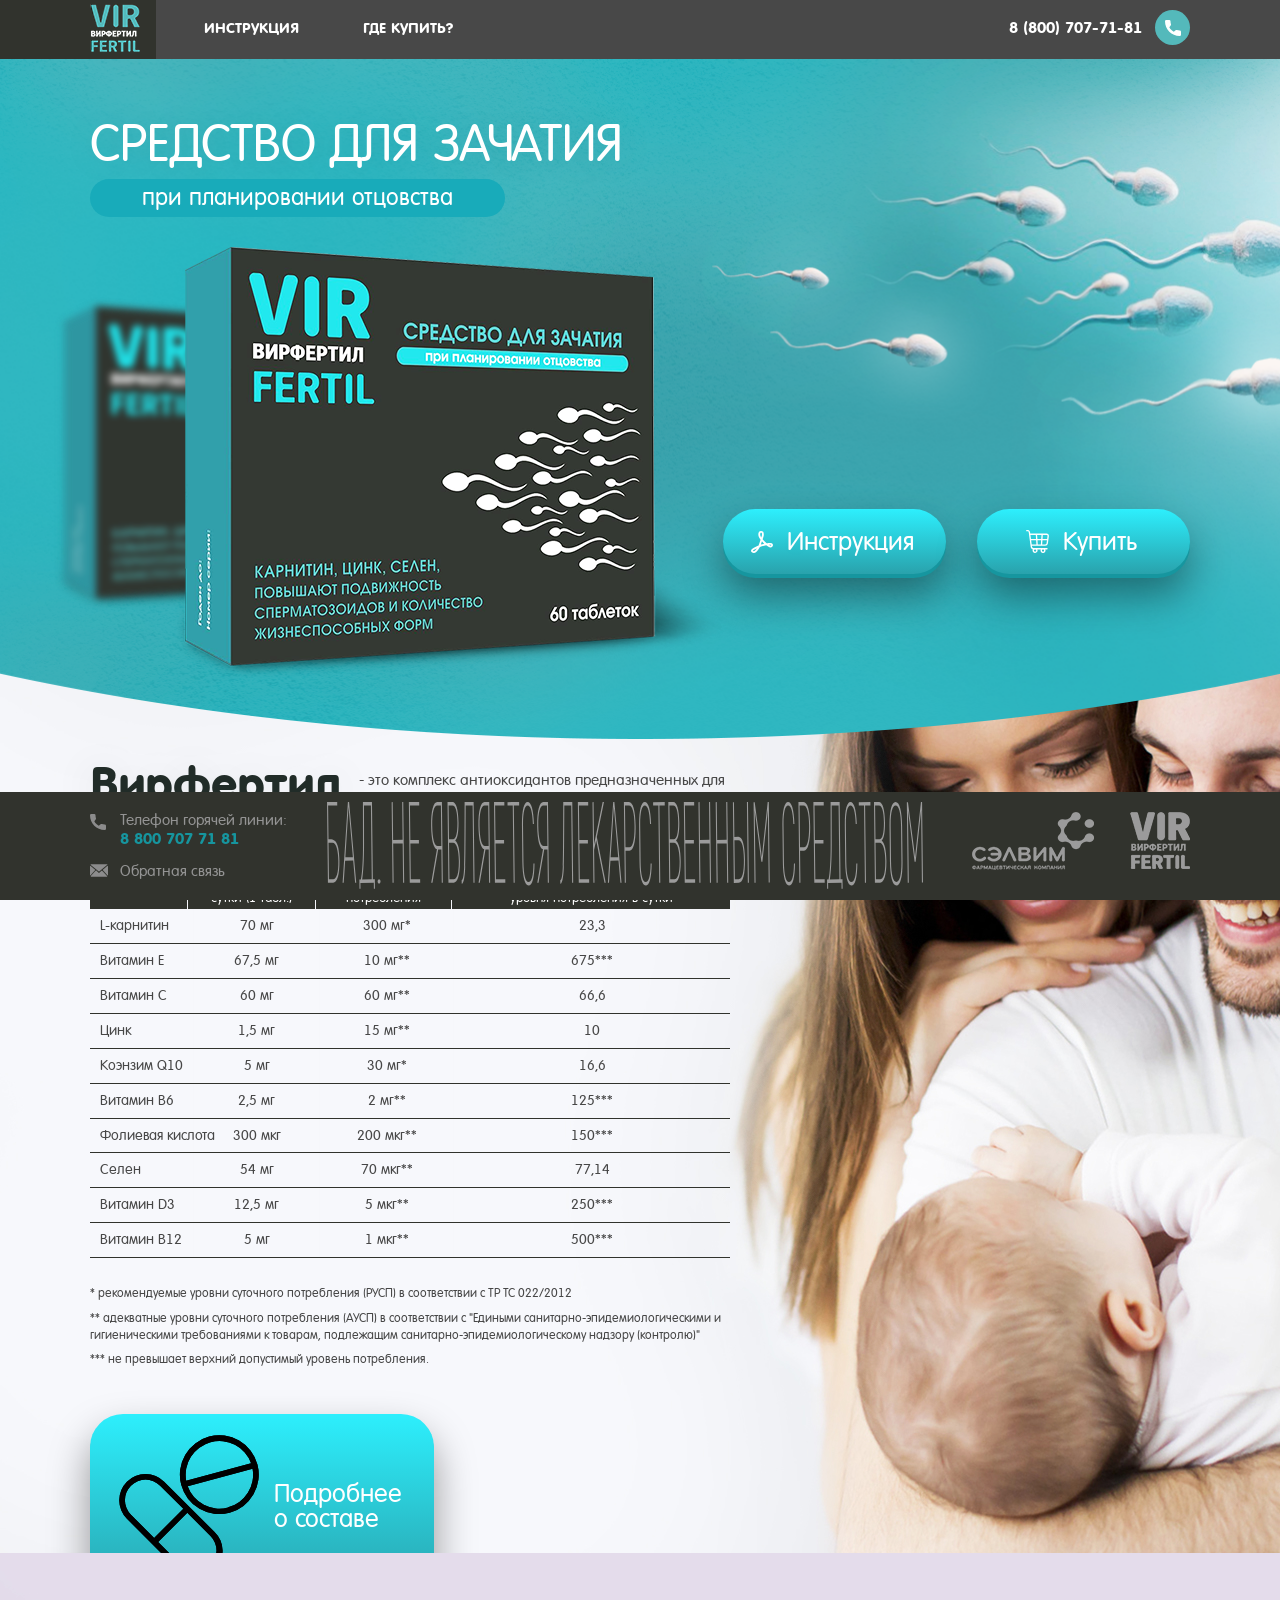
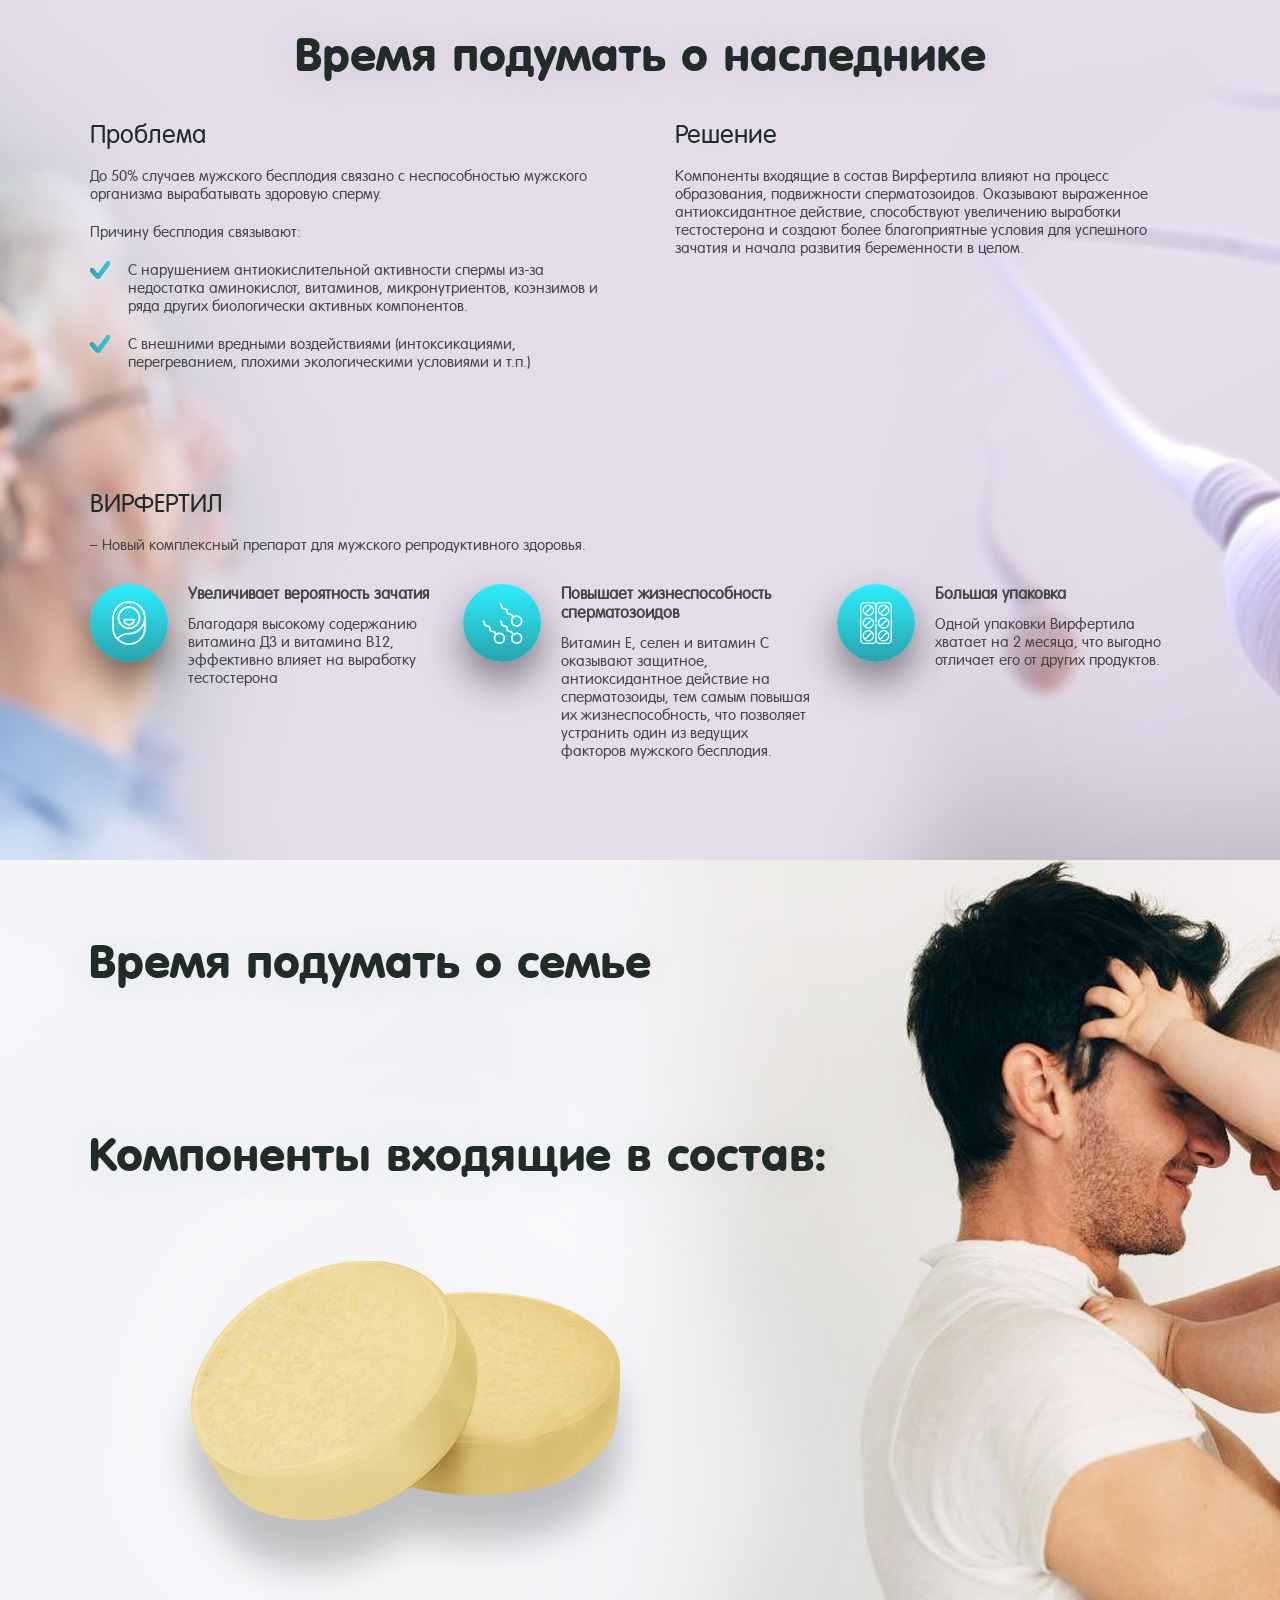
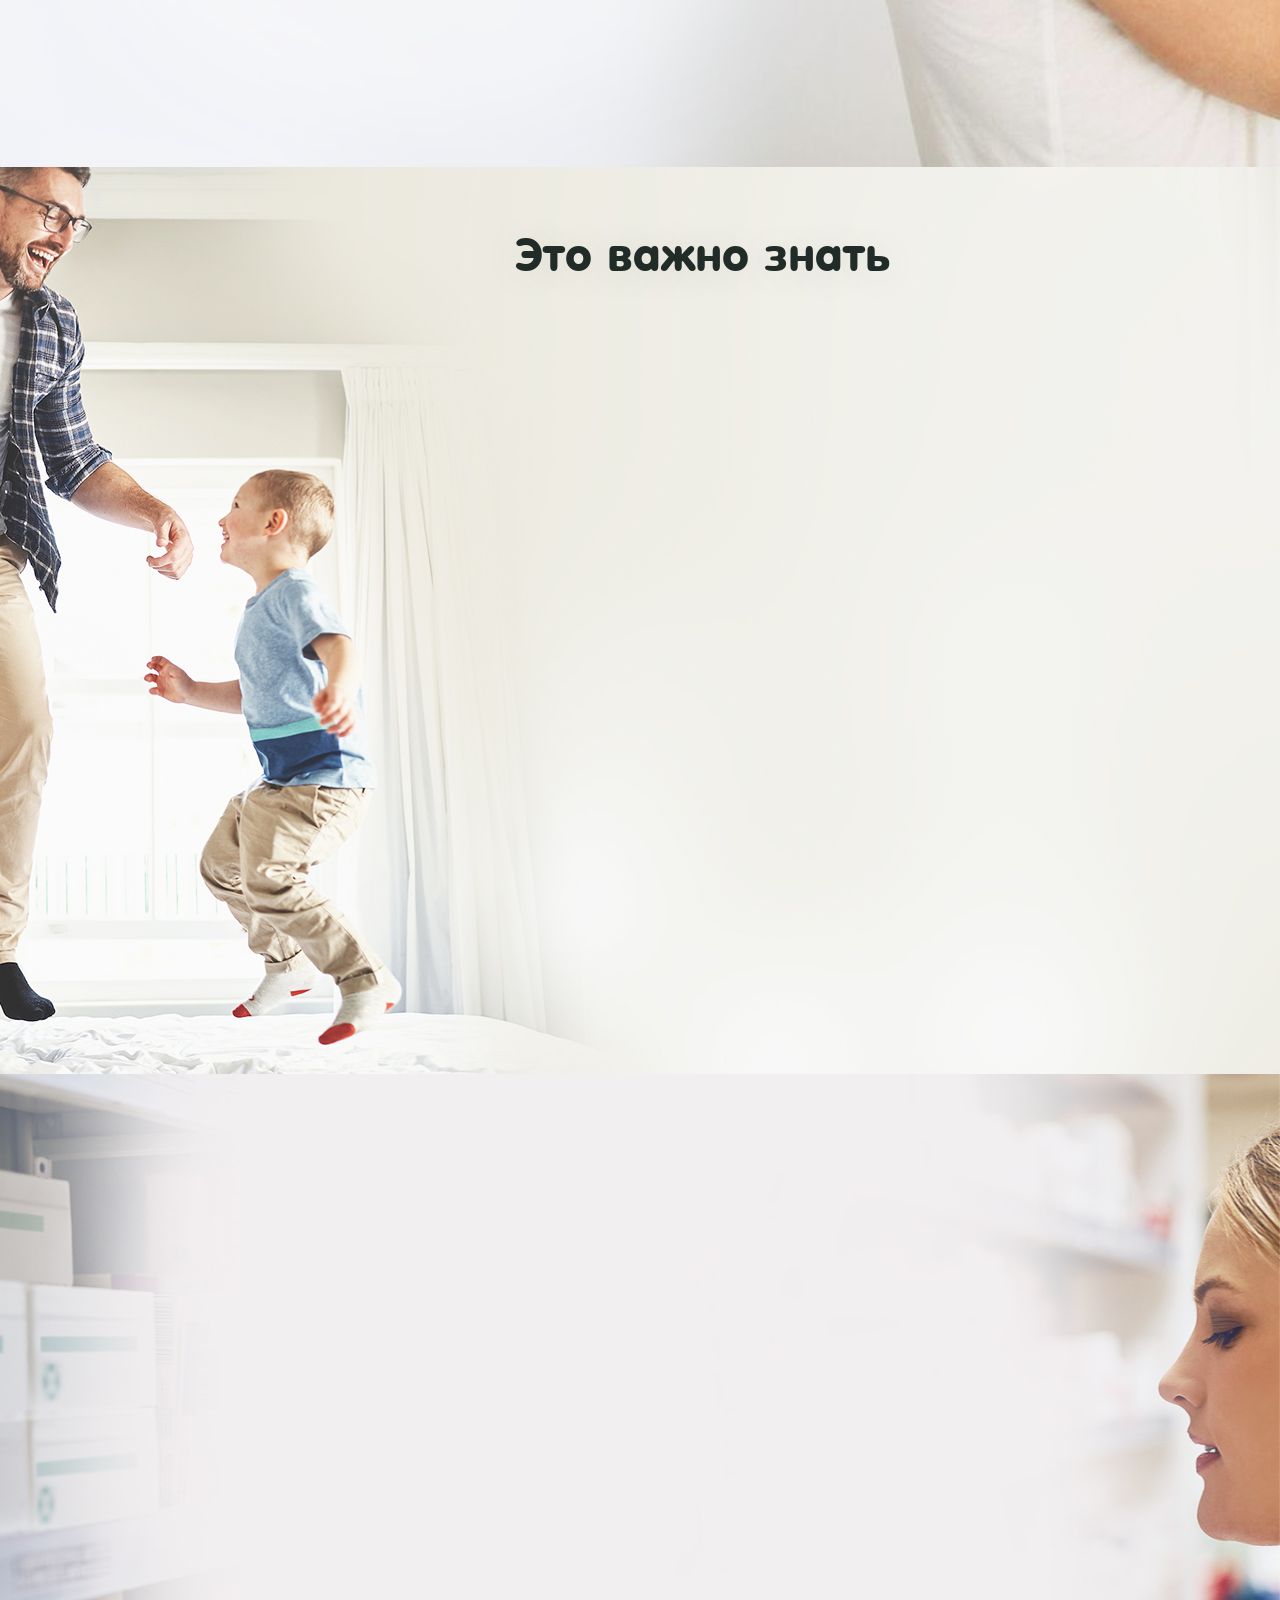
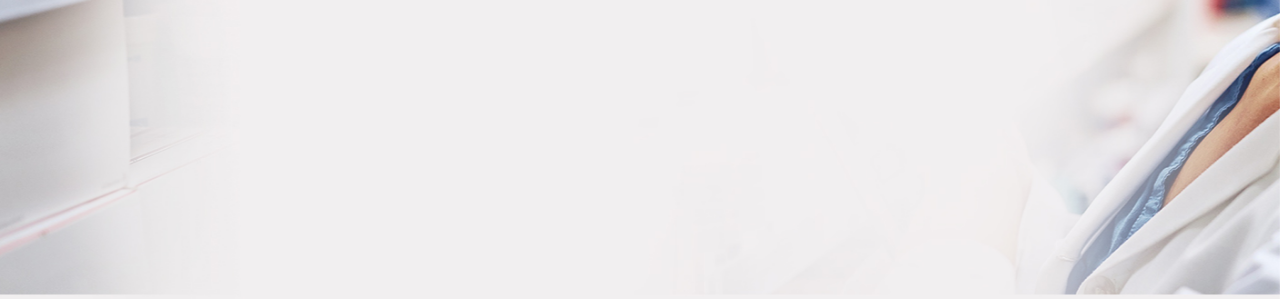
==== docs/index.html @ 2bfd4ef9 "init" ====
<!DOCTYPE html>
<html lang="ru">

<head>
    <meta charset="utf-8">
    <meta name="viewport" content="width=device-width, initial-scale=1.0">
    <meta http-equiv="X-UA-Compatible" content="IE=edge,chrome=1">
    <title>Вирфертил</title>
    
    <link rel="stylesheet" href="styles/vendor/slick/slick.css">
    <link rel="stylesheet" href="styles/vendor/aos/aos.css">
    <link rel="stylesheet" href="fonts/fonts.css">

    <link rel="stylesheet" href="styles/index.css">
</head>
<body>
    <div class="site">
        <header class="header">
            <div class="header-body">
                <div class="container">
                    <div class="header-body-content">
                        <div class="header-logo">
                            <a href="/">
                                <img src="assets/img/logo.png" alt="Вирфертил">
                            </a>
                        </div>
                        <nav class="header-menu">
                            <ul class="header-menu-list">
                                <li class="header-menu-list__item">
                                    <a href="">Инструкция</a>
                                </li>
                                <li class="header-menu-list__item">
                                    <a class="js-link" href="#buy">Где купить?</a>
                                </li>
                            </ul>
                        </nav>
                        <div class="header-phone">
                            <a href="tel:88007077181">
                                <span class="header-phone__number">8 (800) 707-71-81</span>
                                <div class="header-phone__img">
                                    <svg xmlns="http://www.w3.org/2000/svg" xmlns:xlink="http://www.w3.org/1999/xlink" viewBox="0 0 384 384">
                                        <g>
                                            <path d="M353.19,252.05a218.26,218.26,0,0,1-68.47-10.9c-10.72-3.66-23.9-.31-30.44,6.41l-43.18,32.6C161,253.43,130.19,222.59,103.82,172.9l31.64-42.06a31,31,0,0,0,7.63-31.44,218.39,218.39,0,0,1-10.94-68.59A30.85,30.85,0,0,0,101.33,0H30.81A30.84,30.84,0,0,0,0,30.81C0,225.56,158.44,384,353.19,384A30.84,30.84,0,0,0,384,353.19V282.86a30.84,30.84,0,0,0-30.81-30.81" transform="translate(0 0)"/>
                                        </g>
                                    </svg>
                                </div>
                                <div class="header-phone-popup">
                                    Бесплатная горячая линия
                                </div>
                            </a>
                        </div>
                    </div>
                </div>
            </div>
        </header>
        <div class="content">
            <section class="head">
                <div class="head-content">
                    
                    <div class="head__title">
                        Средство для зачатия
                    </div>
                    <div class="head__subtitle">
                        при планировании отцовства
                    </div>
                    <div class="head__img-back">
                        <div class="head__img-front">
                            
                        </div>
                        
                    </div>
                    <div class="head-buttons">
                        <a href="/" class="ui-button">
                            <div class="ui-button-content">
                                <svg class="icon-instruction" xmlns="http://www.w3.org/2000/svg" xmlns:xlink="http://www.w3.org/1999/xlink" viewBox="0 0 256 256">
                                    <g class="b"><path d="M182.38,142.47a309.47,309.47,0,0,1-25.5-22c-8.13-8.13-15.37-16-21.66-23.5,9.81-30.32,14.11-46,14.11-54.29,0-35.41-12.79-42.67-32-42.67-14.59,0-32,7.58-32,43.69,0,15.91,8.72,35.24,26,57.7-4.22,12.9-9.19,27.79-14.78,44.57-2.68,8-5.6,15.51-8.68,22.4-2.51,1.12-5,2.25-7.31,3.43-8.48,4.24-16.53,8.05-24,11.6C22.5,199.51,0,210.18,0,231.24,0,246.53,16.62,256,32,256c19.83,0,49.78-26.49,71.66-71.12,22.7-8.95,50.93-15.59,73.22-19.75C194.73,178.86,214.45,192,224,192c26.45,0,32-15.29,32-28.12,0-25.21-28.81-25.21-42.67-25.21-4.3,0-15.84,1.27-31,3.8M32,234.67c-6.09,0-10.22-2.88-10.67-3.43,0-7.56,22.56-18.25,44.37-28.58l4.22-2c-16,23.23-31.87,34-37.92,34m74.67-191c0-22.36,6.94-22.36,10.66-22.36,7.55,0,10.67,0,10.67,21.34,0,4.5-3,15.75-8.49,33.31-8.37-12.9-12.84-24-12.84-32.29m8.17,114.64q1-2.78,1.94-5.62c4-11.88,7.52-22.54,10.7-32.15q6.64,7.32,14.31,15c2,2,7,6.5,13.57,12.14-13.15,2.86-27.14,6.41-40.52,10.65m119.83,5.56c0,4.79,0,6.78-9.9,6.84-2.9-.62-9.62-4.58-17.92-10.23,3-.33,5.23-.5,6.48-.5,15.76,0,20.23,1.54,21.34,3.89" transform="translate(0 0)"/></g>
                                </svg>
                                Инструкция
                            </div>
                        </a>
                        <a href="#buy" class="ui-button js-link">
                            <div class="ui-button-content">
                                <svg class="icon-cart" xmlns="http://www.w3.org/2000/svg" xmlns:xlink="http://www.w3.org/1999/xlink" viewBox="0 0 507.05 512">
                                    <g class="b"><path d="M494.93,97.15c-9.49-10.84-23-16.82-38.1-16.82H92.4l-3.67-27.5C84.78,23.21,64.16,0,41.78,0H15a15,15,0,0,0,0,30H41.78c4.81,0,15,10.18,17.22,26.8l42.93,322a60.68,60.68,0,0,0,20.54,37.42,62,62,0,0,0,28.79,14.32,55.17,55.17,0,1,0,97.57,1.09h78.6a55.17,55.17,0,1,0,98.14,0h39.3a15,15,0,0,0,0-30H162.28c-14.66,0-28.67-12.27-30.61-26.8l-3.14-23.54H424.7A62.25,62.25,0,0,0,485,298.5l21.52-161.37c2-14.94-2.14-29.14-11.63-40m-270,359.68a25.17,25.17,0,1,1-25.16-25.16,25.19,25.19,0,0,1,25.16,25.16m176.74,0a25.17,25.17,0,1,1-25.17-25.16,25.2,25.2,0,0,1,25.17,25.16m70.69-339.92a20.15,20.15,0,0,1,4.46,16.25l-9,67.67H365.74l6-90.5h85.06a20.21,20.21,0,0,1,15.53,6.58m-213,204.42-6-90.5h80.37l-6,90.5Zm-8-120.5-6-90.5H341.7l-6,90.5Zm-36.1-90.5,6,90.5H108.47L96.4,110.33ZM112.47,230.83H223.23l6,90.5H124.53Zm312.23,90.5h-67l6-90.5H463.8l-8.49,63.71c-1.94,14.52-16,26.79-30.61,26.79" transform="translate(0)"/></g>
                                </svg>
                                Купить
                            </div>
                        </a>
                    </div>

                </div>
            </section>
            <section class="compose">
                <div class="compose-content" data-aos="fade-up">
                    <div class="compose__title" data-aos="fade-up">
                        <div class="compose__name" data-aos="fade-up">Вирфертил</div>
                        <div class="compose__desc" data-aos="fade-up">
                            - это комплекс антиоксидантов предназначенных
                            для поддержания мужского репродуктивного здоровья.
                        </div>
                    </div>
                    <div class="compose-table" data-aos="fade-up">
                        <div class="compose-table-head">
                            <div class="compose-table-head__name">Показатель</div>
                            <div class="compose-table-head__provide">Поступление в сутки (1 табл.)</div>
                            <div class="compose-table-head__lvl">Уровни суточного потребления</div>
                            <div class="compose-table-head__percent">Процент от адекватного/рекомендуемого уровня потребления в сутки</div>
                        </div>
                        <div class="compose-table-row">
                            <div class="compose-table__name">L-карнитин</div>
                            <div class="compose-table__provide">70 мг</div>
                            <div class="compose-table__lvl">300 мг*</div>
                            <div class="compose-table__percent">23,3</div>
                        </div>
                        <div class="compose-table-row">
                            <div class="compose-table__name">Витамин Е</div>
                            <div class="compose-table__provide">67,5 мг</div>
                            <div class="compose-table__lvl">10 мг**</div>
                            <div class="compose-table__percent">675***</div>
                        </div>
                        <div class="compose-table-row">
                            <div class="compose-table__name">Витамин С</div>
                            <div class="compose-table__provide">60 мг</div>
                            <div class="compose-table__lvl">60 мг**</div>
                            <div class="compose-table__percent">66,6</div>
                        </div>
                        <div class="compose-table-row">
                            <div class="compose-table__name">Цинк</div>
                            <div class="compose-table__provide">1,5 мг</div>
                            <div class="compose-table__lvl">15 мг**</div>
                            <div class="compose-table__percent">10</div>
                        </div>
                        <div class="compose-table-row">
                            <div class="compose-table__name">Коэнзим Q10</div>
                            <div class="compose-table__provide">5 мг</div>
                            <div class="compose-table__lvl">30 мг*</div>
                            <div class="compose-table__percent">16,6</div>
                        </div>
                        <div class="compose-table-row">
                            <div class="compose-table__name">Витамин В6</div>
                            <div class="compose-table__provide">2,5 мг</div>
                            <div class="compose-table__lvl">2 мг**</div>
                            <div class="compose-table__percent">125***</div>
                        </div>
                        <div class="compose-table-row">
                            <div class="compose-table__name">Фолиевая кислота</div>
                            <div class="compose-table__provide">300 мкг</div>
                            <div class="compose-table__lvl">200 мкг**</div>
                            <div class="compose-table__percent">150***</div>
                        </div>
                        <div class="compose-table-row">
                            <div class="compose-table__name">Селен</div>
                            <div class="compose-table__provide">54 мг</div>
                            <div class="compose-table__lvl">70 мкг**</div>
                            <div class="compose-table__percent">77,14</div>
                        </div>
                        <div class="compose-table-row">
                            <div class="compose-table__name">Витамин D3</div>
                            <div class="compose-table__provide">12,5 мг</div>
                            <div class="compose-table__lvl">5 мкг**</div>
                            <div class="compose-table__percent">250***</div>
                        </div>
                        <div class="compose-table-row">
                            <div class="compose-table__name">Витамин В12</div>
                            <div class="compose-table__provide">5 мг</div>
                            <div class="compose-table__lvl">1 мкг**</div>
                            <div class="compose-table__percent">500***</div>
                        </div>

                    </div>
                    <div class="compose__text" data-aos="fade-up">*  рекомендуемые уровни суточного потребления (РУСП) в соответствии с ТР ТС 022/2012</div>
                    <div class="compose__text" data-aos="fade-up">**  адекватные уровни суточного потребления (АУСП) в соответствии с "Едиными санитарно-эпидемиологическими
                        и гигиеническими требованиями к товарам, подлежащим санитарно-эпидемиологическому надзору (контролю)" </div>
                    <div class="compose__text" data-aos="fade-up">***  не превышает верхний допустимый уровень потребления.</div>
                    <div class="compose-button" data-aos="fade-up">
                        <a href="#family" class="ui-button js-link">
                            <div class="ui-button-content">
                                <svg xmlns="http://www.w3.org/2000/svg" xmlns:xlink="http://www.w3.org/1999/xlink" viewBox="0 0 400.4 406.52">
                                    <g class="b"><path d="M272.26,276.37l-142.16-142A74.16,74.16,0,0,0,25.22,239.25l142,142a74.22,74.22,0,1,0,105-104.88M36.5,227.89a58.15,58.15,0,0,1,82.24-82.24L184.26,211l-82.4,82.24ZM260.82,370a58.17,58.17,0,0,1-82.24,0l-65.36-65.36,82.24-82.32,65.36,65.36a58.23,58.23,0,0,1,0,82.32" transform="translate(0 0)"/><path class="c" d="M272.26,276.37l-142.16-142A74.16,74.16,0,0,0,25.22,239.25l142,142a74.22,74.22,0,1,0,105-104.88ZM36.5,227.89a58.15,58.15,0,0,1,82.24-82.24L184.26,211l-82.4,82.24ZM260.82,370a58.17,58.17,0,0,1-82.24,0l-65.36-65.36,82.24-82.32,65.36,65.36A58.23,58.23,0,0,1,260.82,370Z" transform="translate(0 0)"/><path d="M393.14,86.05a111.2,111.2,0,1,0-78.76,136.12l.44-.12a111.36,111.36,0,0,0,78.32-136M261.06,23.17A95,95,0,0,1,375.3,82.61L192.26,132a95.19,95.19,0,0,1,68.8-108.8m49.6,183.68v.32a95,95,0,0,1-114.24-59.76L379.46,98a95.2,95.2,0,0,1-68.8,108.88" transform="translate(0 0)"/><path class="c" d="M393.14,86.05a111.2,111.2,0,1,0-78.76,136.12l.44-.12A111.36,111.36,0,0,0,393.14,86.05ZM261.06,23.17A95,95,0,0,1,375.3,82.61L192.26,132A95.19,95.19,0,0,1,261.06,23.17Zm49.6,183.68v.32a95,95,0,0,1-114.24-59.76L379.46,98A95.2,95.2,0,0,1,310.66,206.85Z" transform="translate(0 0)"/></g>
                                </svg>
                                Подробнее о составе
                            </div>
                        </a>
                    </div>
                </div>
                <div class="compose-virfertil" data-aos="fade-right">
                </div>
            </section>
            <section class="heir">
                <div class="heir-content" data-aos="fade-up">
                    <div class="heir__title" data-aos="fade-up">Время подумать о наследнике</div>
                    <div class="heir-row">
                        <div class="heir-problem" data-aos="fade-up">
                            <div class="heir__subtitle">Проблема</div>
                            <div class="heir__text">
                                До 50% случаев мужского бесплодия связано с неспособностью мужского
                                организма вырабатывать здоровую сперму. 
                            </div>
                            <div class="heir__text">
                                Причину бесплодия связывают:
                            </div>
                            <div class="heir-list">
                                <div class="heir-list__item">
                                    C нарушением антиокислительной активности спермы из-за недостатка
                                    аминокислот, витаминов, микронутриентов, коэнзимов и ряда других
                                    биологически активных компонентов.
                                </div>
                                <div class="heir-list__item">
                                    С внешними вредными воздействиями (интоксикациями,
                                    перегреванием, плохими экологическими условиями и т.п.)  
                                </div>
                            </div>
                        </div>
                        <div class="heir-solution" data-aos="fade-up">
                            <div class="heir__subtitle">Решение</div>
                            <div class="heir__text">
                                Компоненты входящие в состав Вирфертила влияют на процесс
                                образования, подвижности сперматозоидов. Оказывают выраженное
                                антиоксидантное действие, способствуют увеличению выработки
                                тестостерона и создают более благоприятные условия для успешного
                                зачатия и начала развития беременности в целом.
                            </div>
                            <div class="heir-sperms" data-aos="fade-up">
                                <canvas id="canv" class="heir-sperms-canvas" width="438" height="278"></canvas>
                            </div>
                        
                        </div>
                    </div>
                    <div class="heir-pluses" data-aos="fade-up">
                        <div class="heir__subtitle" data-aos="fade-up">ВИРФЕРТИЛ</div>
                        <div class="heir__text" data-aos="fade-up">
                            – Новый комплексный препарат для мужского репродуктивного здоровья.
                        </div>
                        <div class="heir-pluses-list">
                            <div class="heir-pluses-list__item" data-aos="fade-up">
                                <div class="heir-pluses-img">
                                    <svg class="icon-baby" xmlns="http://www.w3.org/2000/svg" xmlns:xlink="http://www.w3.org/1999/xlink" viewBox="0 0 304 400">
                                        <g class="b"><path class="c" d="M152,0A152.16,152.16,0,0,0,0,152v96a152,152,0,0,0,304,0V152A152.16,152.16,0,0,0,152,0M16,152A136,136,0,1,1,152,288,152.08,152.08,0,0,0,45.29,332.05,135.22,135.22,0,0,1,16,248Zm272,96A135.93,135.93,0,0,1,55.85,344.09,136.06,136.06,0,0,1,152,304a152,152,0,0,0,136-84.53Z"/><path class="c" d="M152,256A104,104,0,1,0,48,152,104,104,0,0,0,152,256m0-192a88,88,0,1,1-88,88,88,88,0,0,1,88-88"/><path class="c" d="M152,224a53.88,53.88,0,0,0,53.82-53.82,8,8,0,0,0-8-8H106.18a8,8,0,0,0-8,8A53.88,53.88,0,0,0,152,224m37-45.82a37.83,37.83,0,0,1-73.94,0Z"/></g>
                                    </svg>
                                </div>
                                <div class="heir-pluses-desc">
                                    <div class="heir__text-bold">
                                        Увеличивает вероятность зачатия
                                    </div>
                                    <div class="heir__text">
                                        Благодаря высокому содержанию
                                        витамина Д3 и витамина В12,
                                        эффективно влияет на выработку
                                        тестостерона
                                    </div>
                                </div>
                            </div>
                            <div class="heir-pluses-list__item" data-aos="fade-up">
                                <div class="heir-pluses-img">
                                    <svg class="icon-sperms" xmlns="http://www.w3.org/2000/svg" xmlns:xlink="http://www.w3.org/1999/xlink" viewBox="0 0 389.43 400">
                                        <g class="b"><path class="c" d="M332.91,288a55.68,55.68,0,0,0-32.05,10.14,31.54,31.54,0,0,0-9.43-18.25,34,34,0,0,0-24.05-10.08,18.34,18.34,0,0,1-19.52-17.09,16.42,16.42,0,0,1,0-2.43A34,34,0,0,0,214,216.2h-.22a18.32,18.32,0,0,1-19.49-17,20.19,20.19,0,0,1,0-2.46,34.31,34.31,0,0,0-13.15-26.85,8,8,0,1,0-10.24,12.3,18.66,18.66,0,0,1,7.45,15.9,34,34,0,0,0,33.85,34.09h.24a18.33,18.33,0,0,1,19.49,17.06,19.7,19.7,0,0,1,0,2.43,34,34,0,0,0,34,34.12H266a18.68,18.68,0,0,1,14.09,5.45c6.64,6.64,4.47,11.79,6.4,21.44A56,56,0,1,0,332.92,288Zm0,96a40,40,0,1,1,40-40,40,40,0,0,1-40,40" transform="translate(0 0)"/><path class="c" d="M178.33,30.05a34,34,0,0,0,33.85,34.09h.24A18.33,18.33,0,0,1,231.91,81.2a19.7,19.7,0,0,1,0,2.43,34,34,0,0,0,34,34.12H266c20.38,1.74,18,14.47,20.51,26.89a56.31,56.31,0,1,0,14.32-14.5,33.9,33.9,0,0,0-33.48-28.33,18.34,18.34,0,0,1-19.52-17.09,16.42,16.42,0,0,1,0-2.43A34,34,0,0,0,214,48.2h-.22a18.32,18.32,0,0,1-19.49-17,20.19,20.19,0,0,1,0-2.46A34.31,34.31,0,0,0,181.12,1.85a8,8,0,0,0-10.24,12.3,18.66,18.66,0,0,1,7.45,15.9M332.91,136a40,40,0,1,1-40,40,40,40,0,0,1,40-40" transform="translate(0 0)"/><path class="c" d="M164.9,288a55.68,55.68,0,0,0-32,10.14,33.9,33.9,0,0,0-33.48-28.33,18.34,18.34,0,0,1-19.52-17.09,16.43,16.43,0,0,1,0-2.43A34,34,0,0,0,46,216.2h-.22a18.31,18.31,0,0,1-19.49-17,20.19,20.19,0,0,1,0-2.46,34.31,34.31,0,0,0-13.15-26.85,8,8,0,1,0-10.24,12.3,18.66,18.66,0,0,1,7.45,15.9,34,34,0,0,0,33.85,34.09h.24A18.31,18.31,0,0,1,63.9,249.2a16.43,16.43,0,0,1,0,2.43,34.06,34.06,0,0,0,34,34.12H98c20.39,1.74,18,14.47,20.52,26.89A56,56,0,1,0,164.94,288Zm0,96a40,40,0,1,1,40-40,40,40,0,0,1-40,40" transform="translate(0 0)"/></g>
                                    </svg>
                                </div>
                                <div class="heir-pluses-desc">
                                    <div class="heir__text-bold">
                                        Повышает жизнеспособность сперматозоидов
                                    </div>
                                    <div class="heir__text">
                                        Витамин E, селен и витамин С
                                        оказывают защитное, антиоксидантное
                                        действие на сперматозоиды, тем самым
                                        повышая их жизнеспособность, что
                                        позволяет устранить один из ведущих
                                        факторов мужского бесплодия.
                                    </div>
                                </div>
                            </div>
                            <div class="heir-pluses-list__item" data-aos="fade-up">
                                <div class="heir-pluses-img">
                                    <svg class="icon-blister" xmlns="http://www.w3.org/2000/svg" xmlns:xlink="http://www.w3.org/1999/xlink" viewBox="0 0 386.33 512">
                                        <g class="b"><path d="M100.33,30a70.34,70.34,0,1,0,70.34,70.33A70.41,70.41,0,0,0,100.33,30m0,15a55,55,0,0,1,33.44,11.29L56.29,133.77a55.29,55.29,0,0,1,44-88.77m0,110.67a55,55,0,0,1-33.44-11.29l77.49-77.49a55.3,55.3,0,0,1-44,88.78"/><path d="M100.33,185.67A70.33,70.33,0,1,0,170.67,256a70.41,70.41,0,0,0-70.34-70.33m0,15A55,55,0,0,1,133.77,212L56.29,289.44a55.29,55.29,0,0,1,44-88.77m0,110.66a55.09,55.09,0,0,1-33.44-11.28l77.49-77.49a55.29,55.29,0,0,1-44,88.77"/><path d="M100.33,341.33a70.34,70.34,0,1,0,70.34,70.34,70.42,70.42,0,0,0-70.34-70.34m0,15a55,55,0,0,1,33.44,11.29L56.29,445.11a55.3,55.3,0,0,1,44-88.78m0,110.67a55,55,0,0,1-33.44-11.29l77.49-77.48a55.29,55.29,0,0,1-44,88.77"/><path d="M286,30a70.34,70.34,0,1,0,70.33,70.33A70.41,70.41,0,0,0,286,30m0,15a55,55,0,0,1,33.44,11.29L242,133.77A55.3,55.3,0,0,1,286,45m0,110.67a55,55,0,0,1-33.44-11.29l77.49-77.49A55.31,55.31,0,0,1,286,155.67"/><path d="M286,185.67A70.33,70.33,0,1,0,356.33,256,70.41,70.41,0,0,0,286,185.67m0,15A55.07,55.07,0,0,1,319.44,212L242,289.44A55.3,55.3,0,0,1,286,200.67m0,110.66a55,55,0,0,1-33.44-11.28l77.49-77.49A55.3,55.3,0,0,1,286,311.33"/><path d="M286,341.33a70.34,70.34,0,1,0,70.33,70.34A70.42,70.42,0,0,0,286,341.33m0,15a55,55,0,0,1,33.44,11.29L242,445.11A55.31,55.31,0,0,1,286,356.33M286,467a55,55,0,0,1-33.44-11.29l77.49-77.48A55.3,55.3,0,0,1,286,467"/><path d="M333.83,0H238.17a52.51,52.51,0,0,0-45,25.49A52.53,52.53,0,0,0,148.17,0H52.5A52.56,52.56,0,0,0,0,52.5v407A52.56,52.56,0,0,0,52.5,512h95.67a52.53,52.53,0,0,0,45-25.49,52.51,52.51,0,0,0,45,25.49h95.66a52.56,52.56,0,0,0,52.5-52.5V52.5A52.56,52.56,0,0,0,333.83,0m37.5,459.5a37.54,37.54,0,0,1-37.5,37.5H238.17a37.54,37.54,0,0,1-37.5-37.5V271a7.5,7.5,0,0,0-15,0V459.5a37.54,37.54,0,0,1-37.5,37.5H52.5A37.54,37.54,0,0,1,15,459.5V52.5A37.54,37.54,0,0,1,52.5,15h95.67a37.54,37.54,0,0,1,37.5,37.5V241a7.5,7.5,0,0,0,15,0V52.5A37.54,37.54,0,0,1,238.17,15h95.66a37.54,37.54,0,0,1,37.5,37.5Z"/></g>
                                    </svg>
                                </div>
                                <div class="heir-pluses-desc">
                                    <div class="heir__text-bold">
                                        Большая упаковка
                                    </div>
                                    <div class="heir__text">
                                        Одной упаковки Вирфертила хватает
                                        на 2 месяца, что выгодно отличает
                                        его от других продуктов.
                                    </div>
                                </div>
                            </div>

                        </div>
                    </div>
                </div>
            </section>
            <section id="family" class="family">
                <div class="family-content">
                    <div class="family__title" data-aos="fade-up">Время подумать о семье </div>
                    <div class="family__text" data-aos="fade-up">ВИРФЕРТИЛ позволяет комплексно решать вопросы успешного зачатия, </br>благоприятного начала беременности. </div>
                    <div class="family__title" data-aos="fade-up">Компоненты входящие в состав: </div>
                    <div class="family-components" data-aos="fade-up">
                        <div class="family-components-item mod-carnitin" data-aos="fade-up">
                            <span class="mod-component">L- карнитин</span> 
                            <span class="mod-text"> - повышают подвижность сперматозоидов</span>
                            <div class="family-components-item-circle">
                                <div class="family-components-item-circle-inside">
                                
                                </div>
                            </div>
                        </div>
                        <div class="family-components-item mod-cink" data-aos="fade-up">
                            <span class="mod-component">Цинк </span> 
                            <span class="mod-text"> - необходим для воспроизведения генетического материала (ДНК и РНК)</span>
                            <div class="family-components-item-circle">
                                <div class="family-components-item-circle-inside">
                                
                                </div>
                            </div>
                        </div>
                        <div class="family-components-item mod-d3" data-aos="fade-up">
                            <span class="mod-component">Витамины D3 и B12</span> 
                            <span class="mod-text">  - повышают выработку тестостерона</span>
                            <div class="family-components-item-circle">
                                <div class="family-components-item-circle-inside">
                                
                                </div>
                            </div>
                        </div>
                        <div class="family-components-item mod-arginin" data-aos="fade-up">
                            <span class="mod-component">L- аргинин</span> 
                            <span class="mod-text"> - улучшает процесс образования сперматозоидов</span>
                            <div class="family-components-item-circle">
                                <div class="family-components-item-circle-inside">
                                
                                </div>
                            </div>
                        </div>
                        <div class="family-components-item mod-selen" data-aos="fade-up">
                            <span class="mod-component">Селен и Витамин Е</span> 
                            <span class="mod-text"> - уменьшают окислительный стресс в тканях яичек, повышают концентрацию</span>
                            <div class="family-components-item-circle">
                                <div class="family-components-item-circle-inside">
                                
                                </div>
                            </div>
                        </div>

                    </div>
                </div>
                <div class="family-man-mobile">
                    
                </div>
            </section>
            <section class="important">
                <div class="important-content">
                    <div class="important__title" data-aos="fade-up">Это важно знать</div>
                    <div class="important__text" data-aos="fade-up">
                        <p>Время созревания сперматозоидов составляет 72 дня (2,5 месяца).
                            Компоненты, которые положительно влияют на сперматогенез,
                            должны поступать в организм в течении всего периода.</p>
                        <p>Оптимально начинать курс за 3 месяца до предполагаемого
                        зачатия, продолжать – до наступления беременности.<span class="mod-cyan">*</span></p>
                    
                    </div>
                    <div class="important__title" data-aos="fade-up">Рекомендации по приему</div>
                    <div class="important__text" data-aos="fade-up">
                        <p>
                            <span class="mod-cyan">Противопоказания для применения: </span> 
                            индивидуальная непереносимость компонентов продукта.
                        </p>
                    </div>
                    <div class="important-tablet" data-aos="fade-up">
                        <div class="important-tablet-item mod-day" data-aos="fade-up">
                            <div class="important-tablet-item__number">
                                1
                            </div>
                            <div class="important-tablet-item-desc">
                                <div class="important-tablet-item-desc__title">
                                    таблетка в день<span class="mod-cyan">* </span>
                                </div>
                                <div class="important-tablet-item-desc__text">
                                    Независимо от приема пищи
                                </div>
                                
                            </div>
                            <div class="important-tablet-item-decor">
                                <svg 
                                    xmlns="http://www.w3.org/2000/svg"
                                    xmlns:xlink="http://www.w3.org/1999/xlink"
                                    width="105.5px" height="69.5px">
                                    <path fill-rule="evenodd"  fill="rgb(255, 255, 255)"
                                    d="M62.500,0.999 L62.500,-0.000 L105.500,-0.000 L105.500,0.999 L62.500,0.999 ZM20.876,49.329 L20.124,48.671 L62.124,0.670 L62.876,1.329 L20.876,49.329 Z"/>
                                    <path fill-rule="evenodd"  stroke-width="1px" stroke="rgb(255, 255, 255)" fill-opacity="0" fill="rgb(255, 255, 255)"
                                    d="M13.500,46.000 C19.023,46.000 23.500,50.477 23.500,56.000 C23.500,61.523 19.023,66.000 13.500,66.000 C7.977,66.000 3.500,61.523 3.500,56.000 C3.500,50.477 7.977,46.000 13.500,46.000 Z"/>
                                    <path fill-rule="evenodd"  fill="rgb(255, 255, 255)"
                                    d="M13.219,50.906 C16.187,50.906 18.594,53.312 18.594,56.281 C18.594,59.250 16.187,61.656 13.219,61.656 C10.250,61.656 7.844,59.250 7.844,56.281 C7.844,53.312 10.250,50.906 13.219,50.906 Z"/>
                                </svg>
                            </div>
                        </div>
                        <div class="important-tablet-item mod-month" data-aos="fade-up">
                            <div class="important-tablet-item__number">
                                1
                            </div>
                            <div class="important-tablet-item-desc">
                                <div class="important-tablet-item-desc__title">
                                    месяц
                                </div>
                                <div class="important-tablet-item-desc__text">
                                    При необходимости прием можно повторить
                                </div>
                                
                            </div>
                            <div class="important-tablet-item-decor">
                                <svg 
                                    xmlns="http://www.w3.org/2000/svg"
                                    xmlns:xlink="http://www.w3.org/1999/xlink"
                                    width="84.5px" height="120.5px">
                                    <path fill-rule="evenodd"  fill="rgb(255, 255, 255)"
                                    d="M1.470,77.735 L0.811,76.983 L62.811,19.983 L63.470,20.735 L1.470,77.735 ZM1.141,120.359 L0.140,120.359 L0.140,77.359 L1.141,77.359 L1.141,120.359 Z"/>
                                    <path fill-rule="evenodd"  stroke-width="1px" stroke="rgb(255, 255, 255)" fill-opacity="0" fill="rgb(255, 255, 255)"
                                    d="M71.000,3.500 C76.523,3.500 81.000,7.977 81.000,13.500 C81.000,19.023 76.523,23.500 71.000,23.500 C65.477,23.500 61.000,19.023 61.000,13.500 C61.000,7.977 65.477,3.500 71.000,3.500 Z"/>
                                    <path fill-rule="evenodd"  fill="rgb(255, 255, 255)"
                                    d="M70.719,8.406 C73.687,8.406 76.094,10.812 76.094,13.781 C76.094,16.750 73.687,19.156 70.719,19.156 C67.750,19.156 65.344,16.750 65.344,13.781 C65.344,10.812 67.750,8.406 70.719,8.406 Z"/>
                                </svg>
                            </div>
                        </div>
                        <div class="important-tablet-item mod-attention" data-aos="fade-up">
                            <div class="important-tablet-item__number">
                                *
                            </div>
                            <div class="important-tablet-item-desc">
                                <div class="important-tablet-item-desc__text">
                                    Перед применение необходимо проконсультироваться с врачом.
                                </div>
                            </div>
                        </div>

                    </div>
                </div>
            </section>
            <section id="buy" class="buy">
                <div class="buy-content" data-aos="fade-up">
                    <div class="buy__title" data-aos="fade-up">Где купить?</div>
                    <div class="buy__text" data-aos="fade-up">Наш продукт представлен во всех крупных интернет-аптеках:</div>
                    <div class="buy-slider js-buy-slider" data-aos="fade-up">
                        <div class="buy-slider-item">
                            <a href="/">
                                <div class="buy-slider-item__img">
                                    <img src="assets/img/slider-logo-1.png" alt="apteka.ru">
                                </div>
                                <div class="buy-slider-item__site">
                                    apteka.ru 
                                </div>
                                <div class="buy-slider-item__price">
                                    1569.27 руб
                                </div>

                            </a>
                            <a href="/" class="ui-button">
                                <div class="ui-button-content">
                                    <svg class="icon-cart" xmlns="http://www.w3.org/2000/svg" xmlns:xlink="http://www.w3.org/1999/xlink" viewBox="0 0 507.05 512">
                                        <g class="b"><path d="M494.93,97.15c-9.49-10.84-23-16.82-38.1-16.82H92.4l-3.67-27.5C84.78,23.21,64.16,0,41.78,0H15a15,15,0,0,0,0,30H41.78c4.81,0,15,10.18,17.22,26.8l42.93,322a60.68,60.68,0,0,0,20.54,37.42,62,62,0,0,0,28.79,14.32,55.17,55.17,0,1,0,97.57,1.09h78.6a55.17,55.17,0,1,0,98.14,0h39.3a15,15,0,0,0,0-30H162.28c-14.66,0-28.67-12.27-30.61-26.8l-3.14-23.54H424.7A62.25,62.25,0,0,0,485,298.5l21.52-161.37c2-14.94-2.14-29.14-11.63-40m-270,359.68a25.17,25.17,0,1,1-25.16-25.16,25.19,25.19,0,0,1,25.16,25.16m176.74,0a25.17,25.17,0,1,1-25.17-25.16,25.2,25.2,0,0,1,25.17,25.16m70.69-339.92a20.15,20.15,0,0,1,4.46,16.25l-9,67.67H365.74l6-90.5h85.06a20.21,20.21,0,0,1,15.53,6.58m-213,204.42-6-90.5h80.37l-6,90.5Zm-8-120.5-6-90.5H341.7l-6,90.5Zm-36.1-90.5,6,90.5H108.47L96.4,110.33ZM112.47,230.83H223.23l6,90.5H124.53Zm312.23,90.5h-67l6-90.5H463.8l-8.49,63.71c-1.94,14.52-16,26.79-30.61,26.79" transform="translate(0)"/></g>
                                    </svg>
                                    Купить
                                </div>
                            </a>
                        </div>
                        <div class="buy-slider-item">
                            <a href="/">
                                <div class="buy-slider-item__img">
                                    <img src="assets/img/slider-logo-2.png" alt="apteka.ru">
                                </div>
                                <div class="buy-slider-item__site">
                                    zdravcity.ru
                                </div>
                                <div class="buy-slider-item__price">
                                    1495.00 руб
                                </div>
                            </a>
                            <a href="/" class="ui-button">
                                <div class="ui-button-content">
                                    <svg class="icon-cart" xmlns="http://www.w3.org/2000/svg" xmlns:xlink="http://www.w3.org/1999/xlink" viewBox="0 0 507.05 512">
                                        <g class="b"><path d="M494.93,97.15c-9.49-10.84-23-16.82-38.1-16.82H92.4l-3.67-27.5C84.78,23.21,64.16,0,41.78,0H15a15,15,0,0,0,0,30H41.78c4.81,0,15,10.18,17.22,26.8l42.93,322a60.68,60.68,0,0,0,20.54,37.42,62,62,0,0,0,28.79,14.32,55.17,55.17,0,1,0,97.57,1.09h78.6a55.17,55.17,0,1,0,98.14,0h39.3a15,15,0,0,0,0-30H162.28c-14.66,0-28.67-12.27-30.61-26.8l-3.14-23.54H424.7A62.25,62.25,0,0,0,485,298.5l21.52-161.37c2-14.94-2.14-29.14-11.63-40m-270,359.68a25.17,25.17,0,1,1-25.16-25.16,25.19,25.19,0,0,1,25.16,25.16m176.74,0a25.17,25.17,0,1,1-25.17-25.16,25.2,25.2,0,0,1,25.17,25.16m70.69-339.92a20.15,20.15,0,0,1,4.46,16.25l-9,67.67H365.74l6-90.5h85.06a20.21,20.21,0,0,1,15.53,6.58m-213,204.42-6-90.5h80.37l-6,90.5Zm-8-120.5-6-90.5H341.7l-6,90.5Zm-36.1-90.5,6,90.5H108.47L96.4,110.33ZM112.47,230.83H223.23l6,90.5H124.53Zm312.23,90.5h-67l6-90.5H463.8l-8.49,63.71c-1.94,14.52-16,26.79-30.61,26.79" transform="translate(0)"/></g>
                                    </svg>
                                    Купить
                                </div>
                            </a>
                        </div>
                        <div class="buy-slider-item">
                            <a href="/">
                                <div class="buy-slider-item__img">
                                    <img src="assets/img/slider-logo-3.png" alt="apteka.ru">
                                </div>
                                <div class="buy-slider-item__site">
                                    asna.ru  
                                </div>
                                <div class="buy-slider-item__price">
                                    1299.59 руб
                                </div>

                            </a>
                            <a href="/" class="ui-button">
                                <div class="ui-button-content">
                                    <svg class="icon-cart" xmlns="http://www.w3.org/2000/svg" xmlns:xlink="http://www.w3.org/1999/xlink" viewBox="0 0 507.05 512">
                                        <g class="b"><path d="M494.93,97.15c-9.49-10.84-23-16.82-38.1-16.82H92.4l-3.67-27.5C84.78,23.21,64.16,0,41.78,0H15a15,15,0,0,0,0,30H41.78c4.81,0,15,10.18,17.22,26.8l42.93,322a60.68,60.68,0,0,0,20.54,37.42,62,62,0,0,0,28.79,14.32,55.17,55.17,0,1,0,97.57,1.09h78.6a55.17,55.17,0,1,0,98.14,0h39.3a15,15,0,0,0,0-30H162.28c-14.66,0-28.67-12.27-30.61-26.8l-3.14-23.54H424.7A62.25,62.25,0,0,0,485,298.5l21.52-161.37c2-14.94-2.14-29.14-11.63-40m-270,359.68a25.17,25.17,0,1,1-25.16-25.16,25.19,25.19,0,0,1,25.16,25.16m176.74,0a25.17,25.17,0,1,1-25.17-25.16,25.2,25.2,0,0,1,25.17,25.16m70.69-339.92a20.15,20.15,0,0,1,4.46,16.25l-9,67.67H365.74l6-90.5h85.06a20.21,20.21,0,0,1,15.53,6.58m-213,204.42-6-90.5h80.37l-6,90.5Zm-8-120.5-6-90.5H341.7l-6,90.5Zm-36.1-90.5,6,90.5H108.47L96.4,110.33ZM112.47,230.83H223.23l6,90.5H124.53Zm312.23,90.5h-67l6-90.5H463.8l-8.49,63.71c-1.94,14.52-16,26.79-30.61,26.79" transform="translate(0)"/></g>
                                    </svg>
                                    Купить
                                </div>
                            </a>
                        </div>
                        <div class="buy-slider-item">
                            <a href="/">
                                <div class="buy-slider-item__img">
                                    <img src="assets/img/slider-logo-1.png" alt="apteka.ru">
                                </div>
                                <div class="buy-slider-item__site">
                                    apteka.ru 
                                </div>
                                <div class="buy-slider-item__price">
                                    1569.27 руб
                                </div>

                            </a>
                            <a href="/" class="ui-button">
                                <div class="ui-button-content">
                                    <svg class="icon-cart" xmlns="http://www.w3.org/2000/svg" xmlns:xlink="http://www.w3.org/1999/xlink" viewBox="0 0 507.05 512">
                                        <g class="b"><path d="M494.93,97.15c-9.49-10.84-23-16.82-38.1-16.82H92.4l-3.67-27.5C84.78,23.21,64.16,0,41.78,0H15a15,15,0,0,0,0,30H41.78c4.81,0,15,10.18,17.22,26.8l42.93,322a60.68,60.68,0,0,0,20.54,37.42,62,62,0,0,0,28.79,14.32,55.17,55.17,0,1,0,97.57,1.09h78.6a55.17,55.17,0,1,0,98.14,0h39.3a15,15,0,0,0,0-30H162.28c-14.66,0-28.67-12.27-30.61-26.8l-3.14-23.54H424.7A62.25,62.25,0,0,0,485,298.5l21.52-161.37c2-14.94-2.14-29.14-11.63-40m-270,359.68a25.17,25.17,0,1,1-25.16-25.16,25.19,25.19,0,0,1,25.16,25.16m176.74,0a25.17,25.17,0,1,1-25.17-25.16,25.2,25.2,0,0,1,25.17,25.16m70.69-339.92a20.15,20.15,0,0,1,4.46,16.25l-9,67.67H365.74l6-90.5h85.06a20.21,20.21,0,0,1,15.53,6.58m-213,204.42-6-90.5h80.37l-6,90.5Zm-8-120.5-6-90.5H341.7l-6,90.5Zm-36.1-90.5,6,90.5H108.47L96.4,110.33ZM112.47,230.83H223.23l6,90.5H124.53Zm312.23,90.5h-67l6-90.5H463.8l-8.49,63.71c-1.94,14.52-16,26.79-30.61,26.79" transform="translate(0)"/></g>
                                    </svg>
                                    Купить
                                </div>
                            </a>
                        </div>
                        <div class="buy-slider-item">
                            <a href="/">
                                <div class="buy-slider-item__img">
                                    <img src="assets/img/slider-logo-3.png" alt="apteka.ru">
                                </div>
                                <div class="buy-slider-item__site">
                                    asna.ru  
                                </div>
                                <div class="buy-slider-item__price">
                                    1299.59 руб
                                </div>

                            </a>
                            <a href="/" class="ui-button">
                                <div class="ui-button-content">
                                    <svg class="icon-cart" xmlns="http://www.w3.org/2000/svg" xmlns:xlink="http://www.w3.org/1999/xlink" viewBox="0 0 507.05 512">
                                        <g class="b"><path d="M494.93,97.15c-9.49-10.84-23-16.82-38.1-16.82H92.4l-3.67-27.5C84.78,23.21,64.16,0,41.78,0H15a15,15,0,0,0,0,30H41.78c4.81,0,15,10.18,17.22,26.8l42.93,322a60.68,60.68,0,0,0,20.54,37.42,62,62,0,0,0,28.79,14.32,55.17,55.17,0,1,0,97.57,1.09h78.6a55.17,55.17,0,1,0,98.14,0h39.3a15,15,0,0,0,0-30H162.28c-14.66,0-28.67-12.27-30.61-26.8l-3.14-23.54H424.7A62.25,62.25,0,0,0,485,298.5l21.52-161.37c2-14.94-2.14-29.14-11.63-40m-270,359.68a25.17,25.17,0,1,1-25.16-25.16,25.19,25.19,0,0,1,25.16,25.16m176.74,0a25.17,25.17,0,1,1-25.17-25.16,25.2,25.2,0,0,1,25.17,25.16m70.69-339.92a20.15,20.15,0,0,1,4.46,16.25l-9,67.67H365.74l6-90.5h85.06a20.21,20.21,0,0,1,15.53,6.58m-213,204.42-6-90.5h80.37l-6,90.5Zm-8-120.5-6-90.5H341.7l-6,90.5Zm-36.1-90.5,6,90.5H108.47L96.4,110.33ZM112.47,230.83H223.23l6,90.5H124.53Zm312.23,90.5h-67l6-90.5H463.8l-8.49,63.71c-1.94,14.52-16,26.79-30.61,26.79" transform="translate(0)"/></g>
                                    </svg>
                                    Купить
                                </div>
                            </a>
                        </div>
                    </div>
                </div>
            </section>
        </div>
        <footer class="footer">
            <div class="footer-top">
                <div class="container">
                    <div class="footer-top-content">
                        <div class="footer-contacts">
                            <div class="footer-phone">
                                <a href="tel:88007077181">
                                    <svg xmlns="http://www.w3.org/2000/svg" xmlns:xlink="http://www.w3.org/1999/xlink" viewBox="0 0 384 384">
                                        <g>
                                            <path d="M353.19,252.05a218.26,218.26,0,0,1-68.47-10.9c-10.72-3.66-23.9-.31-30.44,6.41l-43.18,32.6C161,253.43,130.19,222.59,103.82,172.9l31.64-42.06a31,31,0,0,0,7.63-31.44,218.39,218.39,0,0,1-10.94-68.59A30.85,30.85,0,0,0,101.33,0H30.81A30.84,30.84,0,0,0,0,30.81C0,225.56,158.44,384,353.19,384A30.84,30.84,0,0,0,384,353.19V282.86a30.84,30.84,0,0,0-30.81-30.81" transform="translate(0 0)"/>
                                        </g>
                                    </svg>
                                    <span class="footer__text">
                                        Телефон горячей линии: </br>
                                        <span class="footer__number">8 800 707 71 81</span>
                                    </span>
                                </a>
                            </div>
                            <div class="footer-mail">
                                <a href="mailto:testmail@test.ru">
                                    <svg xmlns="http://www.w3.org/2000/svg" xmlns:xlink="http://www.w3.org/1999/xlink" viewBox="0 0 305.62 215.05">
                                        <g><path class="c" d="M24.82,215.05c-24.46,0-.4-24.82-.4-24.82L86.78,121.7c6.07-6.66,17.77-16.78,24.61-11.2s16,16.89,22.35,23.27l12.89,12.91c6.92,6.12,12.23,0,12.23,0l13.2-13c6.42-6.33,15.61-17.36,22.46-22.5s18.51,4.63,24.56,11.31l62,68.5c24.47,24.06.4,24.06.4,24.06ZM35.4,158.67c-6.06,6.67-14.92,18.26-20.91,25C7.73,191.27,0,197,0,183.73L.29,50c0-9-.22-26.2,5.93-23.12,2.29,1.15,5.43,3.54,9.68,7.8L66.36,76c7,5.7,16.8,12.68,20,17.34,2,2.93,3,6.34,0,9.29Zm136-47.5c-7,5.72-14.54,13.83-18.4,13.84s-11.58-7.92-18.58-13.6L24.63,22.34c-7-5.67-19-17.1-13.06-20.16C15.9,0,23.46,0,23.46,0h258c23.23,0,11.42,11.47,11.42,11.47Zm119.69,72.5c-6-6.73-14.86-18.33-20.92-25l-51-56c-3-3-2-6.36,0-9.29,3.21-4.65,13-11.63,20-17.33l37.85-31c7-5.71,16.14-15,22.29-18.13S305.27,41,305.29,50l.33,133.7c0,13.31-7.74,7.54-14.51-.06" transform="translate(0 0)"/></g>
                                    </svg>
                                    <span class="footer__text">Обратная связь</span>
                                </a>
                            </div>
                        </div>
                        <div class="footer__bad">
                            <svg xmlns="http://www.w3.org/2000/svg" xmlns:xlink="http://www.w3.org/1999/xlink" viewBox="0 0 2140.86 312.02">
                                <polygon class="b" points="273.89 0 270.07 0.04 271.6 135.91 237.52 136.3 235.99 0.43 232.17 0.47 235.44 290.44 239.26 290.39 237.67 149.14 271.75 148.75 273.34 290.01 277.16 289.96 273.89 0"/>
                                <polygon class="b" points="331.07 0 294 0.42 297.28 290.38 334.7 289.96 334.56 277.54 300.96 277.92 299.51 149.09 330.24 148.74 330.1 136.31 299.37 136.66 297.97 12.8 331.21 12.43 331.07 0"/>
                                <g class="c">
                                    <path class="b" d="M394.84,170.06c-12-3.59-20.22-33.33-20.8-84.28C373.42,30.28,382.41.34,395.91.19L412.77,0,416,290l-3.82.05L410.87,170.3l-11.6.13-20.41,120-4.54.05Zm15.89-12.2L409.09,12.47l-13,.15c-11.6.13-18.75,23.83-18.2,72.7.55,48.47,8.24,72.82,19.72,72.69Z" transform="translate(0 0)"/>
                                    <path class="b" d="M477.35,211c.57,50.54-8,78.81-22.55,79l-18.65.21L432.88.2,450.46,0c13.15-.15,21.35,26.69,21.87,73.08.36,31.9-3.05,58-11.81,66C472,146.83,477,175.36,477.35,211m-40.5-198.4L438.22,134l14.46-.16c11.48-.13,16.21-26.7,15.82-60.66-.44-39.77-6.9-60.83-17.9-60.7ZM473.53,211c-.42-36.45-7.31-65-20.58-64.81l-14.59.16,1.48,131.31,14.82-.16c12.44-.14,19.36-23,18.87-66.5" transform="translate(0 0)"/>
                                    <path class="b" d="M526.65,0l3.27,290-3.83.05L523,12.47l-24.86.28c-.32,130.51-.65,186.85-1.71,219.59-.69,24-3.85,61.36-12.58,61.46L483.67,281c6.33-.07,8.48-32,9-50.23C493.55,203.38,494,145,494.25.37Z" transform="translate(0 0)"/>
                                    <path class="b" d="M564.82,170.06c-12-3.59-20.22-33.33-20.8-84.28C543.4,30.28,552.38.34,565.89.19L582.75,0,586,290l-3.83.05L580.85,170.3l-11.6.13-20.41,120-4.54.05Zm15.89-12.2L579.07,12.47l-13,.15c-11.59.13-18.74,23.83-18.19,72.7.55,48.47,8.24,72.82,19.72,72.69Z" transform="translate(0 0)"/>
                                    <polygon class="b" points="690.19 12.43 671.06 12.64 674.19 290.18 670.36 290.22 667.23 12.69 648.46 12.9 648.32 0.47 690.05 0 690.19 12.43"/>
                                    <path class="b" d="M701.76,214.81,700.31,85.57C699.67,29.24,707.71.14,720.38,0c13.28-.15,21.23,26.69,22.89,78.87l-3.82,0c-1.59-45.14-7.93-66.62-18.93-66.49-10.4.11-16.94,23.8-16.39,73.1l1.46,129.24c.56,49.3,7.64,72.83,18.16,72.71,11.24-.13,17.33-21.74,17.89-66.9l3.71-.05c-.36,52.21-8,79.23-21.46,79.38-12.67.14-21.49-28.76-22.13-85.1" transform="translate(0 0)"/>
                                    <path class="b" d="M775.83,170.06c-12-3.59-20.23-33.33-20.8-84.28C754.4,30.28,763.39.34,776.9.19L793.76,0,797,290l-3.83.05L791.85,170.3l-11.6.13-20.4,120-4.55.05Zm15.88-12.2L790.07,12.47l-13,.15c-11.6.13-18.74,23.83-18.19,72.7.54,48.47,8.23,72.82,19.71,72.69Z" transform="translate(0 0)"/>
                                    <path class="b" d="M881,0l3.27,290-3.83.05L877.27,12.47l-24.87.28c-.32,130.51-.64,186.85-1.7,219.59-.69,24-3.86,61.36-12.58,61.46L838,281c6.34-.07,8.49-32,9-50.23.89-27.35,1.31-85.78,1.59-230.36Z" transform="translate(0 0)"/>
                                    <polygon class="b" points="941.62 277.54 941.76 289.96 904.34 290.38 901.07 0.42 938.13 0 938.27 12.43 905.04 12.8 906.43 136.66 937.16 136.31 937.3 148.74 906.58 149.09 908.03 277.91 941.62 277.54"/>
                                    <polygon class="b" points="640.42 277.54 640.56 289.96 603.14 290.38 599.87 0.42 636.93 0 637.07 12.43 603.84 12.8 605.23 136.66 635.96 136.31 636.1 148.74 605.37 149.09 606.83 277.91 640.42 277.54"/>
                                    <polygon class="b" points="966.84 137.03 959.47 172.33 960.8 290.39 956.97 290.43 953.7 0.47 957.53 0.42 959.23 151.62 963.09 132.52 990.17 0.06 994.95 0 969.22 125.4 1001.21 289.93 996.79 289.98 966.84 137.03"/>
                                    <path class="b" d="M1047,210.29l-28.93.33-5.08,79.6-4.07,0L1028,.05l4.3,0L1058,289.71l-4.06.05Zm-1.09-12-10.18-118c-1.92-21.93-3.72-44.28-5.37-62.9-1.22,18.65-2.53,41-4,63l-7.51,118.15Z" transform="translate(0 0)"/>
                                    <path class="b" d="M1086.34,174.81l-14.11.16,1.3,115.15-3.83.05L1066.43.2l17.94-.2c14.82-.17,23.43,31.64,24.16,85.9.76,56.34-7.37,88.74-22.19,88.91m-1.83-162L1070.4,13l1.69,149.54,14.11-.16c12.67-.14,18.94-27.55,18.51-76.44-.41-46.81-7.53-73.24-20.2-73.1" transform="translate(0 0)"/>
                                    <path class="b" d="M1122.63,214.81l-1.46-129.24c-.63-56.33,7.41-85.43,20.08-85.57,13.27-.15,21.23,26.69,22.89,78.87l-3.83,0c-1.58-45.14-7.92-66.62-18.92-66.49-10.4.11-17,23.8-16.39,73.1l1.46,129.24c.55,49.3,7.63,72.83,18.15,72.71,11.24-.13,17.34-21.74,17.9-66.9l3.7-.05c-.36,52.21-8,79.23-21.46,79.38-12.67.14-21.49-28.76-22.12-85.1" transform="translate(0 0)"/>
                                    <polygon class="b" points="1213.21 12.43 1194.08 12.64 1197.21 290.18 1193.38 290.22 1190.26 12.69 1171.48 12.9 1171.35 0.47 1213.07 0 1213.21 12.43"/><path class="b" d="M1270.47,211c.57,50.54-8,78.81-22.54,79l-18.66.21L1226,.2l17.58-.2c13.15-.15,21.34,26.69,21.87,73.08.36,31.9-3,58-11.81,66,11.44,7.74,16.43,36.27,16.83,71.89M1230,12.58,1231.34,134l14.47-.16c11.47-.13,16.2-26.7,15.81-60.66-.44-39.77-6.9-60.83-17.9-60.7ZM1266.65,211c-.42-36.45-7.32-65-20.59-64.81l-14.58.16L1233,277.69l14.83-.16c12.43-.14,19.35-23,18.86-66.5" transform="translate(0 0)"/><polygon class="b" points="1322.3 277.54 1322.44 289.96 1285.02 290.38 1281.75 0.42 1318.81 0 1318.95 12.43 1285.71 12.8 1287.11 136.66 1317.84 136.31 1317.98 148.74 1287.25 149.09 1288.7 277.91 1322.3 277.54"/><polygon class="b" points="1376.11 0 1379.38 289.96 1375.55 290.01 1373.96 148.75 1339.88 149.14 1341.48 290.39 1337.65 290.44 1334.38 0.47 1338.21 0.43 1339.74 136.3 1373.82 135.91 1372.28 0.04 1376.11 0"/><polygon class="b" points="1437.94 0 1441.22 289.96 1437.39 290.01 1435.8 148.75 1401.72 149.14 1403.32 290.39 1399.49 290.44 1396.22 0.47 1400.05 0.43 1401.58 136.3 1435.65 135.91 1434.12 0.04 1437.94 0"/><path class="b" d="M1458.06.61l3.83,0,1.41,124.68,14.1-.16c14.83-.16,23.41,29.15,24,81.76.6,53.44-7.32,83.36-22.14,83.52l-17.94.21Zm21.06,276.92c12.68-.14,19-23.82,18.46-70.63-.52-46-7.36-69.52-20-69.38l-14.1.16,1.58,140ZM1508.4,0l3.83,0,3.27,290-3.83.05Z" transform="translate(0 0)"/><path class="b" d="M1587.11,0l3.26,289.14-3.82,0-2.41-213.75c-.18-15.74-.24-31.06-.28-45.56h-.13l-4.31,41.06-15.36,143.52-3.83,0L1541.76,71.36c-1.84-14.48-3.79-28.55-5.25-41h-.12c.28,14.5.46,29.82.63,45.56l2.41,213.75-3.82,0L1532.35.62l4.07-.05,20.41,156c1.7,13.24,3.56,29.37,5.13,41.79h.12c1.18-12.44,2.79-28.61,4.19-41.89L1583,.05Z" transform="translate(0 0)"/><path class="b" d="M1637.47,214.81,1636,85.57c-.64-56.33,7.4-85.43,20.08-85.57,13.27-.15,21.23,26.69,22.89,78.87l-3.83,0c-1.58-45.14-7.92-66.62-18.92-66.49-10.4.11-17,23.8-16.39,73.1l1.46,129.24c.55,49.3,7.64,72.83,18.15,72.71,11.24-.13,17.34-21.74,17.9-66.9l3.71-.05c-.37,52.21-8,79.23-21.47,79.38-12.67.14-21.49-28.76-22.12-85.1" transform="translate(0 0)"/><path class="b" d="M1713.38,174.81l-14.11.16,1.3,115.15-3.83.05L1693.47.2l17.94-.2c14.82-.17,23.43,31.64,24.17,85.9.75,56.34-7.38,88.74-22.2,88.91m-1.83-162-14.1.16,1.68,149.54,14.11-.16c12.67-.14,18.94-27.55,18.51-76.44-.41-46.81-7.53-73.24-20.2-73.1" transform="translate(0 0)"/><polygon class="b" points="1787.73 277.54 1787.87 289.96 1750.46 290.38 1747.18 0.42 1784.24 0 1784.38 12.43 1751.15 12.8 1752.55 136.66 1783.27 136.31 1783.41 148.74 1752.68 149.09 1754.14 277.92 1787.73 277.54"/><path class="b" d="M1851.81,277.46l.39,33.93-3.83.05-.24-21.1-48.06.54.23,21.1-3.7,0-.38-33.93,5.37-.06c4.7-19.12,7.8-72.59,7.68-125.62L1809,.37,1841.51,0l3.13,277.54Zm-14.11-265-24.86.28.16,141.69c0,50.54-2.47,98.63-6.74,123.53l34.43-.39Z" transform="translate(0 0)"/><path class="b" d="M94,210.29l-28.93.33L60,290.22l-4.07,0L75,.05l4.3,0L105,289.71l-4.06.05Zm-1.09-12-10.18-118C80.83,58.4,79,36.05,77.38,17.43c-1.22,18.65-2.53,41-4,63L65.91,198.59Z" transform="translate(0 0)"/><path class="b" d="M27.64,139.09c11.44,7.74,16.43,36.27,16.83,71.89.57,50.54-8,78.81-22.54,79l-18.66.21L0,.2,36.58,0l.14,12.43L4,12.58,5.34,134c9.77-.56,13.77-.56,22.3,5.14m13,71.94c-.42-36.45-7.32-65-20.59-64.82l-14.58.17L7,277.69l14.83-.16c12.43-.14,19.35-23,18.86-66.5" transform="translate(0 0)"/><path class="b" d="M171.81,277.46l.39,33.93-3.83.05-.24-21.1-48.06.54.23,21.1-3.7,0-.38-33.93,5.37-.06c4.7-19.12,7.8-72.59,7.68-125.62L129,.37,161.51,0l3.13,277.54Zm-14.11-265-24.86.28L133,154.44c0,50.54-2.47,98.63-6.74,123.53l34.43-.39Z" transform="translate(0 0)"/><path class="b" d="M1861.51,214.81l-1.45-129.24c-.64-56.33,7.4-85.43,20.07-85.57,13.28-.15,21.23,26.69,22.89,78.87l-3.83,0c-1.58-45.14-7.92-66.62-18.92-66.49-10.4.11-17,23.8-16.39,73.1l1.46,129.24c.55,49.3,7.64,72.83,18.15,72.71,11.25-.13,17.34-21.74,17.9-66.9l3.71-.05c-.37,52.21-7.95,79.23-21.47,79.38-12.67.14-21.48-28.76-22.12-85.1" transform="translate(0 0)"/><polygon class="b" points="1952.09 12.43 1932.96 12.64 1936.09 290.18 1932.27 290.22 1929.14 12.69 1910.37 12.9 1910.23 0.47 1951.95 0 1952.09 12.43"/><path class="b" d="M2009.36,211c.57,50.54-8,78.81-22.55,79l-18.65.21L1964.89.2l17.58-.2c13.15-.15,21.34,26.69,21.87,73.08.36,31.9-3.06,58-11.81,66,11.44,7.74,16.43,36.27,16.83,71.89m-40.51-198.4L1970.22,134l14.47-.16c11.48-.13,16.2-26.7,15.82-60.66-.45-39.77-6.91-60.83-17.91-60.7ZM2005.53,211c-.41-36.45-7.31-65-20.58-64.81l-14.59.16,1.48,131.31,14.83-.16c12.44-.14,19.35-23,18.86-66.5" transform="translate(0 0)"/><path class="b" d="M2022.14,212.76l-1.41-124.68c-.64-57.17,7.74-87.92,21.61-88.08s22.94,30.4,23.58,87.57l1.41,124.68c.63,56.33-7.74,87.5-21.61,87.66s-22.94-30.82-23.58-87.15m41.36-.46-1.4-124.69c-.56-49.71-8-74.9-19.61-74.76S2024.11,38.32,2024.68,88l1.4,124.69c.56,49.29,7.9,74.48,19.5,74.35s18.48-25.48,17.92-74.77" transform="translate(0 0)"/><path class="b" d="M2137.6,0l3.26,289.14-3.83,0-2.41-213.75c-.18-15.74-.23-31.06-.28-45.56h-.12l-4.31,41.06-15.37,143.52-3.82,0L2092.24,71.36c-1.84-14.48-3.79-28.55-5.24-41h-.12c.28,14.5.45,29.82.63,45.56l2.41,213.75-3.83,0L2082.83.62l4.07-.05,20.41,156c1.7,13.24,3.56,29.37,5.14,41.79h.12c1.18-12.44,2.78-28.61,4.19-41.89L2133.53.05Z" transform="translate(0 0)"/>
                                    <path class="b" d="M192.11,285.19c0,4.31-2.3,7.81-5.15,7.81s-5.14-3.5-5.14-7.81,2.3-7.82,5.14-7.82,5.15,3.5,5.15,7.82" transform="translate(0 0)"/>
                                </g>
                            </svg>
                        </div>
                        <div class="footer__logo">
                            <a href="/">
                                <img class="footer-top__logo" src="assets/img/logo-selvim.png" alt="logo">
                            </a>
                        </div>
                        <div class="footer__logo">
                            <a href="/">
                                <img class="footer-top__logo" src="assets/img/logo-footer.png" alt="logo">
                            </a>
                        </div>
                    </div>
                    <div class="footer-top__text">
                        Информация, представленная на сайте, не должна использоваться для самостоятельной диагностики и лечения </br>
                        и не может служить заменой очной консультации врача. Имеются противопоказания. </br>
                        Перед использованием ознакомьтесь с инструкцией и проконсультируйтесь со специалистом. 
                    </div>
                    <div class="footer-top__text">
                        СоГР № RU.77.99.88.003.Е.003271.08.18 от 03.08.2018. Фирма-изготовитель: Pharmacy Laboratories s.c., Wisełki 57, 04-830 Warszawa, Польша </br>
                        Импортер: ООО «Сэлвим», 123290, г. Москва, 1-й Магистальный тупик 5А, ком. 91
                    </div>
                        <div class="footer-logos-mobile">
                            <div class="footer__logo-mobile">
                                <a href="/">
                                    <img class="footer-top__logo" src="assets/img/logo-selvim.png" alt="logo">
                                </a>
                            </div>
                            <div class="footer__logo-mobile">
                                <a href="/">
                                    <img class="footer-top__logo" src="assets/img/logo-footer.png" alt="logo">
                                </a>
                            </div>

                        </div>
                </div>
            </div>
            <div class="footer-bottom">
                <div class="container">
                    <div class="footer-bottom-content">
                        <div class="footer-bottom__copy">© 2020, ООО «СЭЛВИМ», Все права защищены</div>
                        <a class="footer-bottom__person" href="/">Условия использования материалов сайта</a>
                        <div class="footer-bottom__company">Разработка сайта <a href="https://leeft.ru/">Leeft.ru</a></div>
                    </div>
                </div>
            </div>
        </footer>
        <div class="cd-top is-visible">
            <svg xmlns="http://www.w3.org/2000/svg" xmlns:xlink="http://www.w3.org/1999/xlink" viewBox="0 0 238.92 443.52">
                <g class="b"><path d="M41.19,221.86,233.93,29.13A17.06,17.06,0,0,0,209.8,5L5,209.8a17.05,17.05,0,0,0,0,24.13l204.8,204.8a17.07,17.07,0,0,0,24.13-24.13Z" transform="translate(0 0)"/></g>
            </svg>

        </div>
    </div>
    <script src="https://unpkg.com/aos@2.3.1/dist/aos.js"></script>
    <script>
      AOS.init();
    </script>
    <script src="scripts/vendor/jquery-1.8.3.min.js"></script>
    <script src="scripts/vendor/slick/slick.js"></script>
    <script src="scripts_old/canvas.js"></script>
    <script src="scripts/bundle.js"></script>
</body>
</html>
---- docs/fonts/fonts.css ----
@font-face {
    font-family: 'Roboto';
    src: local('Roboto Thin'), local('Roboto-Thin'), url('Robotothin.woff2') format('woff2'), url('Robotothin.woff') format('woff'), url('Robotothin.ttf') format('truetype');
    font-weight: 100;
    font-style: normal;
}
@font-face {
    font-family: 'Roboto';
    src: local('Roboto Light'), local('Roboto-Light'), url('Robotolight.woff2') format('woff2'), url('Robotolight.woff') format('woff'), url('Robotolight.ttf') format('truetype');
    font-weight: 300;
    font-style: normal;
}
@font-face {
    font-family: 'Roboto';
    src: local('Roboto'), local('Roboto-Regular'), url('Roboto.woff2') format('woff2'), url('Roboto.woff') format('woff'), url('Roboto.ttf') format('truetype');
    font-weight: 400;
    font-style: normal;
}
@font-face {
    font-family: 'Roboto';
    src: local('Roboto Italic'), local('Roboto-Italic'), url('Robotoitalic.woff2') format('woff2'), url('Robotoitalic.woff') format('woff'), url('Robotoitalic.ttf') format('truetype');
    font-weight: 400;
    font-style: italic;
}
@font-face {
    font-family: 'Roboto';
    src: local('Roboto Bold'), local('Roboto-Bold'), url('Robotobold.woff2') format('woff2'), url('Robotobold.woff') format('woff'), url('Robotobold.ttf') format('truetype');
    font-weight: 700;
    font-style: normal;
}
@font-face {
    font-family: 'Roboto';
    src: local('Roboto Black'), local('Roboto-Black'), url('Robotoblack.woff2') format('woff2'), url('Robotoblack.woff') format('woff'), url('Robotoblack.ttf') format('truetype');
    font-weight: 900;
    font-style: normal;
}
@font-face { 
    font-family: "FuturaRound";
    src: url('FuturaRound.eot');
    src: url('FuturaRound.eot?#iefix')format('embedded-opentype'),
    url('FuturaRound.woff') format('woff'),
    url('FuturaRound.woff2') format('woff2'),
    url('FuturaRound.ttf') format('truetype');
    font-style: normal;
    font-weight: 400;
}
@font-face { 
    font-family: "FuturaRoundBold";
    src: url('FuturaRoundBold.eot');
    src: url('FuturaRoundBold.eot?#iefix')format('embedded-opentype'),
    url('FuturaRoundBold.woff') format('woff'),
    url('FuturaRoundBold.woff2') format('woff2'),
    url('FuturaRoundBold.ttf') format('truetype');
    font-style: normal;
    font-weight: 700;
}
@font-face { 
    font-family: "FuturaRoundBoldItalic";
    src: url('FuturaRoundBoldItalic.eot');
    src: url('FuturaRoundBoldItalic.eot?#iefix')format('embedded-opentype'),
    url('FuturaRoundBoldItalic.woff') format('woff'),
    url('FuturaRoundBoldItalic.woff2') format('woff2'),
    url('FuturaRoundBoldItalic.ttf') format('truetype');
    font-style: italic;
    font-weight: 700;
}
---- docs/styles/index.css ----
html, body, div, span, object, iframe,
h1, h2, h3, h4, h5, h6, p, blockquote, pre,
abbr, address, cite, code,
del, dfn, em, img, ins, kbd, q, samp,
small, strong, var,
b, i,
dl, dt, dd, ol, ul, li,
fieldset, form, label, legend,
article, aside, canvas, details, figcaption, figure,
footer, header, hgroup, menu, nav, section, summary,
time, mark, audio, video, button {
  margin: 0;
  padding: 0;
  border: 0;
  outline: 0;
  font-size: 100%;
  vertical-align: baseline;
  background: transparent;
  box-sizing: border-box; }
  html:before, html:after, body:before, body:after, div:before, div:after, span:before, span:after, object:before, object:after, iframe:before, iframe:after,
  h1:before,
  h1:after, h2:before, h2:after, h3:before, h3:after, h4:before, h4:after, h5:before, h5:after, h6:before, h6:after, p:before, p:after, blockquote:before, blockquote:after, pre:before, pre:after,
  abbr:before,
  abbr:after, address:before, address:after, cite:before, cite:after, code:before, code:after,
  del:before,
  del:after, dfn:before, dfn:after, em:before, em:after, img:before, img:after, ins:before, ins:after, kbd:before, kbd:after, q:before, q:after, samp:before, samp:after,
  small:before,
  small:after, strong:before, strong:after, var:before, var:after,
  b:before,
  b:after, i:before, i:after,
  dl:before,
  dl:after, dt:before, dt:after, dd:before, dd:after, ol:before, ol:after, ul:before, ul:after, li:before, li:after,
  fieldset:before,
  fieldset:after, form:before, form:after, label:before, label:after, legend:before, legend:after,
  article:before,
  article:after, aside:before, aside:after, canvas:before, canvas:after, details:before, details:after, figcaption:before, figcaption:after, figure:before, figure:after,
  footer:before,
  footer:after, header:before, header:after, hgroup:before, hgroup:after, menu:before, menu:after, nav:before, nav:after, section:before, section:after, summary:before, summary:after,
  time:before,
  time:after, mark:before, mark:after, audio:before, audio:after, video:before, video:after, button:before, button:after {
    box-sizing: border-box; }

sub,
sup {
  margin: 0;
  padding: 0;
  border: 0;
  outline: 0;
  font-size: 100%;
  background: transparent;
  box-sizing: border-box; }
  sub:before, sub:after,
  sup:before,
  sup:after {
    box-sizing: border-box; }

a:before, a:after {
  box-sizing: border-box; }

table, caption, tbody, tfoot, thead, tr, th, td {
  margin: 0;
  padding: 0;
  border: 0;
  outline: 0;
  font-size: 100%;
  background: transparent; }

article, aside, details, figcaption, figure,
footer, header, hgroup, menu, nav, section {
  display: block; }

ol, ul, li {
  list-style: none; }

blockquote, q {
  quotes: none; }

blockquote:before, blockquote:after {
  content: none; }

q:before, q:after {
  content: none; }

:focus {
  outline: 0; }

input[type="text"], textarea {
  -webkit-appearance: none; }
  input[type="text"]::-ms-clear, textarea::-ms-clear {
    display: none; }

input,
textarea {
  border-radius: 0;
  box-sizing: border-box; }
  input::-webkit-input-placeholder,
  textarea::-webkit-input-placeholder {
    color: #555451; }
  input::-moz-placeholder,
  textarea::-moz-placeholder {
    color: #555451; }
  input:-ms-input-placeholder,
  textarea:-ms-input-placeholder {
    color: #555451; }
  input:focus::-webkit-input-placeholder,
  textarea:focus::-webkit-input-placeholder {
    color: transparent; }
  input:focus::-moz-placeholder,
  textarea:focus::-moz-placeholder {
    color: transparent; }
  input:focus:-ms-input-placeholder,
  textarea:focus:-ms-input-placeholder {
    color: transparent; }

textarea {
  resize: none; }

ins {
  text-decoration: none; }

del {
  text-decoration: line-through; }

table {
  border-collapse: collapse;
  border-spacing: 0; }

* {
  box-sizing: border-box;
  word-wrap: break-word; }

div {
  display: block; }

html, body {
  height: 100%; }

a {
  text-decoration: none; }

.site {
  display: flex;
  flex-direction: column;
  min-height: 100%;
  font-family: "Roboto"; }

.content {
  flex: 1 0 auto;
  display: flex;
  flex-direction: column;
  padding: 0;
  margin: 0; }

.header {
  position: relative;
  z-index: 10; }
  .header-body {
    background: #31332d;
    background: linear-gradient(90deg, #31332d 0%, #31332d 50%, #484848 50%, #484848 100%);
    filter: progid:DXImageTransform.Microsoft.gradient(startColorstr="#31332d",endColorstr="#484848",GradientType=1); }
    .header-body-content {
      display: flex;
      flex-direction: row;
      width: 100%; }
  .header-logo {
    flex: 0 0 auto;
    margin: 4px 16px 4px 0; }
    @media screen and (max-width: 1140px) {
      .header-logo {
        margin: 4px 16px; } }
    .header-logo img {
      display: block;
      width: 100%; }
  .header-menu {
    flex: 1 1 auto;
    background: #484848;
    width: 100%; }
    .header-menu-list {
      display: flex;
      flex-direction: row;
      flex-wrap: wrap;
      padding: 8px 16px 12px; }
      .header-menu-list__item {
        padding: 10px 32px; }
        @media screen and (max-width: 1140px) {
          .header-menu-list__item {
            padding: 10px 20px; } }
        @media screen and (max-width: 1140px) {
          .header-menu-list__item:not(:first-child) {
            display: none; } }
        .header-menu-list__item a {
          font-size: 14px;
          font-family: "FuturaRoundBold";
          color: white;
          text-transform: uppercase;
          line-height: 16px;
          text-shadow: 0px 3px 43px rgba(0, 0, 0, 0.11); }
  .header-phone {
    position: relative;
    flex: 0 0 auto;
    background: #484848;
    margin: 0 0 0 auto;
    padding: 10px 0; }
    @media screen and (max-width: 1140px) {
      .header-phone {
        background: #54b9bb;
        padding: 10px; } }
    .header-phone a {
      display: flex;
      flex-direction: row;
      align-items: center; }
      .header-phone a:hover .header-phone-popup {
        opacity: 1;
        visibility: visible;
        top: 42px; }
    @media screen and (max-width: 1140px) {
      .header-phone span {
        display: none; } }
    .header-phone__number {
      font-size: 15px;
      font-family: "FuturaRoundBold";
      color: white;
      text-transform: uppercase;
      line-height: 16px;
      text-shadow: 0px 3px 43px rgba(0, 0, 0, 0.11); }
    .header-phone__img {
      display: flex;
      flex-direction: row;
      justify-content: center;
      align-items: center;
      width: 35px;
      height: 35px;
      background: #54b9bb;
      margin-left: 13px;
      border-radius: 50%; }
      @media screen and (max-width: 1140px) {
        .header-phone__img {
          margin: 0; } }
      .header-phone__img svg {
        width: 16px;
        height: 16px;
        fill: white; }
    .header-phone-popup {
      opacity: 0;
      visibility: hidden;
      position: absolute;
      font-size: 12px;
      font-family: "Roboto";
      color: #31332d;
      line-height: 1;
      text-shadow: 0px 3px 43px rgba(0, 0, 0, 0.11);
      text-align: center;
      padding: 10px;
      width: 100%;
      top: 50px;
      left: 0;
      border-radius: 5px;
      background: white;
      box-shadow: 0px 2px 10px 0px rgba(0, 0, 0, 0.22);
      transition: all .4s ease; }
      @media screen and (max-width: 1140px) {
        .header-phone-popup {
          display: none; } }

.container {
  max-width: 1200px;
  padding: 0 50px;
  width: 100%;
  display: flex;
  flex-direction: column;
  margin: 0 auto; }
  @media screen and (max-width: 1140px) {
    .container {
      padding: 0; } }

.footer {
  position: fixed;
  bottom: 0;
  left: 0;
  width: 100%;
  max-height: 106px;
  overflow: hidden;
  flex: 0 0 auto;
  background: #31332d;
  z-index: 2;
  transition: all .3s ease; }
  @media screen and (max-width: 1140px) {
    .footer {
      padding: 0 16px;
      position: static;
      max-height: 1000px !important; } }
  .footer.open {
    max-height: 1000px !important; }
  .footer-top-content {
    display: flex;
    flex-direction: row;
    justify-content: space-between; }
    @media screen and (max-width: 1140px) {
      .footer-top-content {
        flex-direction: column; } }
  .footer-top__text {
    font-size: 13px;
    font-family: "FuturaRound";
    color: #949494;
    line-height: 1;
    text-align: center;
    text-shadow: 0px 3px 43px rgba(0, 0, 0, 0.11);
    margin-bottom: 7px; }
  .footer-bottom-content {
    display: flex;
    flex-direction: row;
    justify-content: space-between;
    border-top: 1px solid #4e4e4e;
    padding: 12px 0 16px;
    margin-top: 10px; }
    @media screen and (max-width: 1140px) {
      .footer-bottom-content {
        flex-direction: column;
        align-items: center; } }
  .footer-bottom__copy {
    font-size: 13px;
    font-family: "FuturaRound";
    color: #949494;
    line-height: 1;
    text-shadow: 0px 3px 43px rgba(0, 0, 0, 0.11); }
    @media screen and (max-width: 1140px) {
      .footer-bottom__copy {
        font-size: 12px;
        order: 2;
        margin-bottom: 4px; } }
  .footer-bottom__person {
    font-size: 13px;
    font-family: "FuturaRound";
    color: #949494;
    border-bottom: 1px solid #949494;
    line-height: 1;
    text-shadow: 0px 3px 43px rgba(0, 0, 0, 0.11); }
    @media screen and (max-width: 1140px) {
      .footer-bottom__person {
        font-size: 12px;
        order: 1;
        margin-bottom: 6px; } }
  .footer-bottom__company {
    font-size: 13px;
    font-family: "FuturaRound";
    color: #949494;
    line-height: 1;
    text-shadow: 0px 3px 43px rgba(0, 0, 0, 0.11); }
    @media screen and (max-width: 1140px) {
      .footer-bottom__company {
        font-size: 12px;
        order: 3; } }
    .footer-bottom__company a {
      color: #48bdc4; }
  @media screen and (max-width: 1140px) {
    .footer-contacts {
      order: 2;
      display: flex;
      flex-direction: row;
      justify-content: space-around;
      margin-bottom: 8px; } }
  .footer-phone {
    margin: 20px 12px 12px 0; }
    @media screen and (max-width: 1140px) {
      .footer-phone {
        margin: 0 10px 0 0; } }
    .footer-phone a {
      display: flex;
      flex-direction: row; }
    .footer-phone svg {
      position: relative;
      top: 2px;
      fill: #8c8c8c;
      width: 16px;
      height: 16px;
      margin-right: 14px; }
      @media screen and (max-width: 1140px) {
        .footer-phone svg {
          margin-right: 9px; } }
  .footer-mail {
    margin: 0 12px 12px 0; }
    .footer-mail a {
      display: flex;
      flex-direction: row; }
    .footer-mail svg {
      position: relative;
      top: 1px;
      fill: #8c8c8c;
      width: 18px;
      height: 13px;
      margin-right: 12px; }
      @media screen and (max-width: 1140px) {
        .footer-mail svg {
          margin-right: 9px; } }
  .footer__text {
    font-size: 15px;
    font-family: "FuturaRound";
    color: #949494;
    line-height: 1;
    text-shadow: 0px 3px 43px rgba(0, 0, 0, 0.11); }
    @media screen and (max-width: 1140px) {
      .footer__text {
        font-size: 12px; } }
  .footer__number {
    font-size: 15px;
    font-family: "FuturaRoundBold";
    color: #16959e;
    line-height: 24px;
    text-shadow: 0px 3px 43px rgba(0, 0, 0, 0.11); }
    @media screen and (max-width: 1140px) {
      .footer__number {
        font-size: 14px; } }
  .footer__bad {
    width: 596px;
    margin: 10px 12px 7px; }
    @media screen and (max-width: 1140px) {
      .footer__bad {
        order: 1;
        width: 100%;
        margin: 15px 0; } }
    .footer__bad svg {
      width: 596px;
      height: auto;
      fill: #9b9b9b; }
      @media screen and (max-width: 1140px) {
        .footer__bad svg {
          width: 100%; } }
  .footer__logo {
    margin: 20px 0 12px 20px; }
    @media screen and (max-width: 1140px) {
      .footer__logo {
        display: none; } }
    .footer__logo-mobile {
      display: none;
      margin: 10px 0 12px 20px; }
      @media screen and (max-width: 1140px) {
        .footer__logo-mobile {
          display: block; } }
  .footer-logos-mobile {
    display: none; }
    @media screen and (max-width: 1140px) {
      .footer-logos-mobile {
        display: flex;
        flex-direction: row;
        justify-content: center; } }

.head {
  position: relative;
  height: 680px;
  background: url(../assets/img/head.png) 50% 50% no-repeat;
  background-size: cover;
  z-index: 2; }
  @media screen and (max-width: 1140px) {
    .head {
      height: auto; } }
  .head-content {
    position: relative;
    max-width: 1200px;
    padding: 50px 50px;
    width: 100%;
    display: flex;
    flex-direction: column;
    margin: 0 auto; }
    @media screen and (max-width: 1140px) {
      .head-content {
        padding: 30px 16px; } }
  .head__title {
    font-size: 50px;
    font-family: "FuturaRound";
    color: white;
    text-transform: uppercase;
    line-height: 1.4;
    text-shadow: 0px 3px 43px rgba(0, 0, 0, 0.11); }
    @media screen and (max-width: 1140px) {
      .head__title {
        font-size: 24px;
        margin-bottom: 2px; } }
  .head__subtitle {
    display: inline-block;
    align-self: flex-start;
    border-radius: 19px;
    background: #18abba;
    padding: 7px 52px 8px;
    font-size: 23px;
    font-family: "FuturaRound";
    color: white;
    line-height: 1;
    text-align: center;
    text-shadow: 0px 3px 43px rgba(0, 0, 0, 0.11);
    margin-bottom: 30px; }
    @media screen and (max-width: 1140px) {
      .head__subtitle {
        font-size: 12px;
        padding: 7px 22px 8px; } }
  .head__img-front {
    position: absolute;
    width: 575px;
    height: 433px;
    background: url(../assets/img/virfertil.png) 50% 50% no-repeat;
    background-size: cover;
    top: -50px;
    left: 120px;
    z-index: 5; }
    @media screen and (max-width: 1140px) {
      .head__img-front {
        top: -10px;
        left: 62px;
        width: 239px;
        height: 180px;
        background-size: contain; } }
  .head__img-back {
    position: relative;
    width: 388px;
    height: 315px;
    background: url(../assets/img/virfertil-blurred.png) 50% 50% no-repeat;
    background-size: cover;
    left: -36px;
    z-index: 2;
    margin-top: 50px; }
    @media screen and (max-width: 1140px) {
      .head__img-back {
        top: 0;
        left: 0;
        width: 184px;
        height: 148px;
        background-size: contain;
        margin: 0; } }
  .head-buttons {
    position: absolute;
    display: flex;
    flex-direction: row;
    justify-content: space-between;
    width: 467px;
    bottom: 84px;
    right: 50px; }
    @media screen and (max-width: 1140px) {
      .head-buttons {
        position: relative;
        top: 0;
        left: 0;
        right: 0;
        bottom: 0;
        width: 100%;
        max-width: 300px;
        justify-content: space-between;
        margin-top: 44px; } }

.ui-button {
  position: relative;
  display: flex;
  background: #16969f;
  border-radius: 33px;
  min-width: 213px;
  box-shadow: 0px 17px 40px 0px rgba(0, 0, 0, 0.4);
  transition: all .3s ease; }
  @media screen and (max-width: 1140px) {
    .ui-button {
      min-width: 120px;
      border-radius: 18px; } }
  .ui-button:hover {
    background: #14878f; }
    .ui-button:hover .ui-button-content {
      background: #29d7e4;
      background: linear-gradient(0deg, #25929b 0%, #2deffd 100%);
      filter: progid:DXImageTransform.Microsoft.gradient(startColorstr="#25929b",endColorstr="#2deffd",GradientType=1); }
  .ui-button-content {
    position: relative;
    display: flex;
    flex-direction: row;
    align-items: center;
    justify-content: center;
    padding: 20px 32px 20px 28px;
    top: -4px;
    left: 0;
    width: 100%;
    height: 100%;
    font-size: 25px;
    font-family: "FuturaRound";
    color: white;
    line-height: 1;
    text-shadow: 0px 3px 43px rgba(0, 0, 0, 0.11);
    background: #29a2ac;
    background: linear-gradient(0deg, #29a2ac 0%, #2deffd 100%);
    filter: progid:DXImageTransform.Microsoft.gradient(startColorstr="#29a2ac",endColorstr="#2deffd",GradientType=1);
    border-radius: 33px;
    transition: all .3s ease; }
    @media screen and (max-width: 1140px) {
      .ui-button-content {
        padding: 11px 15px;
        font-size: 15px;
        top: -2px; } }
  .ui-button svg {
    margin-right: 14px; }
    @media screen and (max-width: 1140px) {
      .ui-button svg {
        margin-right: 8px; } }

.compose {
  position: relative;
  background-color: #f6f7fb;
  background: url(../assets/img/section-1.jpg) 50% 50% no-repeat;
  background-size: cover;
  height: 984px;
  margin-top: -170px;
  padding-top: 170px;
  z-index: 1; }
  @media screen and (max-width: 1140px) {
    .compose {
      height: auto;
      background: url(../assets/img/section-1.jpg) 40% 50% no-repeat; } }
  .compose-content {
    position: relative;
    max-width: 1200px;
    padding: 20px 50px;
    width: 100%;
    display: flex;
    flex-direction: column;
    margin: 0 auto; }
    @media screen and (max-width: 1140px) {
      .compose-content {
        padding: 20px 16px 40px; } }
  .compose__title {
    display: flex;
    flex-direction: row;
    max-width: 640px;
    padding-bottom: 40px;
    border-bottom: 2px solid #31332d;
    margin-bottom: 20px; }
    @media screen and (max-width: 1140px) {
      .compose__title {
        display: inline-block;
        padding-bottom: 18px;
        margin-bottom: 18px; } }
  .compose__name {
    font-size: 45px;
    font-family: "FuturaRoundBold";
    color: #212c28;
    line-height: 1.133;
    text-shadow: 0px 3px 43px rgba(0, 0, 0, 0.11); }
    @media screen and (max-width: 1140px) {
      .compose__name {
        font-size: 30px;
        display: inline-block; } }
  .compose__desc {
    font-size: 15px;
    font-family: "FuturaRound";
    color: #474747;
    line-height: 1.133;
    text-shadow: 0px 3px 43px rgba(0, 0, 0, 0.11);
    margin: 12px 0 0 18px; }
    @media screen and (max-width: 1140px) {
      .compose__desc {
        margin: 0;
        display: inline; } }
  .compose-table {
    width: 640px;
    margin-bottom: 27px; }
    @media screen and (max-width: 1140px) {
      .compose-table {
        width: 100%;
        overflow-x: scroll;
        margin-bottom: 22px; } }
    .compose-table-head {
      display: flex;
      flex-direction: row;
      font-size: 13px;
      font-family: "FuturaRound";
      color: white;
      line-height: 1.133;
      text-shadow: 0px 3px 43px rgba(0, 0, 0, 0.11);
      align-items: stretch;
      text-align: center; }
      @media screen and (max-width: 1140px) {
        .compose-table-head {
          width: 640px; } }
      .compose-table-head__name {
        display: flex;
        flex-direction: row;
        align-items: center;
        justify-content: flex-start;
        background: #31332d;
        border-right: 1px solid #f6f7fb;
        padding: 4px 10px;
        font-size: 15px;
        width: 98px;
        text-align: left; }
      .compose-table-head__provide {
        display: flex;
        flex-direction: row;
        align-items: center;
        justify-content: center;
        background: #31332d;
        border-right: 1px solid #f6f7fb;
        padding: 4px 10px;
        width: 128px; }
      .compose-table-head__lvl {
        display: flex;
        flex-direction: row;
        align-items: center;
        justify-content: center;
        background: #31332d;
        border-right: 1px solid #f6f7fb;
        padding: 4px 10px;
        width: 136px; }
      .compose-table-head__percent {
        display: flex;
        flex-direction: row;
        align-items: center;
        justify-content: center;
        background: #31332d;
        padding: 4px 10px;
        width: 278px; }
    .compose-table-row {
      display: flex;
      flex-direction: row;
      font-size: 14px;
      font-family: "FuturaRound";
      color: #474747;
      line-height: 1.133;
      text-shadow: 0px 3px 43px rgba(0, 0, 0, 0.11);
      align-items: stretch;
      text-align: center;
      border-bottom: 1px solid #31332d; }
      @media screen and (max-width: 1140px) {
        .compose-table-row {
          width: 640px; } }
    .compose-table__name {
      display: flex;
      flex-direction: row;
      align-items: center;
      justify-content: flex-start;
      border-right: 1px solid #f6f7fb;
      padding: 9px 10px;
      width: 104px;
      text-align: left;
      white-space: nowrap; }
    .compose-table__provide {
      display: flex;
      flex-direction: row;
      align-items: center;
      justify-content: center;
      border-right: 1px solid #f6f7fb;
      padding: 9px 10px;
      width: 126px; }
    .compose-table__lvl {
      display: flex;
      flex-direction: row;
      align-items: center;
      justify-content: center;
      border-right: 1px solid #f6f7fb;
      padding: 9px 10px;
      width: 134px; }
    .compose-table__percent {
      display: flex;
      flex-direction: row;
      align-items: center;
      justify-content: center;
      padding: 9px 10px;
      width: 276px; }
  .compose__text {
    max-width: 640px;
    font-size: 12px;
    font-family: "FuturaRound";
    color: #474747;
    line-height: 1.4;
    text-shadow: 0px 3px 43px rgba(0, 0, 0, 0.11);
    margin-bottom: 8px; }
  .compose-button {
    margin-top: 42px;
    width: 344px; }
    @media screen and (max-width: 1140px) {
      .compose-button {
        margin-top: 16px;
        width: 230px;
        margin: 16px auto 0; } }
  .compose-virfertil {
    position: absolute;
    width: 563px;
    height: 429px;
    background: url(../assets/img/sec-1-virfertil.png) 50% 50% no-repeat;
    background-size: cover;
    left: calc(50% - 1120px);
    bottom: 160px;
    z-index: 2; }
    @media screen and (max-width: 1140px) {
      .compose-virfertil {
        display: none; } }

.heir {
  position: relative;
  background-color: #f6f7fb;
  background: url(../assets/img/section-2.jpg) 50% 50% no-repeat;
  background-size: cover;
  height: 907px;
  z-index: 1; }
  @media screen and (max-width: 1140px) {
    .heir {
      height: auto; } }
  .heir-content {
    position: relative;
    max-width: 1200px;
    padding: 80px 50px;
    width: 100%;
    display: flex;
    flex-direction: column;
    margin: 0 auto; }
    @media screen and (max-width: 1140px) {
      .heir-content {
        padding: 30px 16px; } }
  .heir__title {
    font-size: 45px;
    font-family: "FuturaRoundBold";
    color: #212c28;
    line-height: 1;
    text-align: center;
    text-shadow: 0px 3px 43px rgba(0, 0, 0, 0.11);
    margin-bottom: 44px; }
    @media screen and (max-width: 1140px) {
      .heir__title {
        font-size: 30px;
        margin-bottom: 20px; } }
  .heir-row {
    display: flex;
    flex-direction: row; }
    @media screen and (max-width: 1140px) {
      .heir-row {
        flex-direction: column; } }
  .heir-problem {
    width: 50%;
    margin-bottom: 100px; }
    @media screen and (max-width: 1140px) {
      .heir-problem {
        width: 100%;
        margin-bottom: 0; } }
  .heir-solution {
    position: relative;
    width: 50%;
    margin-left: 70px; }
    @media screen and (max-width: 1140px) {
      .heir-solution {
        width: 100%;
        margin-left: 0; } }
  .heir__subtitle {
    font-size: 25px;
    font-family: "FuturaRound";
    color: #212c28;
    line-height: 1;
    text-shadow: 0px 3px 43px rgba(0, 0, 0, 0.11);
    margin-bottom: 20px; }
    @media screen and (max-width: 1140px) {
      .heir__subtitle {
        margin-bottom: 20px; } }
  .heir__text {
    font-size: 15px;
    font-family: "FuturaRound";
    color: #474747;
    line-height: 1.2;
    text-shadow: 0px 3px 43px rgba(0, 0, 0, 0.11);
    margin-bottom: 20px; }
    .heir__text-bold {
      font-size: 16px;
      font-family: "FuturaRound";
      color: #474747;
      line-height: 1.2;
      font-weight: bold;
      text-shadow: 0px 3px 43px rgba(0, 0, 0, 0.11);
      margin-bottom: 12px; }
  .heir-list__item {
    position: relative;
    padding-left: 38px;
    font-size: 15px;
    font-family: "FuturaRound";
    color: #474747;
    line-height: 1.2;
    text-shadow: 0px 3px 43px rgba(0, 0, 0, 0.11);
    margin-bottom: 20px; }
    .heir-list__item:before {
      content: '';
      display: block;
      position: absolute;
      width: 20px;
      height: 18px;
      background: url(../assets/img/check.svg) 50% 50% no-repeat;
      background-size: cover;
      top: 0;
      left: 0; }
  .heir-sperms {
    position: absolute;
    top: 140px;
    left: 20px;
    width: 438px;
    height: 278px;
    overflow: hidden;
    border-radius: 45%; }
    @media screen and (max-width: 1140px) {
      .heir-sperms {
        position: relative;
        top: 0;
        left: 0;
        right: 0;
        bottom: 0;
        width: 100%;
        max-width: 438px;
        height: 228px;
        margin: 0 auto 12px; } }
    .heir-sperms-canvas {
      width: 100%;
      height: 100%; }
  .heir-pluses-list {
    display: flex;
    flex-direction: row;
    margin-top: 30px; }
    @media screen and (max-width: 1140px) {
      .heir-pluses-list {
        flex-direction: column;
        margin: 0; } }
    .heir-pluses-list__item {
      display: flex;
      flex-direction: row;
      width: 100%; }
      .heir-pluses-list__item:not(:last-child) {
        margin-right: 20px; }
        @media screen and (max-width: 1140px) {
          .heir-pluses-list__item:not(:last-child) {
            margin: 0; } }
  .heir-pluses-img {
    display: flex;
    flex-direction: row;
    justify-content: center;
    align-items: center;
    width: 78px;
    height: 78px;
    flex: 0 0 auto;
    border-radius: 50%;
    background: #29a2ac;
    background: linear-gradient(0deg, #29a2ac 0%, #2deffd 100%);
    box-shadow: 0px 19px 40px 0px rgba(0, 0, 0, 0.47);
    margin-right: 20px; }
    @media screen and (max-width: 1140px) {
      .heir-pluses-img {
        width: 61px;
        height: 61px;
        margin-right: 15px; } }

.family {
  position: relative;
  background-color: #f6f7fb;
  background: url(../assets/img/section-3.jpg) 50% 50% no-repeat;
  background-size: cover;
  height: 907px;
  z-index: 1; }
  @media screen and (max-width: 1140px) {
    .family {
      height: auto;
      background: none 50% 50% no-repeat;
      background-color: #f2f3f8; } }
  .family-content {
    position: relative;
    max-width: 1200px;
    padding: 80px 50px;
    width: 100%;
    display: flex;
    flex-direction: column;
    margin: 0 auto; }
    @media screen and (max-width: 1140px) {
      .family-content {
        padding: 34px 16px 0; } }
  .family__title {
    font-size: 45px;
    font-family: "FuturaRoundBold";
    color: #212c28;
    line-height: 1;
    text-shadow: 0px 3px 43px rgba(0, 0, 0, 0.11);
    margin-bottom: 30px;
    margin-left: -2px; }
    @media screen and (max-width: 1140px) {
      .family__title {
        font-size: 30px;
        text-align: center;
        margin-bottom: 20px; } }
  .family__text {
    font-size: 21px;
    font-family: "Roboto";
    color: #565656;
    line-height: 1.286;
    text-shadow: 0px 3px 43px rgba(0, 0, 0, 0.11);
    margin-bottom: 64px; }
    @media screen and (max-width: 1140px) {
      .family__text {
        font-size: 15px;
        margin-bottom: 24px; } }
  .family-components {
    position: relative;
    background-color: #f6f7fb;
    background: url(../assets/img/sec-3-tablets.png) 50% 50% no-repeat;
    background-size: cover;
    width: 496px;
    height: 344px;
    margin: 48px 68px; }
    @media screen and (max-width: 1140px) {
      .family-components {
        margin: 0 auto;
        height: auto;
        background: url(../assets/img/sec-3-tablets.png) 0% 0% no-repeat;
        background-size: contain;
        padding-top: 340px; } }
    @media screen and (max-width: 640px) {
      .family-components {
        width: 100%;
        height: auto;
        margin: 0 auto;
        background: url(../assets/img/sec-3-tablets.png) 0% 0% no-repeat;
        background-size: contain;
        padding-top: 65%; } }
    .family-components-item {
      position: absolute;
      cursor: pointer; }
      @media screen and (max-width: 1140px) {
        .family-components-item {
          position: static;
          padding-left: 34px;
          margin-bottom: 20px; } }
      .family-components-item:hover .family-components-item-circle {
        transform: scale(1.1); }
      .family-components-item .mod-component {
        font-size: 20px;
        font-family: "FuturaRound";
        color: #474747;
        font-weight: bold;
        line-height: 18px;
        text-shadow: 0px 3px 43px rgba(0, 0, 0, 0.11); }
      .family-components-item .mod-text {
        font-size: 15px;
        font-family: "FuturaRound";
        font-weight: normal;
        color: #474747;
        line-height: 18px;
        text-shadow: 0px 3px 43px rgba(0, 0, 0, 0.11); }
      .family-components-item.mod-carnitin {
        left: -66px;
        top: -18px;
        width: 210px; }
        @media screen and (max-width: 1140px) {
          .family-components-item.mod-carnitin {
            width: 100%; } }
        .family-components-item.mod-carnitin .family-components-item-circle {
          right: -76px;
          top: -12px; }
          @media screen and (max-width: 1140px) {
            .family-components-item.mod-carnitin .family-components-item-circle {
              top: 0;
              left: 0;
              right: 0;
              bottom: 0; } }
      .family-components-item.mod-cink {
        right: -228px;
        top: -2px;
        width: 230px; }
        @media screen and (max-width: 1140px) {
          .family-components-item.mod-cink {
            width: 100%; } }
        .family-components-item.mod-cink .family-components-item-circle {
          left: -78px;
          top: -4px; }
          @media screen and (max-width: 1140px) {
            .family-components-item.mod-cink .family-components-item-circle {
              top: 0;
              left: 0;
              right: 0;
              bottom: 0; } }
      .family-components-item.mod-d3 {
        left: -95px;
        bottom: 22px;
        width: 240px;
        text-align: right; }
        @media screen and (max-width: 1140px) {
          .family-components-item.mod-d3 {
            width: 100%;
            text-align: left; } }
        .family-components-item.mod-d3 .family-components-item-circle {
          right: -8px;
          top: -92px;
          border: 3px solid white; }
          @media screen and (max-width: 1140px) {
            .family-components-item.mod-d3 .family-components-item-circle {
              top: 0;
              left: 0;
              right: 0;
              bottom: 0;
              border: 2px solid #4dcecd; } }
          .family-components-item.mod-d3 .family-components-item-circle-inside {
            background: white; }
            @media screen and (max-width: 1140px) {
              .family-components-item.mod-d3 .family-components-item-circle-inside {
                background: #4dcecd; } }
      .family-components-item.mod-arginin {
        right: -206px;
        bottom: 120px;
        width: 240px; }
        @media screen and (max-width: 1140px) {
          .family-components-item.mod-arginin {
            width: 100%; } }
        .family-components-item.mod-arginin .family-components-item-circle {
          left: -92px;
          top: -10px;
          border: 3px solid white; }
          @media screen and (max-width: 1140px) {
            .family-components-item.mod-arginin .family-components-item-circle {
              top: 0;
              left: 0;
              right: 0;
              bottom: 0;
              border: 2px solid #4dcecd; } }
          .family-components-item.mod-arginin .family-components-item-circle-inside {
            background: white; }
            @media screen and (max-width: 1140px) {
              .family-components-item.mod-arginin .family-components-item-circle-inside {
                background: #4dcecd; } }
      .family-components-item.mod-selen {
        right: -130px;
        bottom: -23px;
        width: 284px; }
        @media screen and (max-width: 1140px) {
          .family-components-item.mod-selen {
            width: 100%; } }
        .family-components-item.mod-selen .family-components-item-circle {
          left: -84px;
          top: -5px; }
          @media screen and (max-width: 1140px) {
            .family-components-item.mod-selen .family-components-item-circle {
              top: 0;
              left: 0;
              right: 0;
              bottom: 0; } }
      .family-components-item-circle {
        position: absolute;
        display: flex;
        flex-direction: row;
        justify-content: center;
        align-items: center;
        border: 3px solid #4dcecd;
        border-radius: 50%;
        width: 61px;
        height: 61px;
        transition: all .3s ease; }
        @media screen and (max-width: 1140px) {
          .family-components-item-circle {
            width: 23px;
            height: 23px;
            border: 2px solid #4dcecd; } }
        .family-components-item-circle-inside {
          width: 42px;
          height: 42px;
          background: #4dcecd;
          border-radius: 50%; }
          @media screen and (max-width: 1140px) {
            .family-components-item-circle-inside {
              width: 15px;
              height: 15px; } }
  .family-man-mobile {
    display: none; }
    @media screen and (max-width: 1140px) {
      .family-man-mobile {
        display: block;
        width: 320px;
        height: 259px;
        background: #4dcecd;
        background-color: #f6f7fb;
        background: url(../assets/img/man-mobile.png) 50% 50% no-repeat;
        background-size: cover;
        margin-right: auto; } }

.important {
  position: relative;
  background-color: #f6f7fb;
  background: url(../assets/img/section-4.jpg) 50% 50% no-repeat;
  background-size: cover;
  height: 907px;
  z-index: 1; }
  @media screen and (max-width: 1140px) {
    .important {
      height: auto;
      background: none 50% 50% no-repeat;
      background-color: #f3f3f0; } }
  .important-content {
    position: relative;
    max-width: 1200px;
    padding: 66px 50px 60px 475px;
    width: 100%;
    display: flex;
    flex-direction: column;
    margin: 0 auto; }
    @media screen and (max-width: 1140px) {
      .important-content {
        padding: 30px 16px 0; } }
  .important__title {
    font-size: 45px;
    font-family: "FuturaRoundBold";
    color: #212c28;
    line-height: 1;
    text-shadow: 0px 3px 43px rgba(0, 0, 0, 0.11);
    margin-bottom: 16px; }
    @media screen and (max-width: 1140px) {
      .important__title {
        font-size: 30px;
        text-align: center; } }
  .important__text {
    font-size: 21px;
    font-family: "Roboto";
    color: #565656;
    line-height: 1.286;
    text-shadow: 0px 3px 43px rgba(0, 0, 0, 0.11);
    margin-bottom: 28px; }
    @media screen and (max-width: 1140px) {
      .important__text {
        font-size: 15px;
        margin-bottom: 0; } }
    .important__text p {
      margin-bottom: 24px; }
      @media screen and (max-width: 1140px) {
        .important__text p {
          margin-bottom: 16px; } }
  .important-tablet {
    position: relative;
    width: 352px;
    height: 283px;
    background: url(../assets/img/sec-4-tablet.png) 50% 50% no-repeat;
    background-size: cover;
    margin: 0 0 0 40px; }
    @media screen and (max-width: 1140px) {
      .important-tablet {
        margin: 96px auto 80px; } }
    @media screen and (max-width: 640px) {
      .important-tablet {
        width: 62%;
        height: 0;
        padding-top: 49.6%;
        margin: 96px auto 80px; } }
    .important-tablet-item {
      position: absolute;
      display: flex;
      flex-direction: row;
      align-items: center;
      transition: all .2s ease;
      cursor: pointer; }
      .important-tablet-item:hover .important-tablet-item-decor {
        transform: Scale(1.2); }
      .important-tablet-item__number {
        font-size: 120px;
        font-family: "Roboto";
        color: #4dcecd;
        line-height: 1;
        text-shadow: 0px 3px 43px rgba(0, 0, 0, 0.11);
        font-weight: 300; }
        @media screen and (max-width: 1140px) {
          .important-tablet-item__number {
            font-size: 90px; } }
      .important-tablet-item-desc__title {
        font-size: 30px;
        font-family: "FuturaRound";
        color: #212c28;
        line-height: 25px;
        text-shadow: 0px 3px 43px rgba(0, 0, 0, 0.11);
        margin-bottom: 12px; }
        @media screen and (max-width: 1140px) {
          .important-tablet-item-desc__title {
            font-size: 22px;
            line-height: 20px;
            margin-bottom: 6px; } }
      .important-tablet-item-desc__text {
        font-size: 15px;
        font-family: "FuturaRound";
        color: #727272;
        line-height: 16px;
        text-shadow: 0px 3px 43px rgba(0, 0, 0, 0.11); }
        @media screen and (max-width: 1140px) {
          .important-tablet-item-desc__text {
            font-size: 12px;
            line-height: 14px; } }
      .important-tablet-item-decor {
        position: absolute;
        transition: all .3s ease; }
      .important-tablet-item.mod-day {
        right: -180px;
        top: -32px; }
        @media screen and (max-width: 1140px) {
          .important-tablet-item.mod-day {
            right: -74px;
            top: -102px; } }
        .important-tablet-item.mod-day .important-tablet-item-desc {
          width: 120px; }
          @media screen and (max-width: 1140px) {
            .important-tablet-item.mod-day .important-tablet-item-desc {
              width: 100px; } }
        .important-tablet-item.mod-day .important-tablet-item-decor {
          left: -113px;
          top: 36px; }
          @media screen and (max-width: 1140px) {
            .important-tablet-item.mod-day .important-tablet-item-decor {
              left: -13px;
              top: 90px; } }
      .important-tablet-item.mod-month {
        left: -53px;
        bottom: -43px; }
        @media screen and (max-width: 1140px) {
          .important-tablet-item.mod-month {
            left: -70px;
            bottom: -60px; } }
        .important-tablet-item.mod-month .important-tablet-item-desc {
          width: 172px; }
        .important-tablet-item.mod-month .important-tablet-item-decor {
          left: 104px;
          top: -106px; }
          @media screen and (max-width: 1140px) {
            .important-tablet-item.mod-month .important-tablet-item-decor {
              left: 60px;
              top: -106px; } }
      .important-tablet-item.mod-attention {
        right: -190px;
        bottom: -24px; }
        @media screen and (max-width: 1140px) {
          .important-tablet-item.mod-attention {
            left: -50px;
            top: -90px;
            right: auto;
            bottom: auto; } }
        .important-tablet-item.mod-attention .important-tablet-item__number {
          font-size: 30px;
          margin-right: 6px;
          margin-bottom: 20px; }
        .important-tablet-item.mod-attention .important-tablet-item-desc {
          width: 236px; }
          @media screen and (max-width: 1140px) {
            .important-tablet-item.mod-attention .important-tablet-item-desc {
              width: 130px; } }
  .important .mod-cyan {
    color: #4dcecd; }

.buy {
  position: relative;
  background-color: #f6f7fb;
  background: url(../assets/img/section-5.jpg) 50% 50% no-repeat;
  background-size: cover;
  height: 825px;
  z-index: 1; }
  @media screen and (max-width: 1140px) {
    .buy {
      height: auto; } }
  .buy-content {
    position: relative;
    max-width: 1200px;
    padding: 120px 50px 50px;
    width: 100%;
    display: flex;
    flex-direction: column;
    margin: 0 auto; }
    @media screen and (max-width: 1140px) {
      .buy-content {
        padding: 30px 16px 0px; } }
  .buy__title {
    font-size: 45px;
    font-family: "FuturaRoundBold";
    color: #212c28;
    line-height: 1;
    text-shadow: 0px 3px 43px rgba(0, 0, 0, 0.11);
    text-align: center;
    margin-bottom: 12px; }
    @media screen and (max-width: 1140px) {
      .buy__title {
        font-size: 30px; } }
  .buy__text {
    font-size: 21px;
    font-family: "Roboto";
    color: #565656;
    line-height: 1.286;
    text-shadow: 0px 3px 43px rgba(0, 0, 0, 0.11);
    text-align: center;
    margin-bottom: 0; }
    @media screen and (max-width: 1140px) {
      .buy__text {
        font-size: 15px; } }
  .buy-slider {
    display: flex;
    flex-direction: row;
    align-items: center; }
    .buy-slider-item {
      display: flex;
      flex-direction: column;
      align-items: center;
      width: 280px;
      padding: 60px 0; }
      @media screen and (max-width: 1140px) {
        .buy-slider-item {
          padding: 12px 0 60px; } }
      .buy-slider-item a {
        display: flex;
        flex-direction: column;
        align-items: center; }
      .buy-slider-item__img {
        position: relative;
        width: 100%;
        height: 90px;
        margin-bottom: 30px; }
        .buy-slider-item__img img {
          position: absolute;
          left: 0;
          right: 0;
          top: 0;
          bottom: 0;
          width: 100%;
          height: 100%;
          -o-object-fit: contain;
             object-fit: contain; }
      .buy-slider-item__site {
        font-size: 15px;
        font-family: "FuturaRound";
        color: #474747;
        line-height: 1.133;
        text-shadow: 0px 3px 43px rgba(0, 0, 0, 0.11);
        margin-bottom: 20px; }
      .buy-slider-item__price {
        font-size: 25px;
        font-family: "FuturaRound";
        color: #161214;
        line-height: 1;
        text-shadow: 0px 3px 43px rgba(0, 0, 0, 0.11);
        margin-bottom: 13px; }
      .buy-slider-item .ui-button {
        width: 213px;
        margin: 0 auto 0; }
        @media screen and (max-width: 1140px) {
          .buy-slider-item .ui-button {
            width: 100%; } }

.icon-instruction {
  width: 22px;
  height: 22px;
  fill: white; }
  @media screen and (max-width: 1140px) {
    .icon-instruction {
      width: 13px;
      height: 13px; } }

.icon-cart {
  width: 23px;
  height: 23px;
  fill: white; }
  @media screen and (max-width: 1140px) {
    .icon-cart {
      width: 13px;
      height: 13px; } }

.icon-baby {
  width: 34px;
  height: 44px;
  fill: white; }
  @media screen and (max-width: 1140px) {
    .icon-baby {
      width: 27px;
      height: 35px; } }

.icon-sperms {
  width: 41px;
  height: 41px;
  fill: white; }
  @media screen and (max-width: 1140px) {
    .icon-sperms {
      width: 32px;
      height: 32px; } }

.icon-blister {
  width: 32px;
  height: 42px;
  fill: white; }
  @media screen and (max-width: 1140px) {
    .icon-blister {
      width: 25px;
      height: 33px; } }

.slick-arrow {
  flex: 0 0 auto;
  padding: 0;
  cursor: pointer;
  width: 27px;
  height: 51px; }
  @media screen and (max-width: 1140px) {
    .slick-arrow {
      width: 21px;
      height: 39px; } }
  .slick-arrow.next {
    margin-left: 50px;
    transform: scale(-1, 1); }
    @media screen and (max-width: 1140px) {
      .slick-arrow.next {
        margin-left: 20px; } }
  .slick-arrow.back {
    margin-right: 50px; }
    @media screen and (max-width: 1140px) {
      .slick-arrow.back {
        margin-right: 20px; } }

.slick-slide {
  padding: 0 25px;
  box-sizing: border-box; }

.cd-top {
  display: flex;
  flex-direction: row;
  justify-content: center;
  align-items: center;
  position: fixed;
  z-index: 11;
  width: 74px;
  height: 74px;
  bottom: 130px;
  right: 80px;
  overflow: hidden;
  white-space: nowrap;
  visibility: hidden;
  opacity: 0;
  transition: all .3s ease;
  border-radius: 50%;
  background-color: #f2eff0;
  box-shadow: 0px 7px 10px 0px rgba(0, 0, 0, 0.14);
  cursor: pointer; }
  @media screen and (max-width: 1140px) {
    .cd-top {
      display: none; } }
  .cd-top svg {
    width: 14px;
    height: 27px;
    transform: rotate(90deg);
    fill: #363730;
    margin-bottom: 8px; }
  .cd-top.is-visible {
    visibility: visible;
    opacity: 0.5; }
    .cd-top.is-visible:hover {
      opacity: 1; }
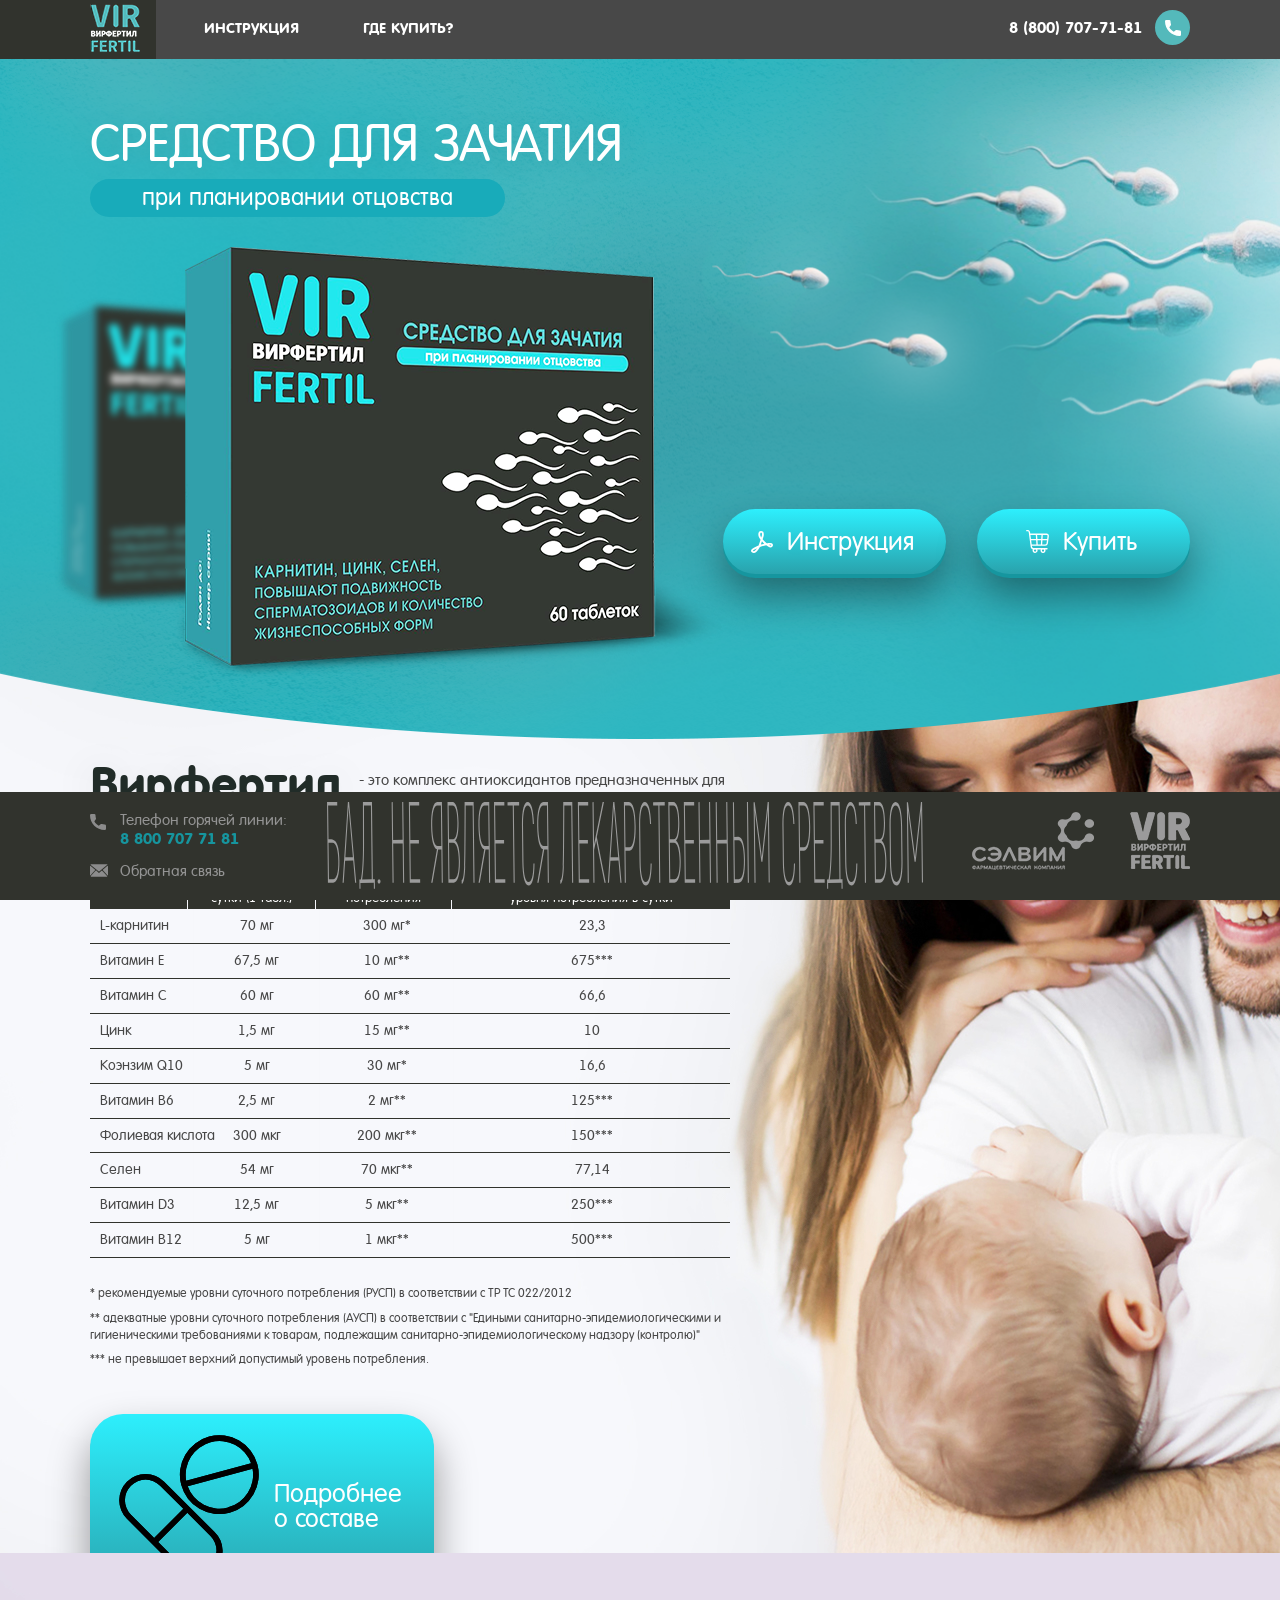
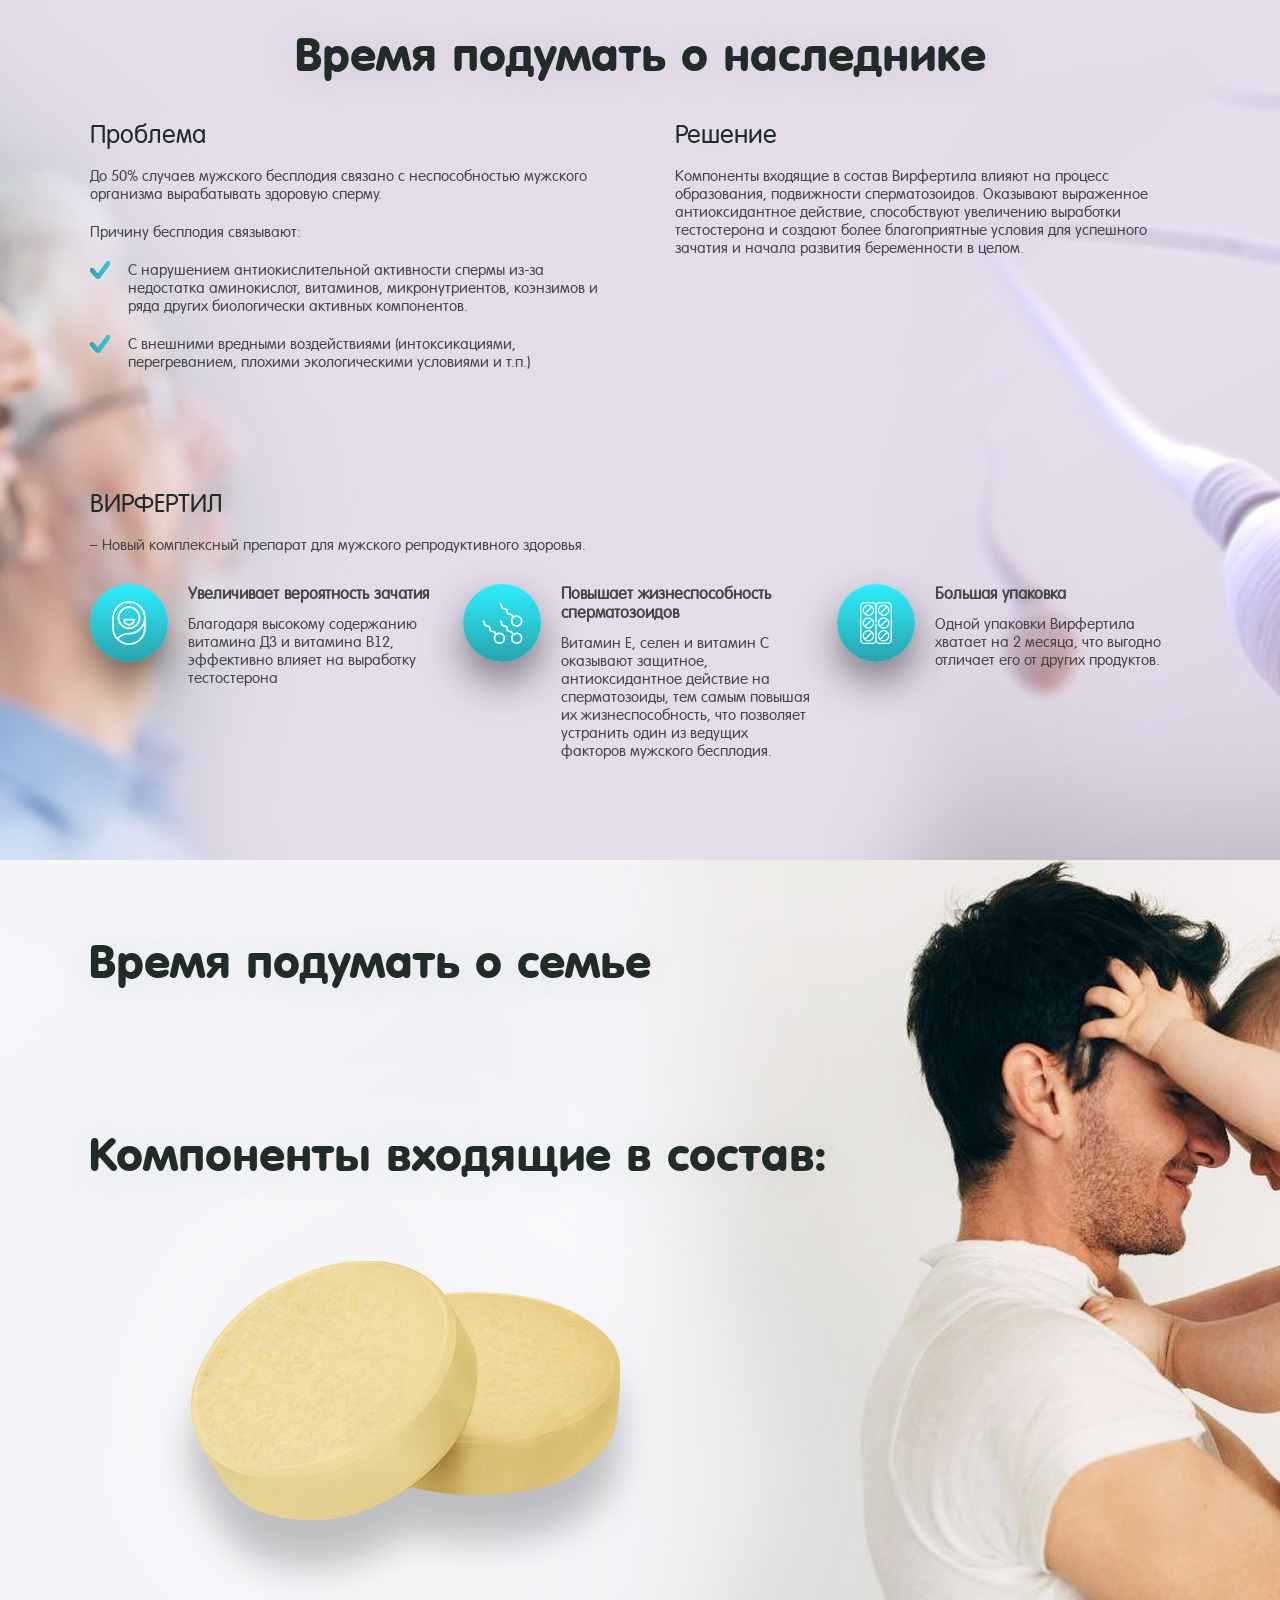
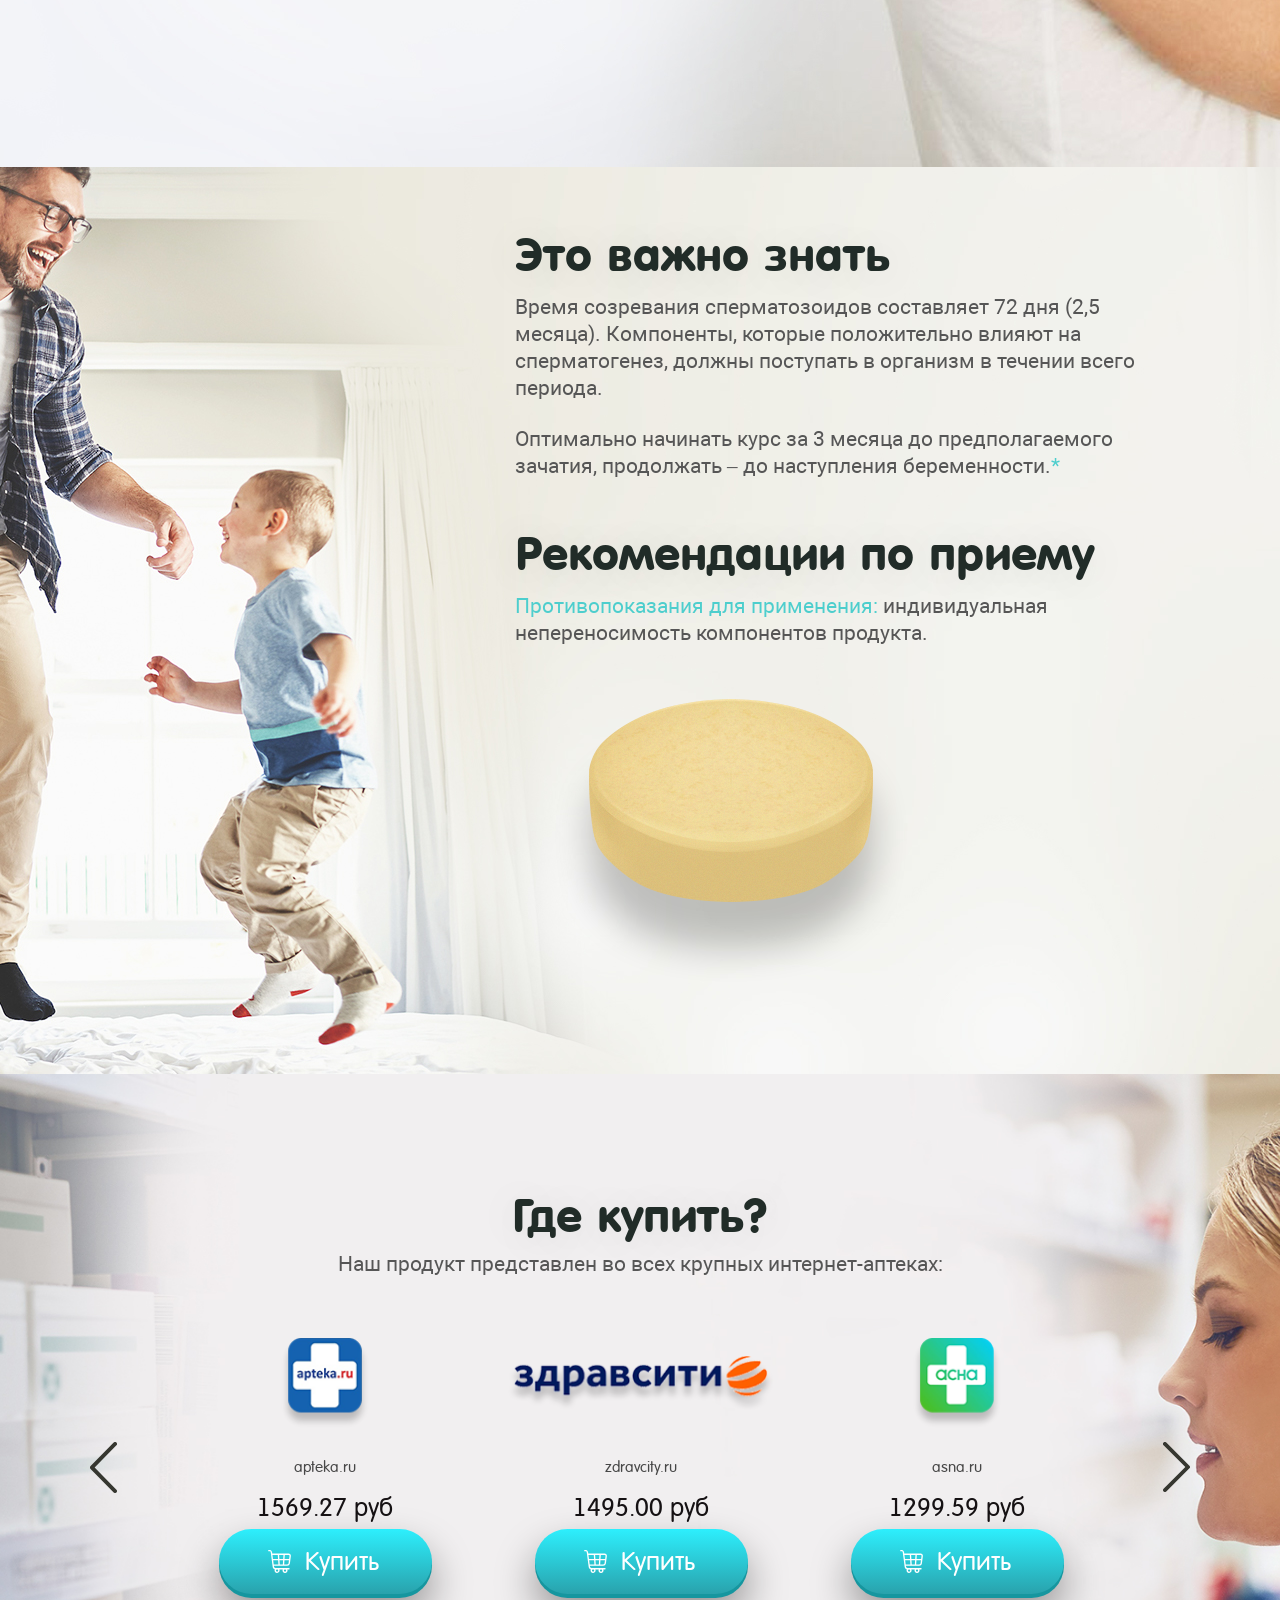
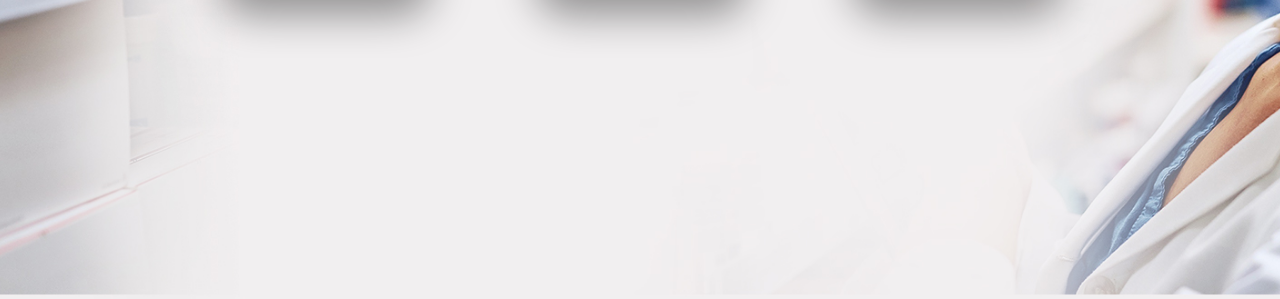
==== commit 15dcc0e6: "add instruction" ====
--- a/docs/index.html
+++ b/docs/index.html
@@ -651,7 +651,7 @@
                 </div>
             </div>
         </footer>
-        <div class="cd-top is-visible">
+        <div class="cd-top">
             <svg xmlns="http://www.w3.org/2000/svg" xmlns:xlink="http://www.w3.org/1999/xlink" viewBox="0 0 238.92 443.52">
                 <g class="b"><path d="M41.19,221.86,233.93,29.13A17.06,17.06,0,0,0,209.8,5L5,209.8a17.05,17.05,0,0,0,0,24.13l204.8,204.8a17.07,17.07,0,0,0,24.13-24.13Z" transform="translate(0 0)"/></g>
             </svg>
--- a/docs/styles/index.css
+++ b/docs/styles/index.css
@@ -1537,3 +1537,105 @@
     opacity: 0.5; }
     .cd-top.is-visible:hover {
       opacity: 1; }
+
+.main {
+  position: relative;
+  background: #f1f2f6;
+  z-index: 1; }
+  @media screen and (max-width: 1140px) {
+    .main {
+      height: auto; } }
+  .main-content {
+    position: relative;
+    max-width: 1200px;
+    padding: 60px 50px 260px;
+    width: 100%;
+    display: flex;
+    flex-direction: column;
+    margin: 0 auto; }
+    @media screen and (max-width: 1140px) {
+      .main-content {
+        padding: 30px 16px; } }
+  .main__title {
+    font-size: 45px;
+    font-family: "FuturaRound";
+    color: #212c28;
+    line-height: 1;
+    font-weight: bold;
+    text-transform: uppercase;
+    text-shadow: 0px 3px 43px rgba(0, 0, 0, 0.11);
+    margin-bottom: 0; }
+    @media screen and (max-width: 1140px) {
+      .main__title {
+        font-size: 30px; } }
+    .main__title--text {
+      font-size: 21px;
+      font-family: "Roboto";
+      color: #565656;
+      line-height: 1.286;
+      text-shadow: 0px 3px 43px rgba(0, 0, 0, 0.11);
+      margin-bottom: 40px; }
+      @media screen and (max-width: 1140px) {
+        .main__title--text {
+          font-size: 18px;
+          margin-bottom: 20px; } }
+  .main__subtitle {
+    font-size: 20px;
+    font-family: "FuturaRoundBold";
+    color: #474747;
+    line-height: 1;
+    text-shadow: 0px 3px 43px rgba(0, 0, 0, 0.11); }
+  .main__text {
+    font-size: 15px;
+    font-family: "FuturaRound";
+    color: #474747;
+    line-height: 1.2;
+    text-shadow: 0px 3px 43px rgba(0, 0, 0, 0.11);
+    margin-bottom: 20px; }
+  .main__link {
+    color: #4dcecd; }
+  .main-table {
+    position: relative;
+    margin-bottom: 36px; }
+    @media screen and (max-width: 1140px) {
+      .main-table {
+        margin-bottom: 20px; } }
+  .main .instruction__img {
+    position: absolute;
+    top: 42px;
+    right: -68px;
+    background: url(../assets/img/item-instruction.png) 50% 50% no-repeat;
+    background-size: cover;
+    width: 452px;
+    height: 336px; }
+    @media screen and (max-width: 1140px) {
+      .main .instruction__img {
+        display: none; } }
+  .main__information {
+    font-size: 15px;
+    font-family: "FuturaRound";
+    color: #474747;
+    line-height: 1.2;
+    text-shadow: 0px 3px 43px rgba(0, 0, 0, 0.11);
+    padding: 27px 35px;
+    border: 1px dashed #454545;
+    border-radius: 15px;
+    margin-bottom: 24px; }
+    @media screen and (max-width: 1140px) {
+      .main__information {
+        padding: 16px 22px;
+        margin-bottom: 20px;
+        border-radius: 8px; } }
+  .main__line {
+    height: 2px;
+    background: #31332d;
+    margin: 10px 0 30px; }
+  .main-list__item {
+    font-size: 12px;
+    font-family: "FuturaRound";
+    color: #474747;
+    line-height: 1.2;
+    text-shadow: 0px 3px 43px rgba(0, 0, 0, 0.11);
+    margin-bottom: 10px; }
+  .main .mod-cyan {
+    color: #4dcecd; }
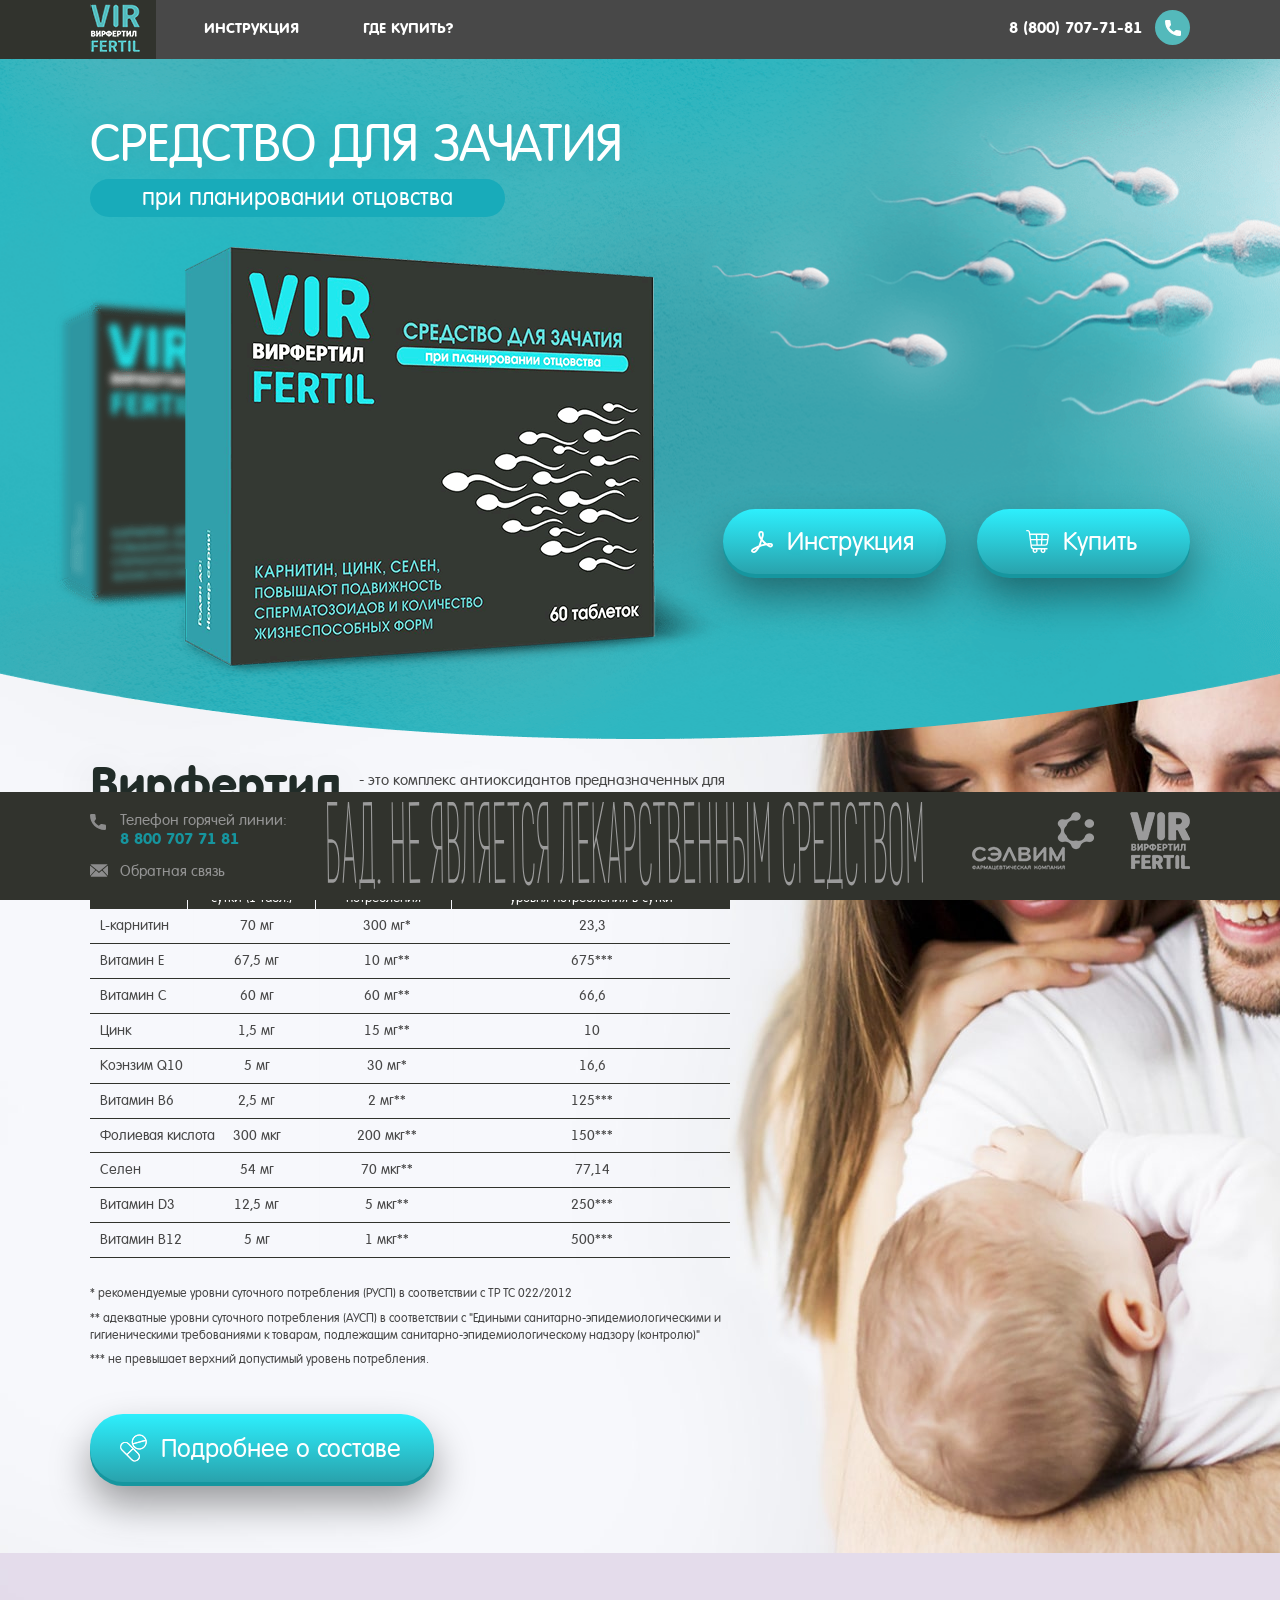
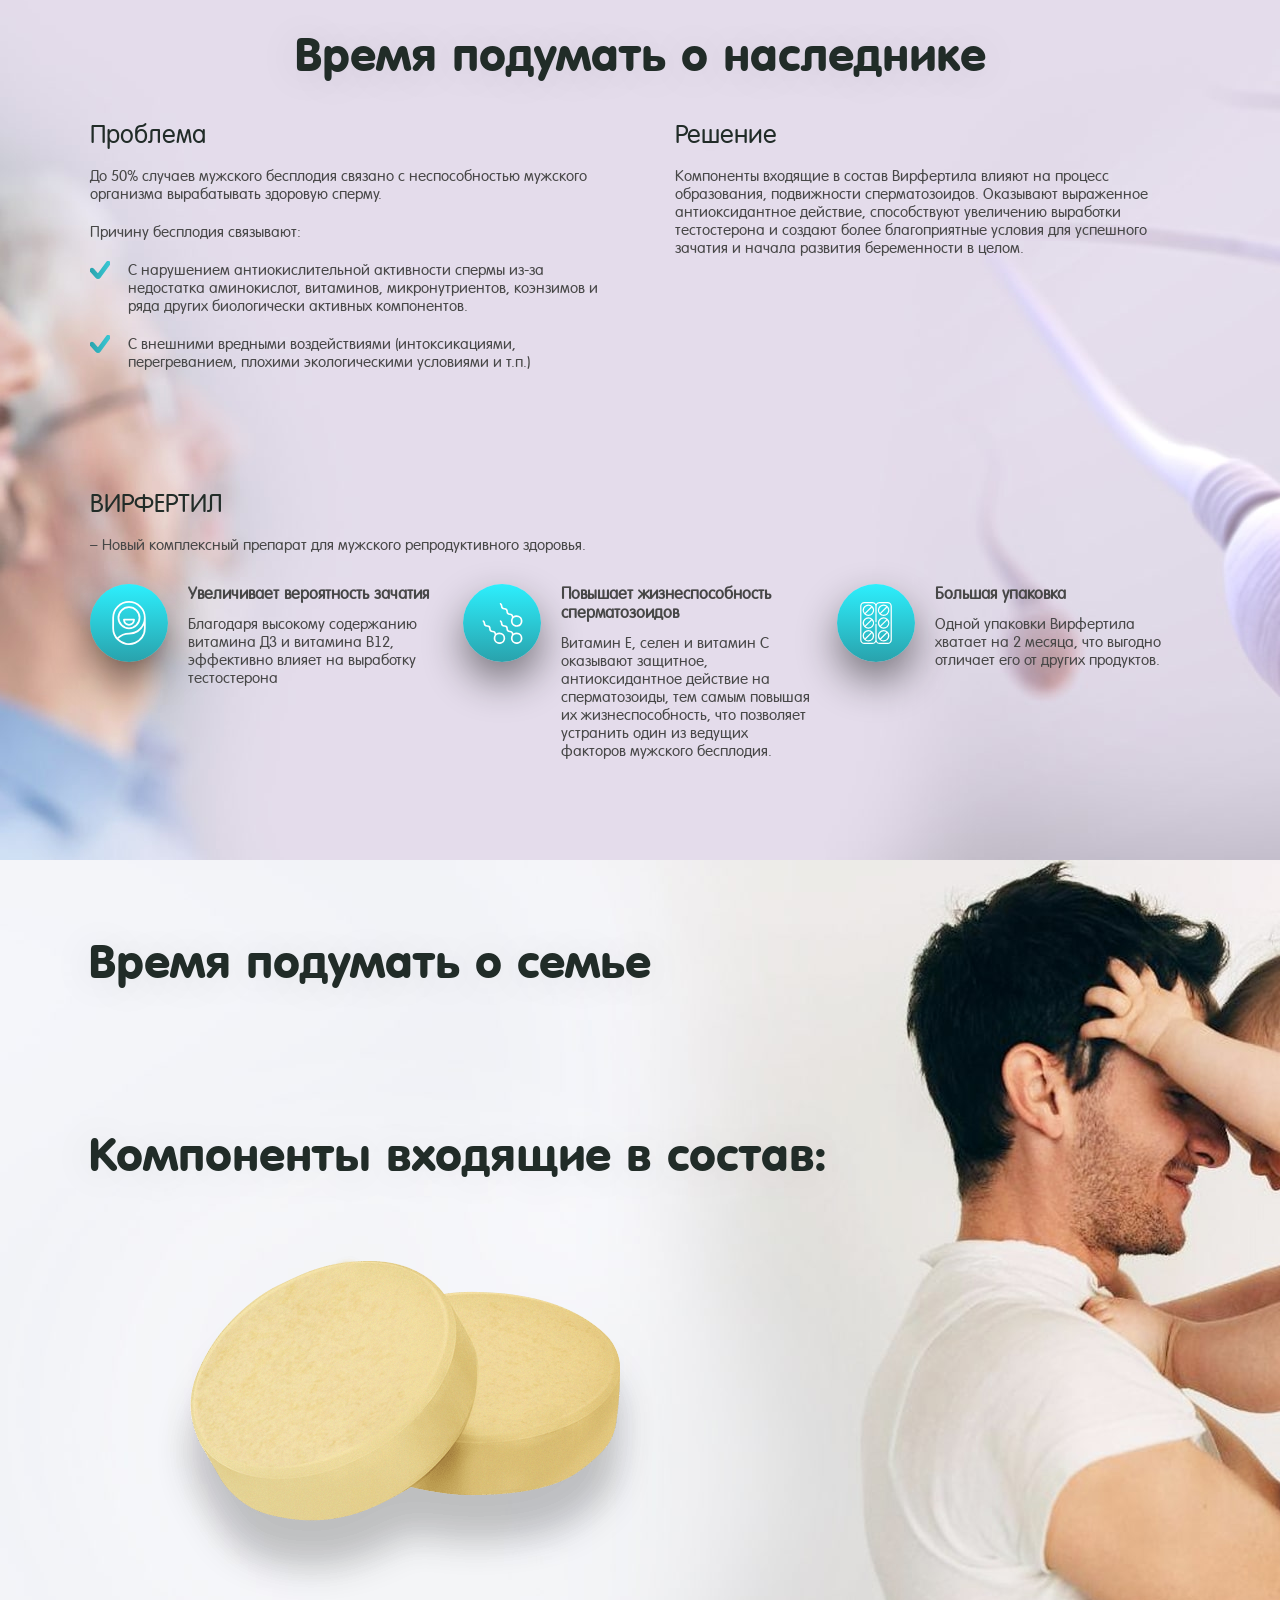
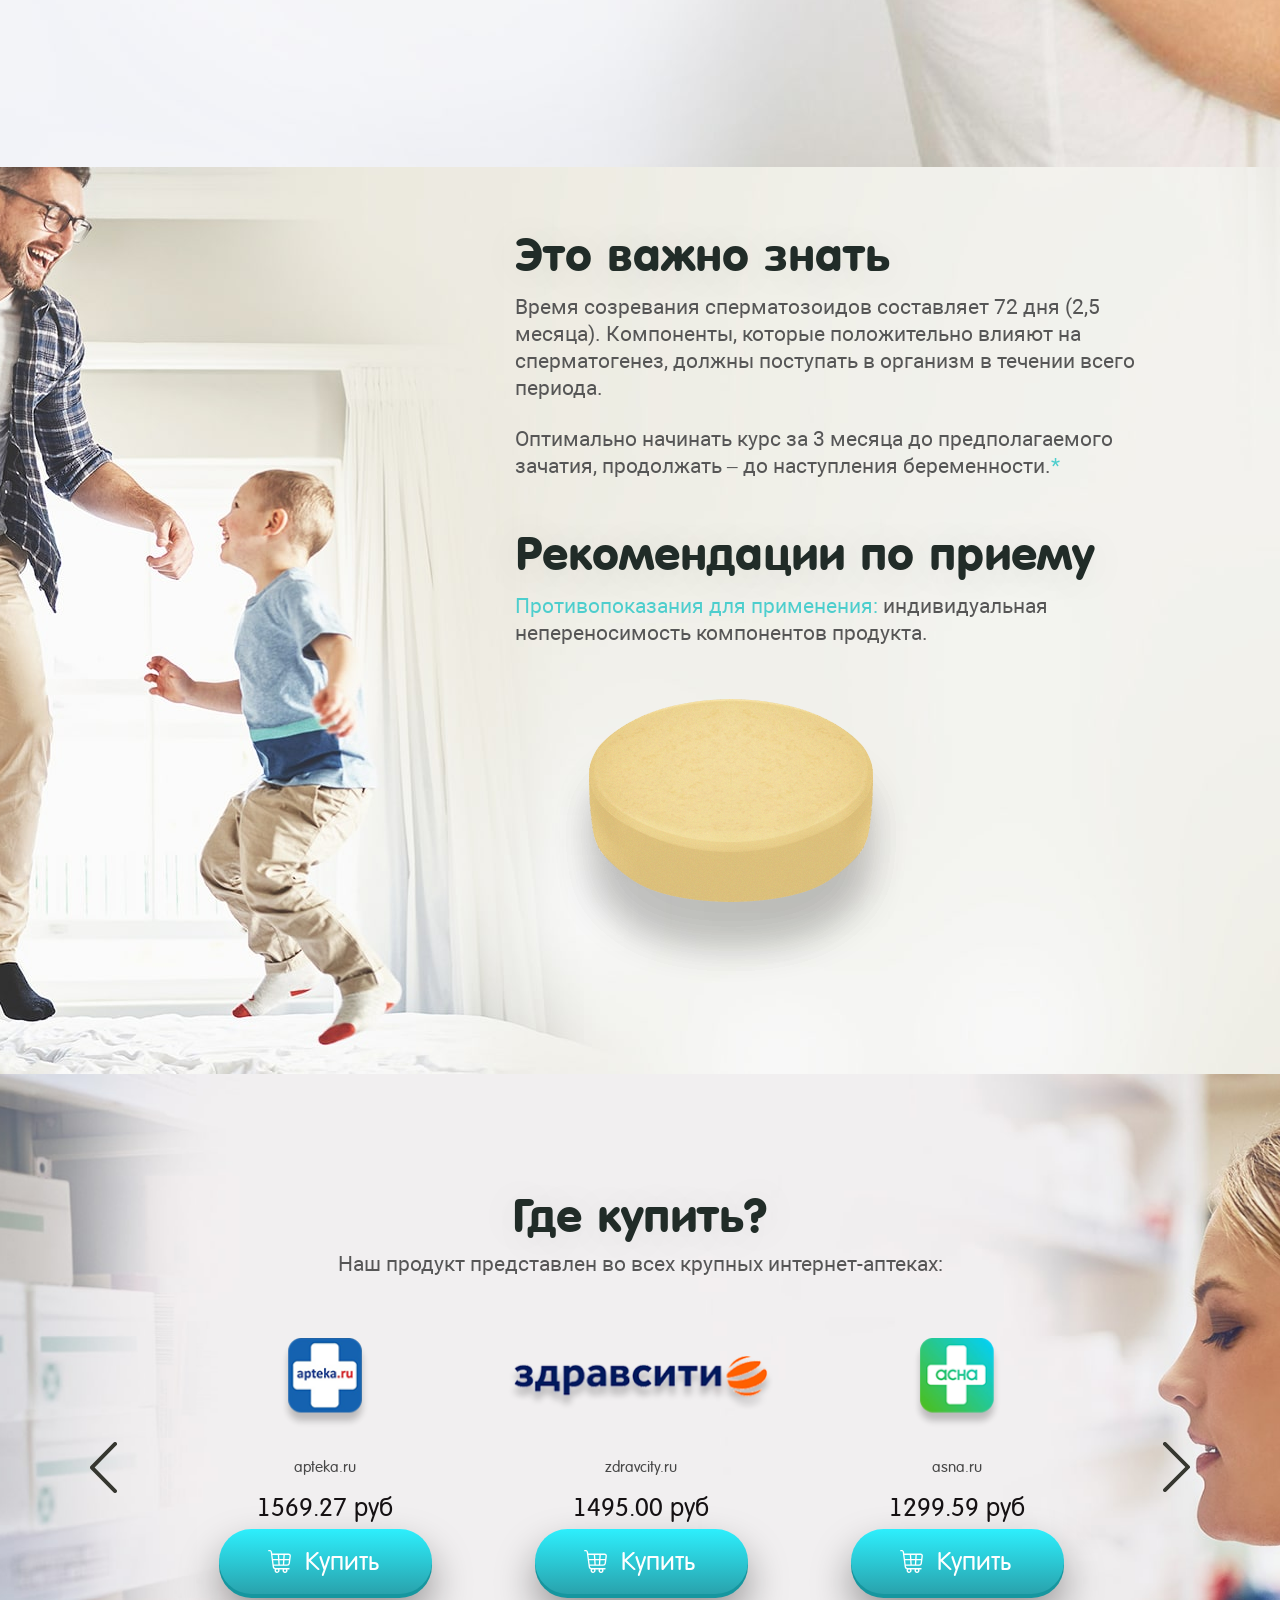
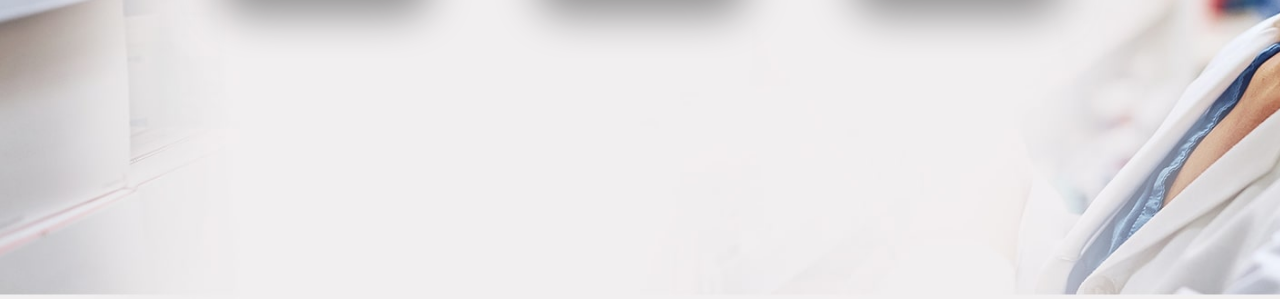
==== commit 9d711db8: "edit images" ====
--- a/docs/index.html
+++ b/docs/index.html
@@ -20,14 +20,14 @@
                 <div class="container">
                     <div class="header-body-content">
                         <div class="header-logo">
-                            <a href="/">
+                            <a href="index.html">
                                 <img src="assets/img/logo.png" alt="Вирфертил">
                             </a>
                         </div>
                         <nav class="header-menu">
                             <ul class="header-menu-list">
                                 <li class="header-menu-list__item">
-                                    <a href="">Инструкция</a>
+                                    <a href="instruction.html">Инструкция</a>
                                 </li>
                                 <li class="header-menu-list__item">
                                     <a class="js-link" href="#buy">Где купить?</a>
@@ -175,7 +175,7 @@
                     <div class="compose-button" data-aos="fade-up">
                         <a href="#family" class="ui-button js-link">
                             <div class="ui-button-content">
-                                <svg xmlns="http://www.w3.org/2000/svg" xmlns:xlink="http://www.w3.org/1999/xlink" viewBox="0 0 400.4 406.52">
+                                <svg class="icon-tablets" xmlns="http://www.w3.org/2000/svg" xmlns:xlink="http://www.w3.org/1999/xlink" viewBox="0 0 400.4 406.52">
                                     <g class="b"><path d="M272.26,276.37l-142.16-142A74.16,74.16,0,0,0,25.22,239.25l142,142a74.22,74.22,0,1,0,105-104.88M36.5,227.89a58.15,58.15,0,0,1,82.24-82.24L184.26,211l-82.4,82.24ZM260.82,370a58.17,58.17,0,0,1-82.24,0l-65.36-65.36,82.24-82.32,65.36,65.36a58.23,58.23,0,0,1,0,82.32" transform="translate(0 0)"/><path class="c" d="M272.26,276.37l-142.16-142A74.16,74.16,0,0,0,25.22,239.25l142,142a74.22,74.22,0,1,0,105-104.88ZM36.5,227.89a58.15,58.15,0,0,1,82.24-82.24L184.26,211l-82.4,82.24ZM260.82,370a58.17,58.17,0,0,1-82.24,0l-65.36-65.36,82.24-82.32,65.36,65.36A58.23,58.23,0,0,1,260.82,370Z" transform="translate(0 0)"/><path d="M393.14,86.05a111.2,111.2,0,1,0-78.76,136.12l.44-.12a111.36,111.36,0,0,0,78.32-136M261.06,23.17A95,95,0,0,1,375.3,82.61L192.26,132a95.19,95.19,0,0,1,68.8-108.8m49.6,183.68v.32a95,95,0,0,1-114.24-59.76L379.46,98a95.2,95.2,0,0,1-68.8,108.88" transform="translate(0 0)"/><path class="c" d="M393.14,86.05a111.2,111.2,0,1,0-78.76,136.12l.44-.12A111.36,111.36,0,0,0,393.14,86.05ZM261.06,23.17A95,95,0,0,1,375.3,82.61L192.26,132A95.19,95.19,0,0,1,261.06,23.17Zm49.6,183.68v.32a95,95,0,0,1-114.24-59.76L379.46,98A95.2,95.2,0,0,1,310.66,206.85Z" transform="translate(0 0)"/></g>
                                 </svg>
                                 Подробнее о составе
--- a/docs/styles/index.css
+++ b/docs/styles/index.css
@@ -420,11 +420,12 @@
         margin: 15px 0; } }
     .footer__bad svg {
       width: 596px;
-      height: auto;
+      height: 87px;
       fill: #9b9b9b; }
       @media screen and (max-width: 1140px) {
         .footer__bad svg {
-          width: 100%; } }
+          width: 100%;
+          height: auto; } }
   .footer__logo {
     margin: 20px 0 12px 20px; }
     @media screen and (max-width: 1140px) {
@@ -1450,6 +1451,15 @@
       width: 13px;
       height: 13px; } }
 
+.icon-tablets {
+  width: 27px;
+  height: 28px;
+  fill: white; }
+  @media screen and (max-width: 1140px) {
+    .icon-tablets {
+      width: 13px;
+      height: 13px; } }
+
 .icon-baby {
   width: 34px;
   height: 44px;
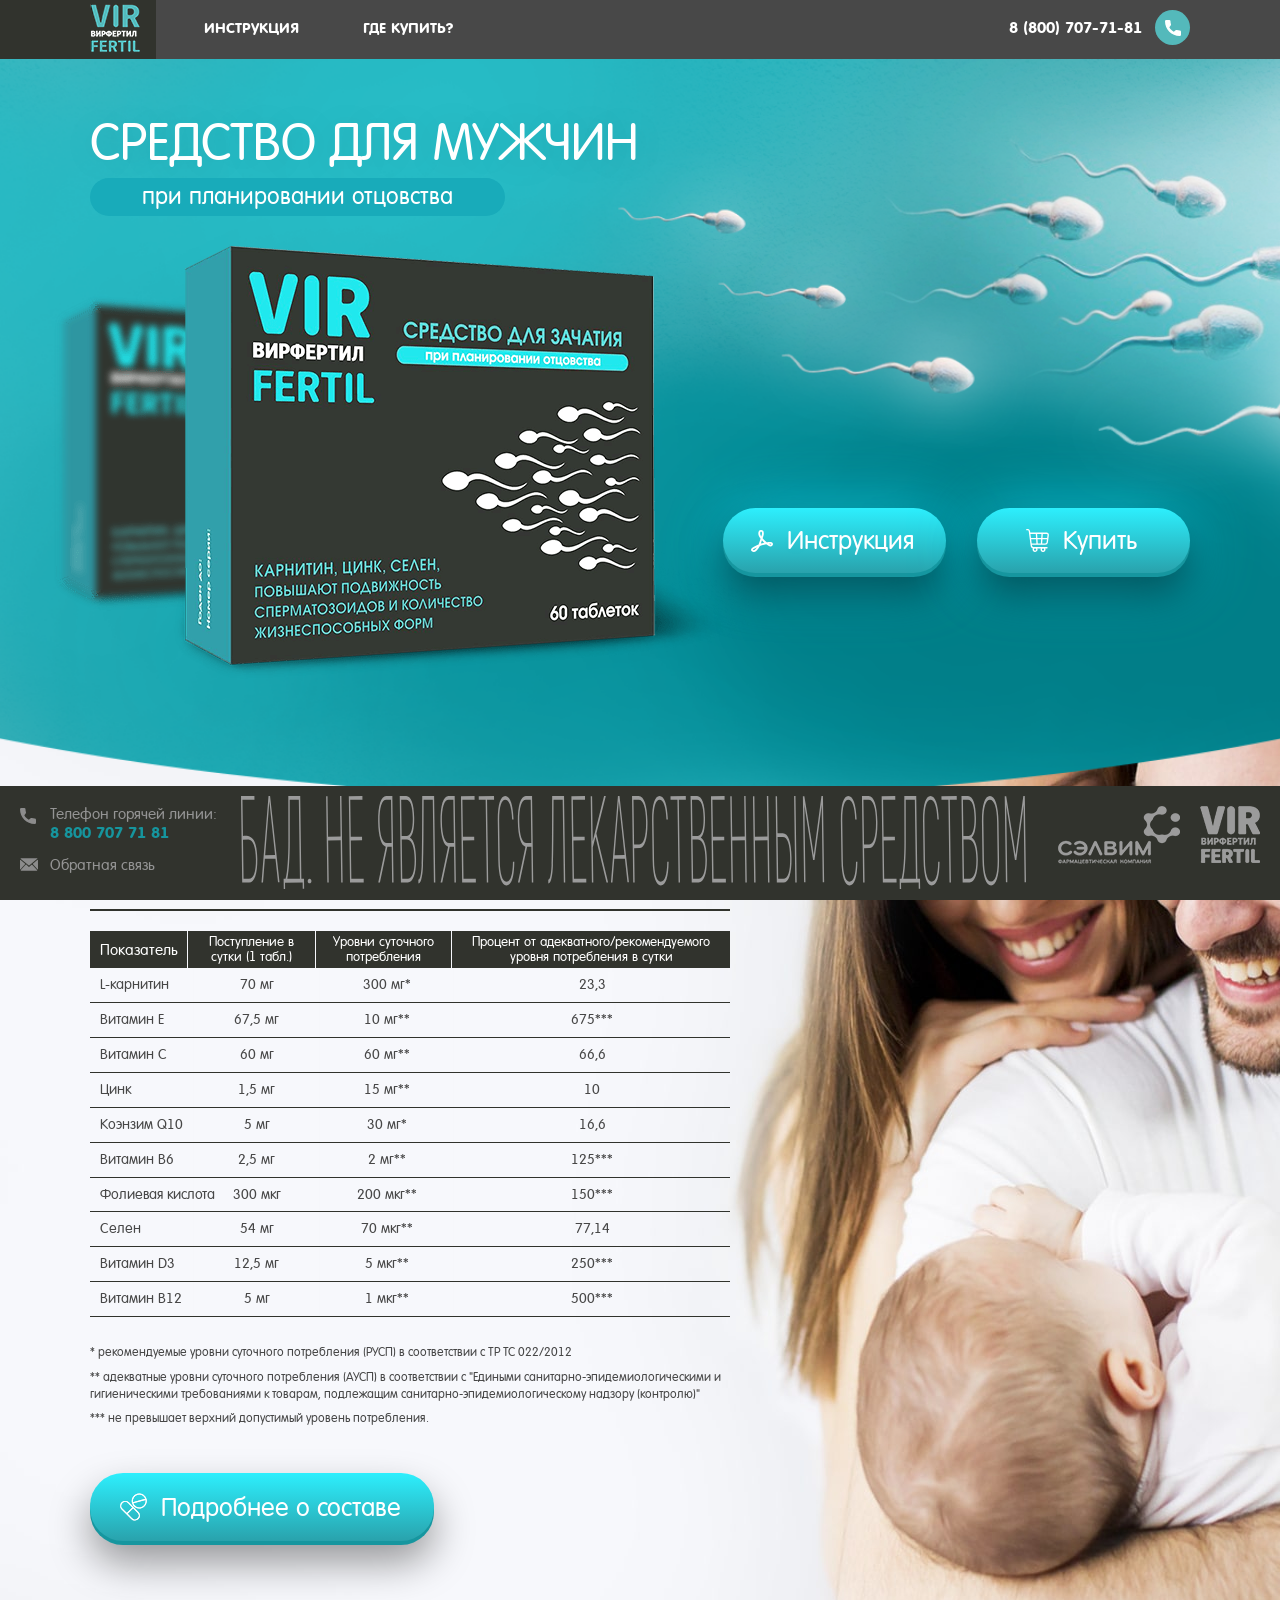
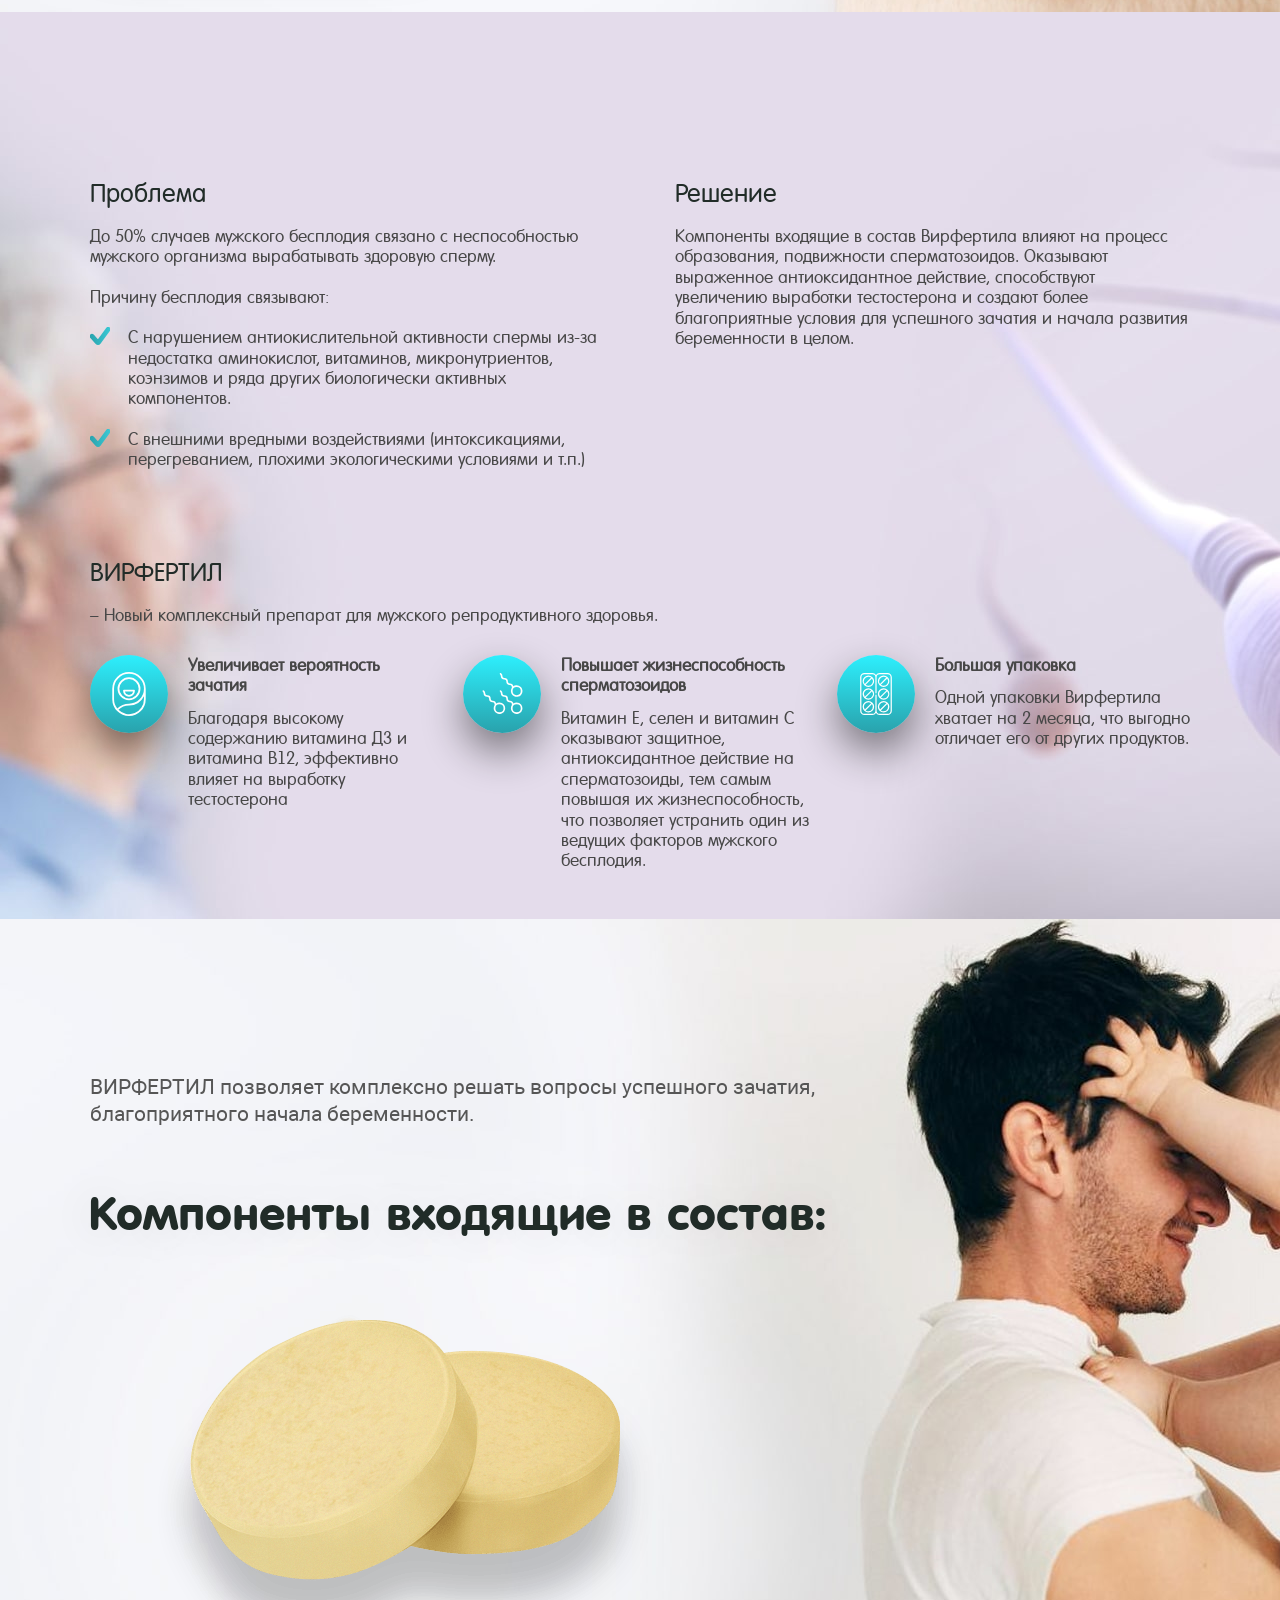
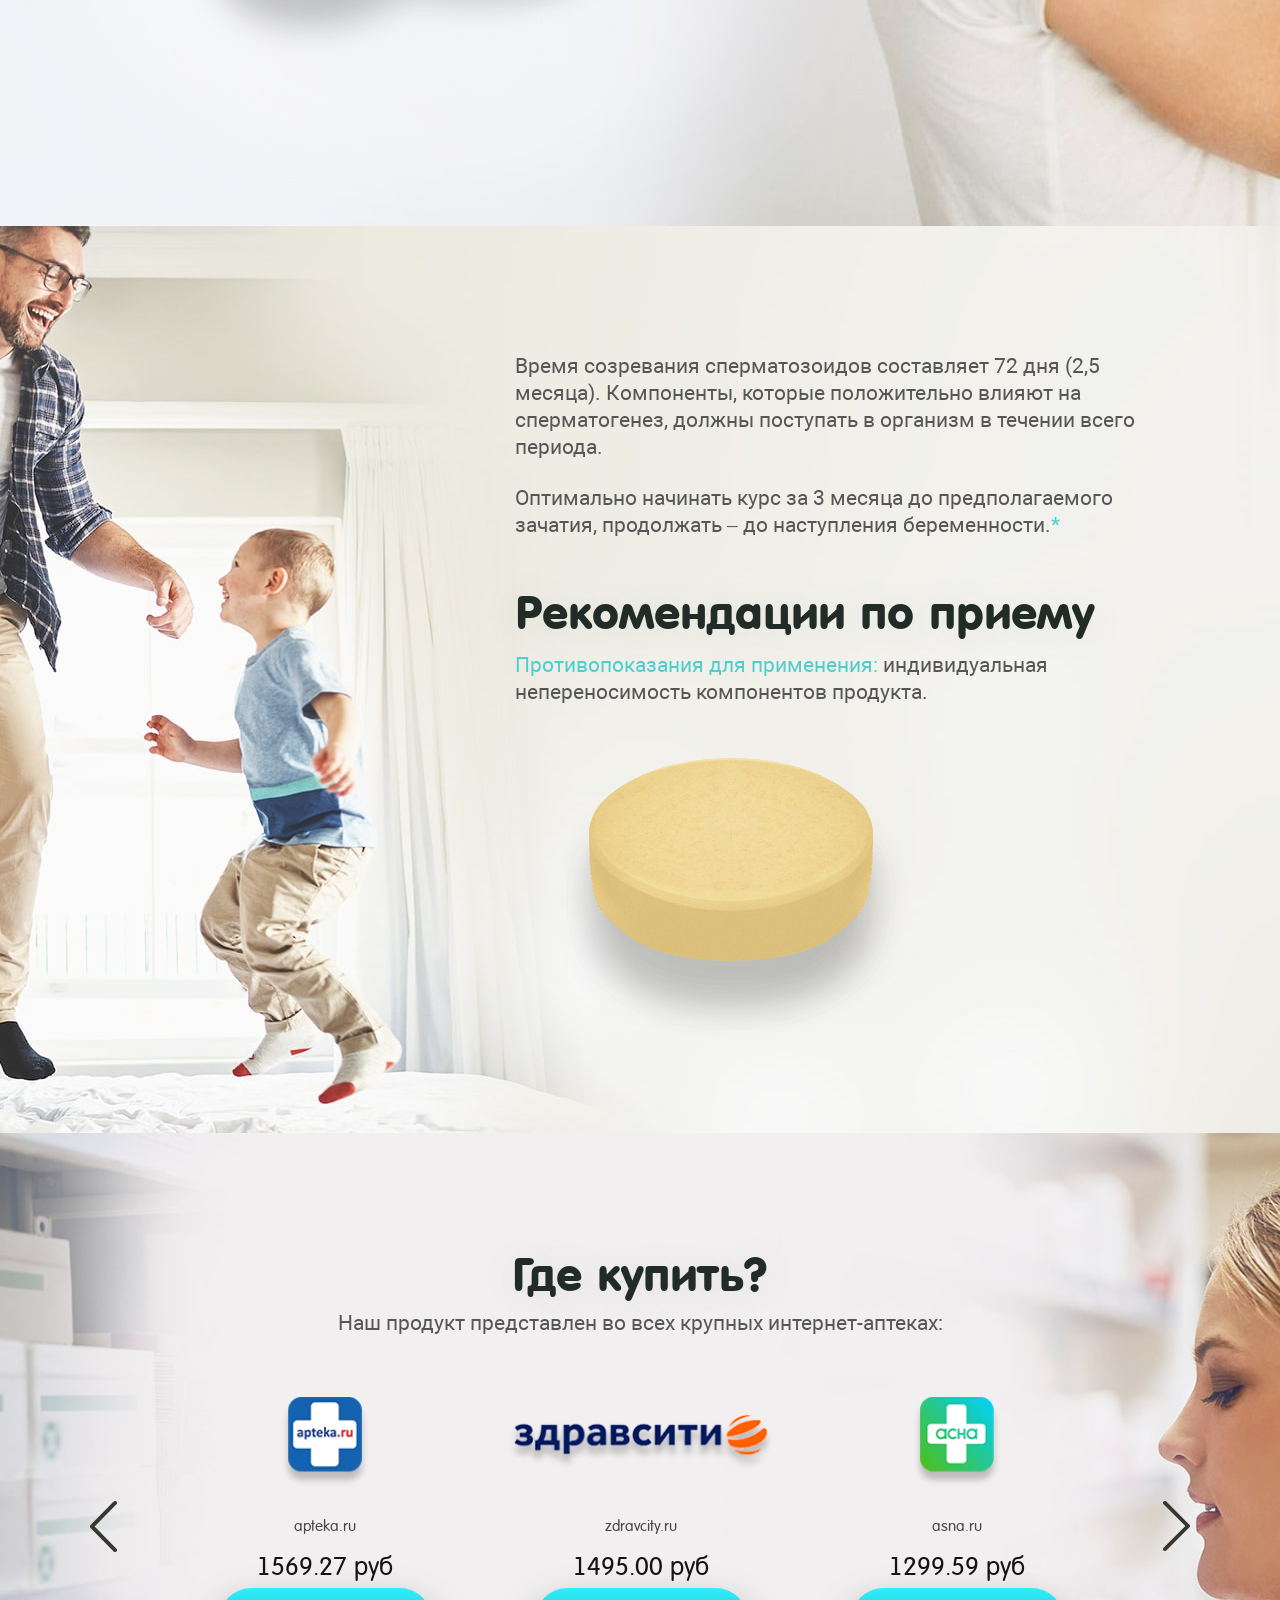
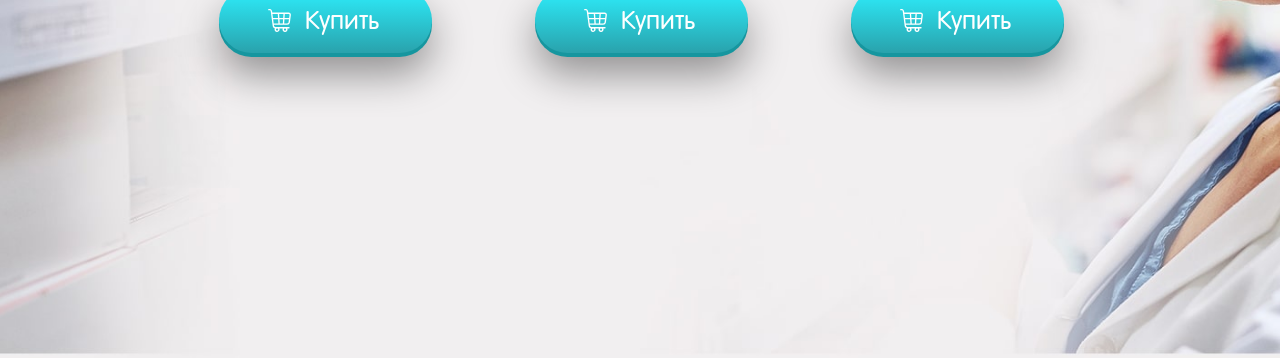
==== commit ab4f024e: "edit text, buttons, footer" ====
--- a/docs/index.html
+++ b/docs/index.html
@@ -58,7 +58,7 @@
                 <div class="head-content">
                     
                     <div class="head__title">
-                        Средство для зачатия
+                        Средство для мужчин
                     </div>
                     <div class="head__subtitle">
                         при планировании отцовства
@@ -173,7 +173,7 @@
                         и гигиеническими требованиями к товарам, подлежащим санитарно-эпидемиологическому надзору (контролю)" </div>
                     <div class="compose__text" data-aos="fade-up">***  не превышает верхний допустимый уровень потребления.</div>
                     <div class="compose-button" data-aos="fade-up">
-                        <a href="#family" class="ui-button js-link">
+                        <a href="#components" class="ui-button js-link">
                             <div class="ui-button-content">
                                 <svg class="icon-tablets" xmlns="http://www.w3.org/2000/svg" xmlns:xlink="http://www.w3.org/1999/xlink" viewBox="0 0 400.4 406.52">
                                     <g class="b"><path d="M272.26,276.37l-142.16-142A74.16,74.16,0,0,0,25.22,239.25l142,142a74.22,74.22,0,1,0,105-104.88M36.5,227.89a58.15,58.15,0,0,1,82.24-82.24L184.26,211l-82.4,82.24ZM260.82,370a58.17,58.17,0,0,1-82.24,0l-65.36-65.36,82.24-82.32,65.36,65.36a58.23,58.23,0,0,1,0,82.32" transform="translate(0 0)"/><path class="c" d="M272.26,276.37l-142.16-142A74.16,74.16,0,0,0,25.22,239.25l142,142a74.22,74.22,0,1,0,105-104.88ZM36.5,227.89a58.15,58.15,0,0,1,82.24-82.24L184.26,211l-82.4,82.24ZM260.82,370a58.17,58.17,0,0,1-82.24,0l-65.36-65.36,82.24-82.32,65.36,65.36A58.23,58.23,0,0,1,260.82,370Z" transform="translate(0 0)"/><path d="M393.14,86.05a111.2,111.2,0,1,0-78.76,136.12l.44-.12a111.36,111.36,0,0,0,78.32-136M261.06,23.17A95,95,0,0,1,375.3,82.61L192.26,132a95.19,95.19,0,0,1,68.8-108.8m49.6,183.68v.32a95,95,0,0,1-114.24-59.76L379.46,98a95.2,95.2,0,0,1-68.8,108.88" transform="translate(0 0)"/><path class="c" d="M393.14,86.05a111.2,111.2,0,1,0-78.76,136.12l.44-.12A111.36,111.36,0,0,0,393.14,86.05ZM261.06,23.17A95,95,0,0,1,375.3,82.61L192.26,132A95.19,95.19,0,0,1,261.06,23.17Zm49.6,183.68v.32a95,95,0,0,1-114.24-59.76L379.46,98A95.2,95.2,0,0,1,310.66,206.85Z" transform="translate(0 0)"/></g>
@@ -295,7 +295,7 @@
             <section id="family" class="family">
                 <div class="family-content">
                     <div class="family__title" data-aos="fade-up">Время подумать о семье </div>
-                    <div class="family__text" data-aos="fade-up">ВИРФЕРТИЛ позволяет комплексно решать вопросы успешного зачатия, </br>благоприятного начала беременности. </div>
+                    <div id="components" class="family__text" data-aos="fade-up">ВИРФЕРТИЛ позволяет комплексно решать вопросы успешного зачатия, </br>благоприятного начала беременности. </div>
                     <div class="family__title" data-aos="fade-up">Компоненты входящие в состав: </div>
                     <div class="family-components" data-aos="fade-up">
                         <div class="family-components-item mod-carnitin" data-aos="fade-up">
@@ -557,7 +557,7 @@
         </div>
         <footer class="footer">
             <div class="footer-top">
-                <div class="container">
+                <div class="container-footer">
                     <div class="footer-top-content">
                         <div class="footer-contacts">
                             <div class="footer-phone">
@@ -583,28 +583,10 @@
                             </div>
                         </div>
                         <div class="footer__bad">
-                            <svg xmlns="http://www.w3.org/2000/svg" xmlns:xlink="http://www.w3.org/1999/xlink" viewBox="0 0 2140.86 312.02">
-                                <polygon class="b" points="273.89 0 270.07 0.04 271.6 135.91 237.52 136.3 235.99 0.43 232.17 0.47 235.44 290.44 239.26 290.39 237.67 149.14 271.75 148.75 273.34 290.01 277.16 289.96 273.89 0"/>
-                                <polygon class="b" points="331.07 0 294 0.42 297.28 290.38 334.7 289.96 334.56 277.54 300.96 277.92 299.51 149.09 330.24 148.74 330.1 136.31 299.37 136.66 297.97 12.8 331.21 12.43 331.07 0"/>
-                                <g class="c">
-                                    <path class="b" d="M394.84,170.06c-12-3.59-20.22-33.33-20.8-84.28C373.42,30.28,382.41.34,395.91.19L412.77,0,416,290l-3.82.05L410.87,170.3l-11.6.13-20.41,120-4.54.05Zm15.89-12.2L409.09,12.47l-13,.15c-11.6.13-18.75,23.83-18.2,72.7.55,48.47,8.24,72.82,19.72,72.69Z" transform="translate(0 0)"/>
-                                    <path class="b" d="M477.35,211c.57,50.54-8,78.81-22.55,79l-18.65.21L432.88.2,450.46,0c13.15-.15,21.35,26.69,21.87,73.08.36,31.9-3.05,58-11.81,66C472,146.83,477,175.36,477.35,211m-40.5-198.4L438.22,134l14.46-.16c11.48-.13,16.21-26.7,15.82-60.66-.44-39.77-6.9-60.83-17.9-60.7ZM473.53,211c-.42-36.45-7.31-65-20.58-64.81l-14.59.16,1.48,131.31,14.82-.16c12.44-.14,19.36-23,18.87-66.5" transform="translate(0 0)"/>
-                                    <path class="b" d="M526.65,0l3.27,290-3.83.05L523,12.47l-24.86.28c-.32,130.51-.65,186.85-1.71,219.59-.69,24-3.85,61.36-12.58,61.46L483.67,281c6.33-.07,8.48-32,9-50.23C493.55,203.38,494,145,494.25.37Z" transform="translate(0 0)"/>
-                                    <path class="b" d="M564.82,170.06c-12-3.59-20.22-33.33-20.8-84.28C543.4,30.28,552.38.34,565.89.19L582.75,0,586,290l-3.83.05L580.85,170.3l-11.6.13-20.41,120-4.54.05Zm15.89-12.2L579.07,12.47l-13,.15c-11.59.13-18.74,23.83-18.19,72.7.55,48.47,8.24,72.82,19.72,72.69Z" transform="translate(0 0)"/>
-                                    <polygon class="b" points="690.19 12.43 671.06 12.64 674.19 290.18 670.36 290.22 667.23 12.69 648.46 12.9 648.32 0.47 690.05 0 690.19 12.43"/>
-                                    <path class="b" d="M701.76,214.81,700.31,85.57C699.67,29.24,707.71.14,720.38,0c13.28-.15,21.23,26.69,22.89,78.87l-3.82,0c-1.59-45.14-7.93-66.62-18.93-66.49-10.4.11-16.94,23.8-16.39,73.1l1.46,129.24c.56,49.3,7.64,72.83,18.16,72.71,11.24-.13,17.33-21.74,17.89-66.9l3.71-.05c-.36,52.21-8,79.23-21.46,79.38-12.67.14-21.49-28.76-22.13-85.1" transform="translate(0 0)"/>
-                                    <path class="b" d="M775.83,170.06c-12-3.59-20.23-33.33-20.8-84.28C754.4,30.28,763.39.34,776.9.19L793.76,0,797,290l-3.83.05L791.85,170.3l-11.6.13-20.4,120-4.55.05Zm15.88-12.2L790.07,12.47l-13,.15c-11.6.13-18.74,23.83-18.19,72.7.54,48.47,8.23,72.82,19.71,72.69Z" transform="translate(0 0)"/>
-                                    <path class="b" d="M881,0l3.27,290-3.83.05L877.27,12.47l-24.87.28c-.32,130.51-.64,186.85-1.7,219.59-.69,24-3.86,61.36-12.58,61.46L838,281c6.34-.07,8.49-32,9-50.23.89-27.35,1.31-85.78,1.59-230.36Z" transform="translate(0 0)"/>
-                                    <polygon class="b" points="941.62 277.54 941.76 289.96 904.34 290.38 901.07 0.42 938.13 0 938.27 12.43 905.04 12.8 906.43 136.66 937.16 136.31 937.3 148.74 906.58 149.09 908.03 277.91 941.62 277.54"/>
-                                    <polygon class="b" points="640.42 277.54 640.56 289.96 603.14 290.38 599.87 0.42 636.93 0 637.07 12.43 603.84 12.8 605.23 136.66 635.96 136.31 636.1 148.74 605.37 149.09 606.83 277.91 640.42 277.54"/>
-                                    <polygon class="b" points="966.84 137.03 959.47 172.33 960.8 290.39 956.97 290.43 953.7 0.47 957.53 0.42 959.23 151.62 963.09 132.52 990.17 0.06 994.95 0 969.22 125.4 1001.21 289.93 996.79 289.98 966.84 137.03"/>
-                                    <path class="b" d="M1047,210.29l-28.93.33-5.08,79.6-4.07,0L1028,.05l4.3,0L1058,289.71l-4.06.05Zm-1.09-12-10.18-118c-1.92-21.93-3.72-44.28-5.37-62.9-1.22,18.65-2.53,41-4,63l-7.51,118.15Z" transform="translate(0 0)"/>
-                                    <path class="b" d="M1086.34,174.81l-14.11.16,1.3,115.15-3.83.05L1066.43.2l17.94-.2c14.82-.17,23.43,31.64,24.16,85.9.76,56.34-7.37,88.74-22.19,88.91m-1.83-162L1070.4,13l1.69,149.54,14.11-.16c12.67-.14,18.94-27.55,18.51-76.44-.41-46.81-7.53-73.24-20.2-73.1" transform="translate(0 0)"/>
-                                    <path class="b" d="M1122.63,214.81l-1.46-129.24c-.63-56.33,7.41-85.43,20.08-85.57,13.27-.15,21.23,26.69,22.89,78.87l-3.83,0c-1.58-45.14-7.92-66.62-18.92-66.49-10.4.11-17,23.8-16.39,73.1l1.46,129.24c.55,49.3,7.63,72.83,18.15,72.71,11.24-.13,17.34-21.74,17.9-66.9l3.7-.05c-.36,52.21-8,79.23-21.46,79.38-12.67.14-21.49-28.76-22.12-85.1" transform="translate(0 0)"/>
-                                    <polygon class="b" points="1213.21 12.43 1194.08 12.64 1197.21 290.18 1193.38 290.22 1190.26 12.69 1171.48 12.9 1171.35 0.47 1213.07 0 1213.21 12.43"/><path class="b" d="M1270.47,211c.57,50.54-8,78.81-22.54,79l-18.66.21L1226,.2l17.58-.2c13.15-.15,21.34,26.69,21.87,73.08.36,31.9-3,58-11.81,66,11.44,7.74,16.43,36.27,16.83,71.89M1230,12.58,1231.34,134l14.47-.16c11.47-.13,16.2-26.7,15.81-60.66-.44-39.77-6.9-60.83-17.9-60.7ZM1266.65,211c-.42-36.45-7.32-65-20.59-64.81l-14.58.16L1233,277.69l14.83-.16c12.43-.14,19.35-23,18.86-66.5" transform="translate(0 0)"/><polygon class="b" points="1322.3 277.54 1322.44 289.96 1285.02 290.38 1281.75 0.42 1318.81 0 1318.95 12.43 1285.71 12.8 1287.11 136.66 1317.84 136.31 1317.98 148.74 1287.25 149.09 1288.7 277.91 1322.3 277.54"/><polygon class="b" points="1376.11 0 1379.38 289.96 1375.55 290.01 1373.96 148.75 1339.88 149.14 1341.48 290.39 1337.65 290.44 1334.38 0.47 1338.21 0.43 1339.74 136.3 1373.82 135.91 1372.28 0.04 1376.11 0"/><polygon class="b" points="1437.94 0 1441.22 289.96 1437.39 290.01 1435.8 148.75 1401.72 149.14 1403.32 290.39 1399.49 290.44 1396.22 0.47 1400.05 0.43 1401.58 136.3 1435.65 135.91 1434.12 0.04 1437.94 0"/><path class="b" d="M1458.06.61l3.83,0,1.41,124.68,14.1-.16c14.83-.16,23.41,29.15,24,81.76.6,53.44-7.32,83.36-22.14,83.52l-17.94.21Zm21.06,276.92c12.68-.14,19-23.82,18.46-70.63-.52-46-7.36-69.52-20-69.38l-14.1.16,1.58,140ZM1508.4,0l3.83,0,3.27,290-3.83.05Z" transform="translate(0 0)"/><path class="b" d="M1587.11,0l3.26,289.14-3.82,0-2.41-213.75c-.18-15.74-.24-31.06-.28-45.56h-.13l-4.31,41.06-15.36,143.52-3.83,0L1541.76,71.36c-1.84-14.48-3.79-28.55-5.25-41h-.12c.28,14.5.46,29.82.63,45.56l2.41,213.75-3.82,0L1532.35.62l4.07-.05,20.41,156c1.7,13.24,3.56,29.37,5.13,41.79h.12c1.18-12.44,2.79-28.61,4.19-41.89L1583,.05Z" transform="translate(0 0)"/><path class="b" d="M1637.47,214.81,1636,85.57c-.64-56.33,7.4-85.43,20.08-85.57,13.27-.15,21.23,26.69,22.89,78.87l-3.83,0c-1.58-45.14-7.92-66.62-18.92-66.49-10.4.11-17,23.8-16.39,73.1l1.46,129.24c.55,49.3,7.64,72.83,18.15,72.71,11.24-.13,17.34-21.74,17.9-66.9l3.71-.05c-.37,52.21-8,79.23-21.47,79.38-12.67.14-21.49-28.76-22.12-85.1" transform="translate(0 0)"/><path class="b" d="M1713.38,174.81l-14.11.16,1.3,115.15-3.83.05L1693.47.2l17.94-.2c14.82-.17,23.43,31.64,24.17,85.9.75,56.34-7.38,88.74-22.2,88.91m-1.83-162-14.1.16,1.68,149.54,14.11-.16c12.67-.14,18.94-27.55,18.51-76.44-.41-46.81-7.53-73.24-20.2-73.1" transform="translate(0 0)"/><polygon class="b" points="1787.73 277.54 1787.87 289.96 1750.46 290.38 1747.18 0.42 1784.24 0 1784.38 12.43 1751.15 12.8 1752.55 136.66 1783.27 136.31 1783.41 148.74 1752.68 149.09 1754.14 277.92 1787.73 277.54"/><path class="b" d="M1851.81,277.46l.39,33.93-3.83.05-.24-21.1-48.06.54.23,21.1-3.7,0-.38-33.93,5.37-.06c4.7-19.12,7.8-72.59,7.68-125.62L1809,.37,1841.51,0l3.13,277.54Zm-14.11-265-24.86.28.16,141.69c0,50.54-2.47,98.63-6.74,123.53l34.43-.39Z" transform="translate(0 0)"/><path class="b" d="M94,210.29l-28.93.33L60,290.22l-4.07,0L75,.05l4.3,0L105,289.71l-4.06.05Zm-1.09-12-10.18-118C80.83,58.4,79,36.05,77.38,17.43c-1.22,18.65-2.53,41-4,63L65.91,198.59Z" transform="translate(0 0)"/><path class="b" d="M27.64,139.09c11.44,7.74,16.43,36.27,16.83,71.89.57,50.54-8,78.81-22.54,79l-18.66.21L0,.2,36.58,0l.14,12.43L4,12.58,5.34,134c9.77-.56,13.77-.56,22.3,5.14m13,71.94c-.42-36.45-7.32-65-20.59-64.82l-14.58.17L7,277.69l14.83-.16c12.43-.14,19.35-23,18.86-66.5" transform="translate(0 0)"/><path class="b" d="M171.81,277.46l.39,33.93-3.83.05-.24-21.1-48.06.54.23,21.1-3.7,0-.38-33.93,5.37-.06c4.7-19.12,7.8-72.59,7.68-125.62L129,.37,161.51,0l3.13,277.54Zm-14.11-265-24.86.28L133,154.44c0,50.54-2.47,98.63-6.74,123.53l34.43-.39Z" transform="translate(0 0)"/><path class="b" d="M1861.51,214.81l-1.45-129.24c-.64-56.33,7.4-85.43,20.07-85.57,13.28-.15,21.23,26.69,22.89,78.87l-3.83,0c-1.58-45.14-7.92-66.62-18.92-66.49-10.4.11-17,23.8-16.39,73.1l1.46,129.24c.55,49.3,7.64,72.83,18.15,72.71,11.25-.13,17.34-21.74,17.9-66.9l3.71-.05c-.37,52.21-7.95,79.23-21.47,79.38-12.67.14-21.48-28.76-22.12-85.1" transform="translate(0 0)"/><polygon class="b" points="1952.09 12.43 1932.96 12.64 1936.09 290.18 1932.27 290.22 1929.14 12.69 1910.37 12.9 1910.23 0.47 1951.95 0 1952.09 12.43"/><path class="b" d="M2009.36,211c.57,50.54-8,78.81-22.55,79l-18.65.21L1964.89.2l17.58-.2c13.15-.15,21.34,26.69,21.87,73.08.36,31.9-3.06,58-11.81,66,11.44,7.74,16.43,36.27,16.83,71.89m-40.51-198.4L1970.22,134l14.47-.16c11.48-.13,16.2-26.7,15.82-60.66-.45-39.77-6.91-60.83-17.91-60.7ZM2005.53,211c-.41-36.45-7.31-65-20.58-64.81l-14.59.16,1.48,131.31,14.83-.16c12.44-.14,19.35-23,18.86-66.5" transform="translate(0 0)"/><path class="b" d="M2022.14,212.76l-1.41-124.68c-.64-57.17,7.74-87.92,21.61-88.08s22.94,30.4,23.58,87.57l1.41,124.68c.63,56.33-7.74,87.5-21.61,87.66s-22.94-30.82-23.58-87.15m41.36-.46-1.4-124.69c-.56-49.71-8-74.9-19.61-74.76S2024.11,38.32,2024.68,88l1.4,124.69c.56,49.29,7.9,74.48,19.5,74.35s18.48-25.48,17.92-74.77" transform="translate(0 0)"/><path class="b" d="M2137.6,0l3.26,289.14-3.83,0-2.41-213.75c-.18-15.74-.23-31.06-.28-45.56h-.12l-4.31,41.06-15.37,143.52-3.82,0L2092.24,71.36c-1.84-14.48-3.79-28.55-5.24-41h-.12c.28,14.5.45,29.82.63,45.56l2.41,213.75-3.83,0L2082.83.62l4.07-.05,20.41,156c1.7,13.24,3.56,29.37,5.14,41.79h.12c1.18-12.44,2.78-28.61,4.19-41.89L2133.53.05Z" transform="translate(0 0)"/>
-                                    <path class="b" d="M192.11,285.19c0,4.31-2.3,7.81-5.15,7.81s-5.14-3.5-5.14-7.81,2.3-7.82,5.14-7.82,5.15,3.5,5.15,7.82" transform="translate(0 0)"/>
-                                </g>
+                            <svg xmlns="http://www.w3.org/2000/svg" xmlns:xlink="http://www.w3.org/1999/xlink" viewBox="0 0 2140.86 312.02" preserveAspectRatio="none">
+                                <polygon points="273.89 0 270.07 0.04 271.6 135.91 237.52 136.3 235.99 0.43 232.17 0.47 235.44 290.44 239.26 290.39 237.67 149.14 271.75 148.75 273.34 290.01 277.16 289.96 273.89 0"/><polygon class="b" points="331.07 0 294 0.42 297.28 290.38 334.7 289.96 334.56 277.54 300.96 277.92 299.51 149.09 330.24 148.74 330.1 136.31 299.37 136.66 297.97 12.8 331.21 12.43 331.07 0"/><g class="c"><path class="b" d="M394.84,170.06c-12-3.59-20.22-33.33-20.8-84.28C373.42,30.28,382.41.34,395.91.19L412.77,0,416,290l-3.82.05L410.87,170.3l-11.6.13-20.41,120-4.54.05Zm15.89-12.2L409.09,12.47l-13,.15c-11.6.13-18.75,23.83-18.2,72.7.55,48.47,8.24,72.82,19.72,72.69Z" transform="translate(0 0)"/><path class="b" d="M477.35,211c.57,50.54-8,78.81-22.55,79l-18.65.21L432.88.2,450.46,0c13.15-.15,21.35,26.69,21.87,73.08.36,31.9-3.05,58-11.81,66C472,146.83,477,175.36,477.35,211m-40.5-198.4L438.22,134l14.46-.16c11.48-.13,16.21-26.7,15.82-60.66-.44-39.77-6.9-60.83-17.9-60.7ZM473.53,211c-.42-36.45-7.31-65-20.58-64.81l-14.59.16,1.48,131.31,14.82-.16c12.44-.14,19.36-23,18.87-66.5" transform="translate(0 0)"/><path class="b" d="M526.65,0l3.27,290-3.83.05L523,12.47l-24.86.28c-.32,130.51-.65,186.85-1.71,219.59-.69,24-3.85,61.36-12.58,61.46L483.67,281c6.33-.07,8.48-32,9-50.23C493.55,203.38,494,145,494.25.37Z" transform="translate(0 0)"/><path class="b" d="M564.82,170.06c-12-3.59-20.22-33.33-20.8-84.28C543.4,30.28,552.38.34,565.89.19L582.75,0,586,290l-3.83.05L580.85,170.3l-11.6.13-20.41,120-4.54.05Zm15.89-12.2L579.07,12.47l-13,.15c-11.59.13-18.74,23.83-18.19,72.7.55,48.47,8.24,72.82,19.72,72.69Z" transform="translate(0 0)"/><polygon class="b" points="690.19 12.43 671.06 12.64 674.19 290.18 670.36 290.22 667.23 12.69 648.46 12.9 648.32 0.47 690.05 0 690.19 12.43"/><path class="b" d="M701.76,214.81,700.31,85.57C699.67,29.24,707.71.14,720.38,0c13.28-.15,21.23,26.69,22.89,78.87l-3.82,0c-1.59-45.14-7.93-66.62-18.93-66.49-10.4.11-16.94,23.8-16.39,73.1l1.46,129.24c.56,49.3,7.64,72.83,18.16,72.71,11.24-.13,17.33-21.74,17.89-66.9l3.71-.05c-.36,52.21-8,79.23-21.46,79.38-12.67.14-21.49-28.76-22.13-85.1" transform="translate(0 0)"/><path class="b" d="M775.83,170.06c-12-3.59-20.23-33.33-20.8-84.28C754.4,30.28,763.39.34,776.9.19L793.76,0,797,290l-3.83.05L791.85,170.3l-11.6.13-20.4,120-4.55.05Zm15.88-12.2L790.07,12.47l-13,.15c-11.6.13-18.74,23.83-18.19,72.7.54,48.47,8.23,72.82,19.71,72.69Z" transform="translate(0 0)"/><path class="b" d="M881,0l3.27,290-3.83.05L877.27,12.47l-24.87.28c-.32,130.51-.64,186.85-1.7,219.59-.69,24-3.86,61.36-12.58,61.46L838,281c6.34-.07,8.49-32,9-50.23.89-27.35,1.31-85.78,1.59-230.36Z" transform="translate(0 0)"/><polygon class="b" points="941.62 277.54 941.76 289.96 904.34 290.38 901.07 0.42 938.13 0 938.27 12.43 905.04 12.8 906.43 136.66 937.16 136.31 937.3 148.74 906.58 149.09 908.03 277.91 941.62 277.54"/><polygon class="b" points="640.42 277.54 640.56 289.96 603.14 290.38 599.87 0.42 636.93 0 637.07 12.43 603.84 12.8 605.23 136.66 635.96 136.31 636.1 148.74 605.37 149.09 606.83 277.91 640.42 277.54"/><polygon class="b" points="966.84 137.03 959.47 172.33 960.8 290.39 956.97 290.43 953.7 0.47 957.53 0.42 959.23 151.62 963.09 132.52 990.17 0.06 994.95 0 969.22 125.4 1001.21 289.93 996.79 289.98 966.84 137.03"/><path class="b" d="M1047,210.29l-28.93.33-5.08,79.6-4.07,0L1028,.05l4.3,0L1058,289.71l-4.06.05Zm-1.09-12-10.18-118c-1.92-21.93-3.72-44.28-5.37-62.9-1.22,18.65-2.53,41-4,63l-7.51,118.15Z" transform="translate(0 0)"/><path class="b" d="M1086.34,174.81l-14.11.16,1.3,115.15-3.83.05L1066.43.2l17.94-.2c14.82-.17,23.43,31.64,24.16,85.9.76,56.34-7.37,88.74-22.19,88.91m-1.83-162L1070.4,13l1.69,149.54,14.11-.16c12.67-.14,18.94-27.55,18.51-76.44-.41-46.81-7.53-73.24-20.2-73.1" transform="translate(0 0)"/><path class="b" d="M1122.63,214.81l-1.46-129.24c-.63-56.33,7.41-85.43,20.08-85.57,13.27-.15,21.23,26.69,22.89,78.87l-3.83,0c-1.58-45.14-7.92-66.62-18.92-66.49-10.4.11-17,23.8-16.39,73.1l1.46,129.24c.55,49.3,7.63,72.83,18.15,72.71,11.24-.13,17.34-21.74,17.9-66.9l3.7-.05c-.36,52.21-8,79.23-21.46,79.38-12.67.14-21.49-28.76-22.12-85.1" transform="translate(0 0)"/><polygon class="b" points="1213.21 12.43 1194.08 12.64 1197.21 290.18 1193.38 290.22 1190.26 12.69 1171.48 12.9 1171.35 0.47 1213.07 0 1213.21 12.43"/><path class="b" d="M1270.47,211c.57,50.54-8,78.81-22.54,79l-18.66.21L1226,.2l17.58-.2c13.15-.15,21.34,26.69,21.87,73.08.36,31.9-3,58-11.81,66,11.44,7.74,16.43,36.27,16.83,71.89M1230,12.58,1231.34,134l14.47-.16c11.47-.13,16.2-26.7,15.81-60.66-.44-39.77-6.9-60.83-17.9-60.7ZM1266.65,211c-.42-36.45-7.32-65-20.59-64.81l-14.58.16L1233,277.69l14.83-.16c12.43-.14,19.35-23,18.86-66.5" transform="translate(0 0)"/><polygon class="b" points="1322.3 277.54 1322.44 289.96 1285.02 290.38 1281.75 0.42 1318.81 0 1318.95 12.43 1285.71 12.8 1287.11 136.66 1317.84 136.31 1317.98 148.74 1287.25 149.09 1288.7 277.91 1322.3 277.54"/><polygon class="b" points="1376.11 0 1379.38 289.96 1375.55 290.01 1373.96 148.75 1339.88 149.14 1341.48 290.39 1337.65 290.44 1334.38 0.47 1338.21 0.43 1339.74 136.3 1373.82 135.91 1372.28 0.04 1376.11 0"/><polygon class="b" points="1437.94 0 1441.22 289.96 1437.39 290.01 1435.8 148.75 1401.72 149.14 1403.32 290.39 1399.49 290.44 1396.22 0.47 1400.05 0.43 1401.58 136.3 1435.65 135.91 1434.12 0.04 1437.94 0"/><path class="b" d="M1458.06.61l3.83,0,1.41,124.68,14.1-.16c14.83-.16,23.41,29.15,24,81.76.6,53.44-7.32,83.36-22.14,83.52l-17.94.21Zm21.06,276.92c12.68-.14,19-23.82,18.46-70.63-.52-46-7.36-69.52-20-69.38l-14.1.16,1.58,140ZM1508.4,0l3.83,0,3.27,290-3.83.05Z" transform="translate(0 0)"/><path class="b" d="M1587.11,0l3.26,289.14-3.82,0-2.41-213.75c-.18-15.74-.24-31.06-.28-45.56h-.13l-4.31,41.06-15.36,143.52-3.83,0L1541.76,71.36c-1.84-14.48-3.79-28.55-5.25-41h-.12c.28,14.5.46,29.82.63,45.56l2.41,213.75-3.82,0L1532.35.62l4.07-.05,20.41,156c1.7,13.24,3.56,29.37,5.13,41.79h.12c1.18-12.44,2.79-28.61,4.19-41.89L1583,.05Z" transform="translate(0 0)"/><path class="b" d="M1637.47,214.81,1636,85.57c-.64-56.33,7.4-85.43,20.08-85.57,13.27-.15,21.23,26.69,22.89,78.87l-3.83,0c-1.58-45.14-7.92-66.62-18.92-66.49-10.4.11-17,23.8-16.39,73.1l1.46,129.24c.55,49.3,7.64,72.83,18.15,72.71,11.24-.13,17.34-21.74,17.9-66.9l3.71-.05c-.37,52.21-8,79.23-21.47,79.38-12.67.14-21.49-28.76-22.12-85.1" transform="translate(0 0)"/><path class="b" d="M1713.38,174.81l-14.11.16,1.3,115.15-3.83.05L1693.47.2l17.94-.2c14.82-.17,23.43,31.64,24.17,85.9.75,56.34-7.38,88.74-22.2,88.91m-1.83-162-14.1.16,1.68,149.54,14.11-.16c12.67-.14,18.94-27.55,18.51-76.44-.41-46.81-7.53-73.24-20.2-73.1" transform="translate(0 0)"/><polygon class="b" points="1787.73 277.54 1787.87 289.96 1750.46 290.38 1747.18 0.42 1784.24 0 1784.38 12.43 1751.15 12.8 1752.55 136.66 1783.27 136.31 1783.41 148.74 1752.68 149.09 1754.14 277.92 1787.73 277.54"/><path class="b" d="M1851.81,277.46l.39,33.93-3.83.05-.24-21.1-48.06.54.23,21.1-3.7,0-.38-33.93,5.37-.06c4.7-19.12,7.8-72.59,7.68-125.62L1809,.37,1841.51,0l3.13,277.54Zm-14.11-265-24.86.28.16,141.69c0,50.54-2.47,98.63-6.74,123.53l34.43-.39Z" transform="translate(0 0)"/><path class="b" d="M94,210.29l-28.93.33L60,290.22l-4.07,0L75,.05l4.3,0L105,289.71l-4.06.05Zm-1.09-12-10.18-118C80.83,58.4,79,36.05,77.38,17.43c-1.22,18.65-2.53,41-4,63L65.91,198.59Z" transform="translate(0 0)"/><path class="b" d="M27.64,139.09c11.44,7.74,16.43,36.27,16.83,71.89.57,50.54-8,78.81-22.54,79l-18.66.21L0,.2,36.58,0l.14,12.43L4,12.58,5.34,134c9.77-.56,13.77-.56,22.3,5.14m13,71.94c-.42-36.45-7.32-65-20.59-64.82l-14.58.17L7,277.69l14.83-.16c12.43-.14,19.35-23,18.86-66.5" transform="translate(0 0)"/><path class="b" d="M171.81,277.46l.39,33.93-3.83.05-.24-21.1-48.06.54.23,21.1-3.7,0-.38-33.93,5.37-.06c4.7-19.12,7.8-72.59,7.68-125.62L129,.37,161.51,0l3.13,277.54Zm-14.11-265-24.86.28L133,154.44c0,50.54-2.47,98.63-6.74,123.53l34.43-.39Z" transform="translate(0 0)"/><path class="b" d="M1861.51,214.81l-1.45-129.24c-.64-56.33,7.4-85.43,20.07-85.57,13.28-.15,21.23,26.69,22.89,78.87l-3.83,0c-1.58-45.14-7.92-66.62-18.92-66.49-10.4.11-17,23.8-16.39,73.1l1.46,129.24c.55,49.3,7.64,72.83,18.15,72.71,11.25-.13,17.34-21.74,17.9-66.9l3.71-.05c-.37,52.21-7.95,79.23-21.47,79.38-12.67.14-21.48-28.76-22.12-85.1" transform="translate(0 0)"/><polygon class="b" points="1952.09 12.43 1932.96 12.64 1936.09 290.18 1932.27 290.22 1929.14 12.69 1910.37 12.9 1910.23 0.47 1951.95 0 1952.09 12.43"/><path class="b" d="M2009.36,211c.57,50.54-8,78.81-22.55,79l-18.65.21L1964.89.2l17.58-.2c13.15-.15,21.34,26.69,21.87,73.08.36,31.9-3.06,58-11.81,66,11.44,7.74,16.43,36.27,16.83,71.89m-40.51-198.4L1970.22,134l14.47-.16c11.48-.13,16.2-26.7,15.82-60.66-.45-39.77-6.91-60.83-17.91-60.7ZM2005.53,211c-.41-36.45-7.31-65-20.58-64.81l-14.59.16,1.48,131.31,14.83-.16c12.44-.14,19.35-23,18.86-66.5" transform="translate(0 0)"/><path class="b" d="M2022.14,212.76l-1.41-124.68c-.64-57.17,7.74-87.92,21.61-88.08s22.94,30.4,23.58,87.57l1.41,124.68c.63,56.33-7.74,87.5-21.61,87.66s-22.94-30.82-23.58-87.15m41.36-.46-1.4-124.69c-.56-49.71-8-74.9-19.61-74.76S2024.11,38.32,2024.68,88l1.4,124.69c.56,49.29,7.9,74.48,19.5,74.35s18.48-25.48,17.92-74.77" transform="translate(0 0)"/><path class="b" d="M2137.6,0l3.26,289.14-3.83,0-2.41-213.75c-.18-15.74-.23-31.06-.28-45.56h-.12l-4.31,41.06-15.37,143.52-3.82,0L2092.24,71.36c-1.84-14.48-3.79-28.55-5.24-41h-.12c.28,14.5.45,29.82.63,45.56l2.41,213.75-3.83,0L2082.83.62l4.07-.05,20.41,156c1.7,13.24,3.56,29.37,5.14,41.79h.12c1.18-12.44,2.78-28.61,4.19-41.89L2133.53.05Z" transform="translate(0 0)"/><path class="b" d="M192.11,285.19c0,4.31-2.3,7.81-5.15,7.81s-5.14-3.5-5.14-7.81,2.3-7.82,5.14-7.82,5.15,3.5,5.15,7.82" transform="translate(0 0)"/></g>
                             </svg>
+
                         </div>
                         <div class="footer__logo">
                             <a href="/">
--- a/docs/styles/index.css
+++ b/docs/styles/index.css
@@ -139,6 +139,7 @@
   text-decoration: none; }
 
 .site {
+  position: relative;
   display: flex;
   flex-direction: column;
   min-height: 100%;
@@ -149,10 +150,14 @@
   display: flex;
   flex-direction: column;
   padding: 0;
-  margin: 0; }
+  margin: 0;
+  overflow: hidden; }
 
 .header {
-  position: relative;
+  position: fixed;
+  width: 100%;
+  left: 0;
+  top: 0;
   z-index: 10; }
   .header-body {
     background: #31332d;
@@ -272,6 +277,16 @@
   @media screen and (max-width: 1140px) {
     .container {
       padding: 0; } }
+  .container-footer {
+    max-width: 1920px;
+    padding: 0 20px;
+    width: 100%;
+    display: flex;
+    flex-direction: column;
+    margin: 0 auto; }
+    @media screen and (max-width: 1140px) {
+      .container-footer {
+        padding: 0; } }
 
 .footer {
   position: fixed;
@@ -352,13 +367,15 @@
         order: 3; } }
     .footer-bottom__company a {
       color: #48bdc4; }
-  @media screen and (max-width: 1140px) {
-    .footer-contacts {
-      order: 2;
-      display: flex;
-      flex-direction: row;
-      justify-content: space-around;
-      margin-bottom: 8px; } }
+  .footer-contacts {
+    flex: 0 0 auto; }
+    @media screen and (max-width: 1140px) {
+      .footer-contacts {
+        order: 2;
+        display: flex;
+        flex-direction: row;
+        justify-content: space-around;
+        margin-bottom: 8px; } }
   .footer-phone {
     margin: 20px 12px 12px 0; }
     @media screen and (max-width: 1140px) {
@@ -411,7 +428,7 @@
       .footer__number {
         font-size: 14px; } }
   .footer__bad {
-    width: 596px;
+    width: 1373px;
     margin: 10px 12px 7px; }
     @media screen and (max-width: 1140px) {
       .footer__bad {
@@ -419,8 +436,8 @@
         width: 100%;
         margin: 15px 0; } }
     .footer__bad svg {
-      width: 596px;
-      height: 87px;
+      width: 100%;
+      height: 93px;
       fill: #9b9b9b; }
       @media screen and (max-width: 1140px) {
         .footer__bad svg {
@@ -447,13 +464,16 @@
 
 .head {
   position: relative;
-  height: 680px;
-  background: url(../assets/img/head.png) 50% 50% no-repeat;
+  height: 740px;
+  margin-top: 58px;
+  background: url(../assets/img/head-new-all.png) 50% 50% no-repeat;
   background-size: cover;
   z-index: 2; }
   @media screen and (max-width: 1140px) {
     .head {
-      height: auto; } }
+      height: auto;
+      background: url(../assets/img/head.png) 50% 50% no-repeat;
+      background-size: cover; } }
   .head-content {
     position: relative;
     max-width: 1200px;
@@ -545,6 +565,8 @@
         max-width: 300px;
         justify-content: space-between;
         margin-top: 44px; } }
+    .head-buttons .ui-button {
+      box-shadow: 0px 17px 40px 0px rgba(0, 0, 0, 0.5), 0px 0px 65px 0px rgba(12, 229, 255, 0.8); }
 
 .ui-button {
   position: relative;
@@ -800,7 +822,7 @@
   .heir-content {
     position: relative;
     max-width: 1200px;
-    padding: 80px 50px;
+    padding: 80px 50px 20px;
     width: 100%;
     display: flex;
     flex-direction: column;
@@ -828,7 +850,7 @@
         flex-direction: column; } }
   .heir-problem {
     width: 50%;
-    margin-bottom: 100px; }
+    margin-bottom: 70px; }
     @media screen and (max-width: 1140px) {
       .heir-problem {
         width: 100%;
@@ -852,14 +874,14 @@
       .heir__subtitle {
         margin-bottom: 20px; } }
   .heir__text {
-    font-size: 15px;
+    font-size: 17px;
     font-family: "FuturaRound";
     color: #474747;
     line-height: 1.2;
     text-shadow: 0px 3px 43px rgba(0, 0, 0, 0.11);
     margin-bottom: 20px; }
     .heir__text-bold {
-      font-size: 16px;
+      font-size: 17px;
       font-family: "FuturaRound";
       color: #474747;
       line-height: 1.2;
@@ -869,7 +891,7 @@
   .heir-list__item {
     position: relative;
     padding-left: 38px;
-    font-size: 15px;
+    font-size: 17px;
     font-family: "FuturaRound";
     color: #474747;
     line-height: 1.2;
@@ -887,7 +909,7 @@
       left: 0; }
   .heir-sperms {
     position: absolute;
-    top: 140px;
+    top: 174px;
     left: 20px;
     width: 438px;
     height: 278px;
@@ -1551,6 +1573,7 @@
 .main {
   position: relative;
   background: #f1f2f6;
+  padding-top: 60px;
   z-index: 1; }
   @media screen and (max-width: 1140px) {
     .main {
